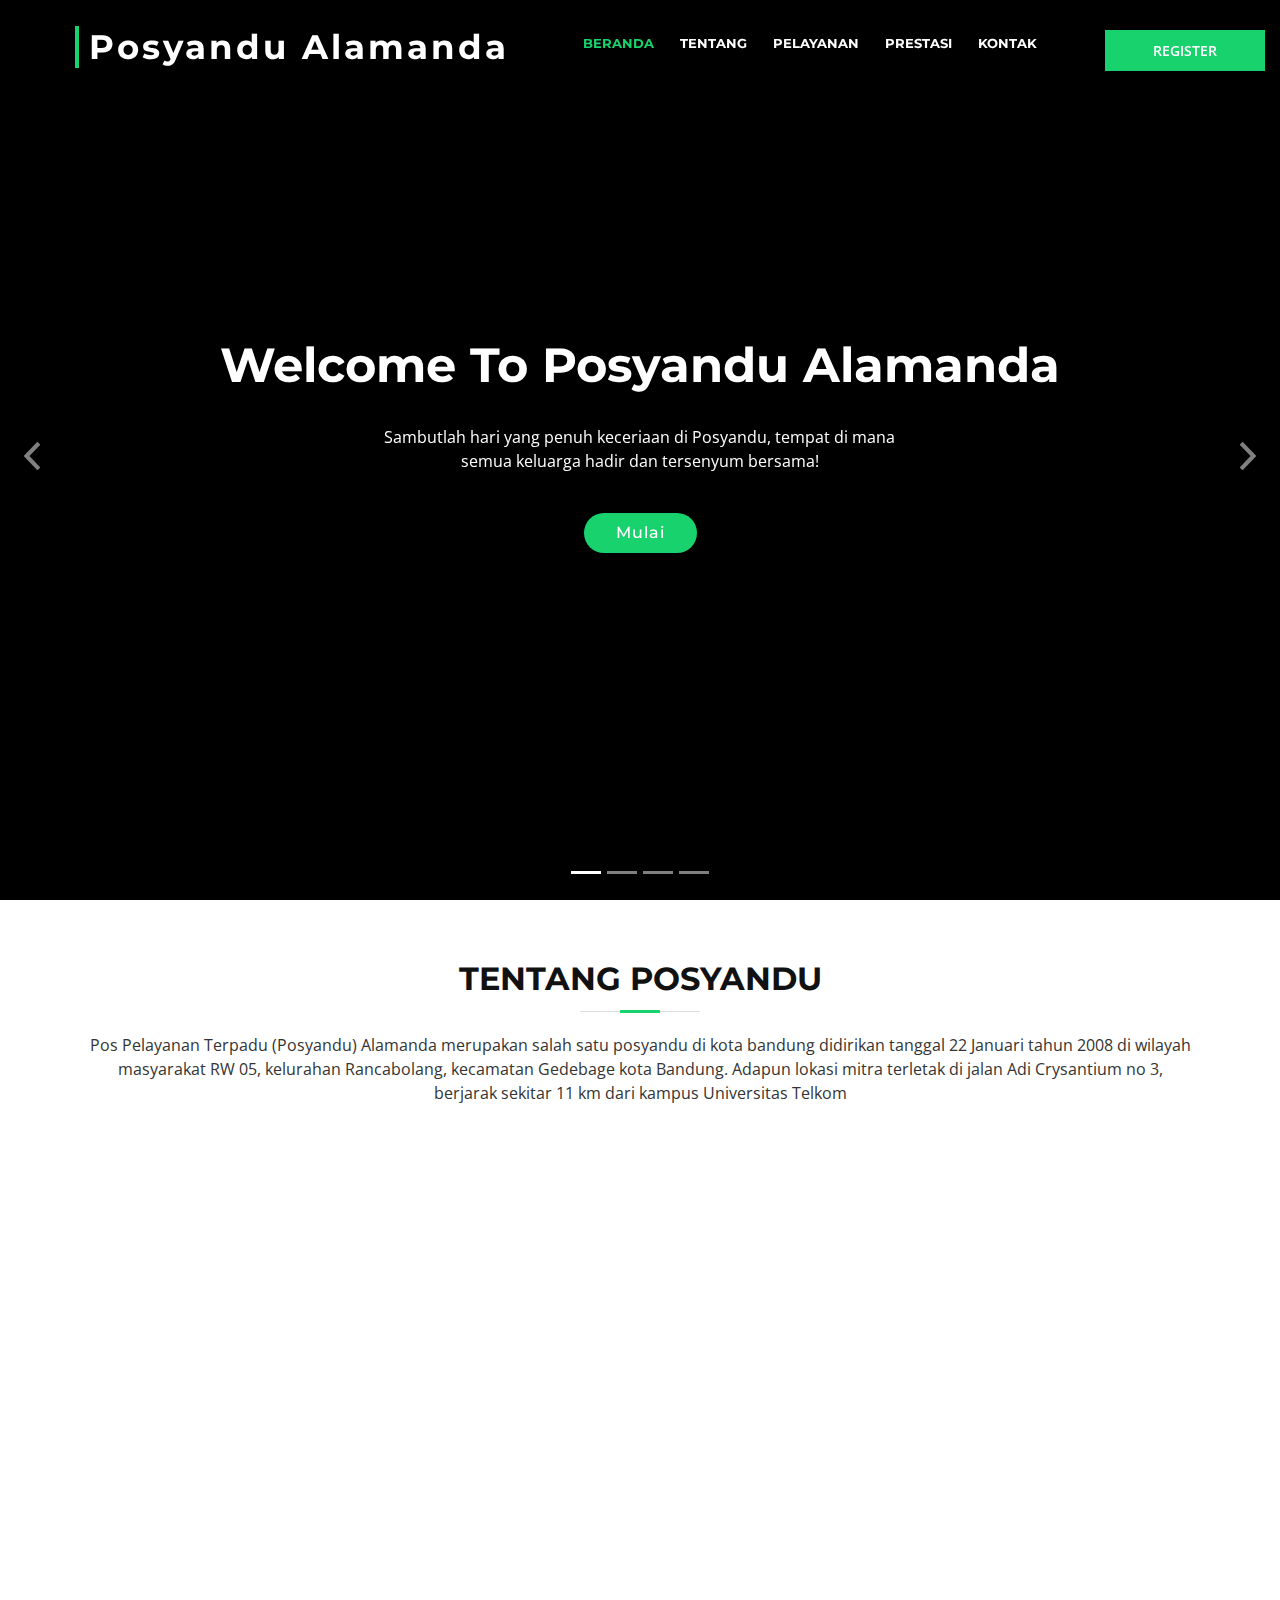
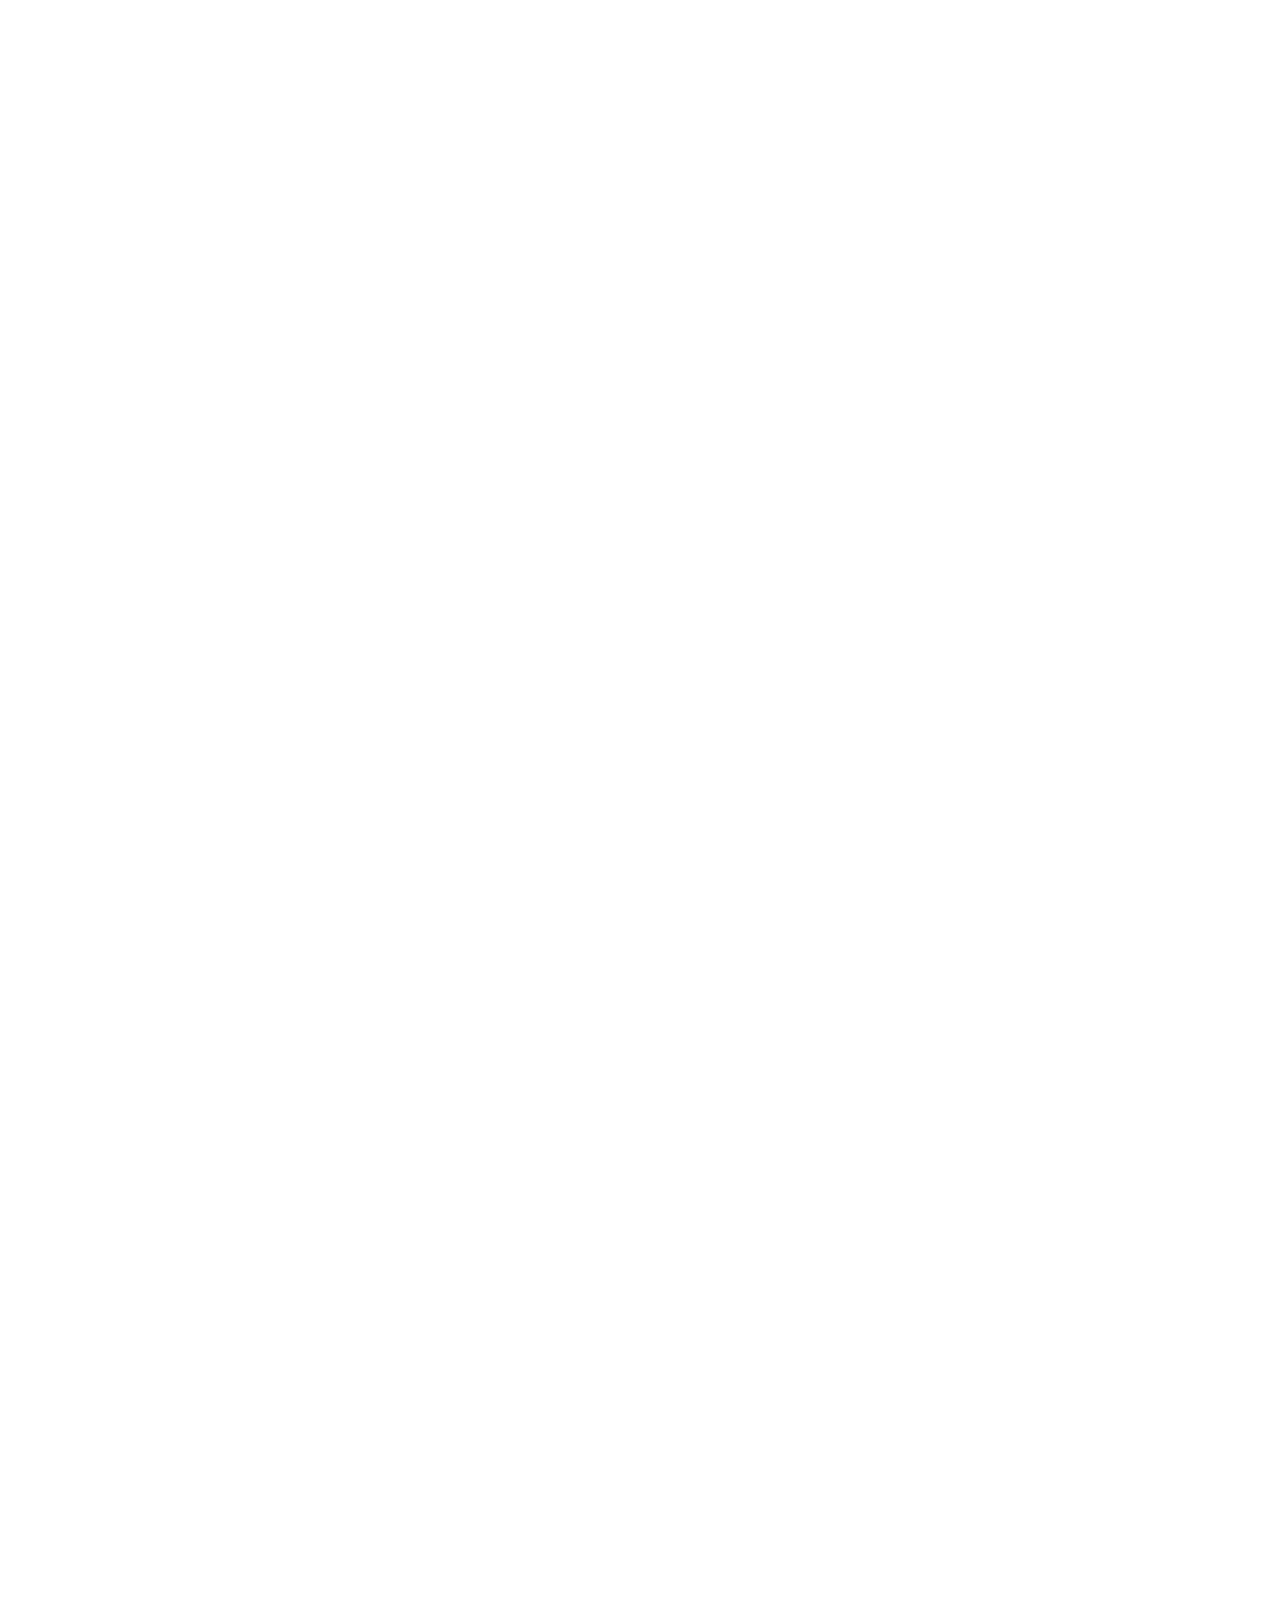
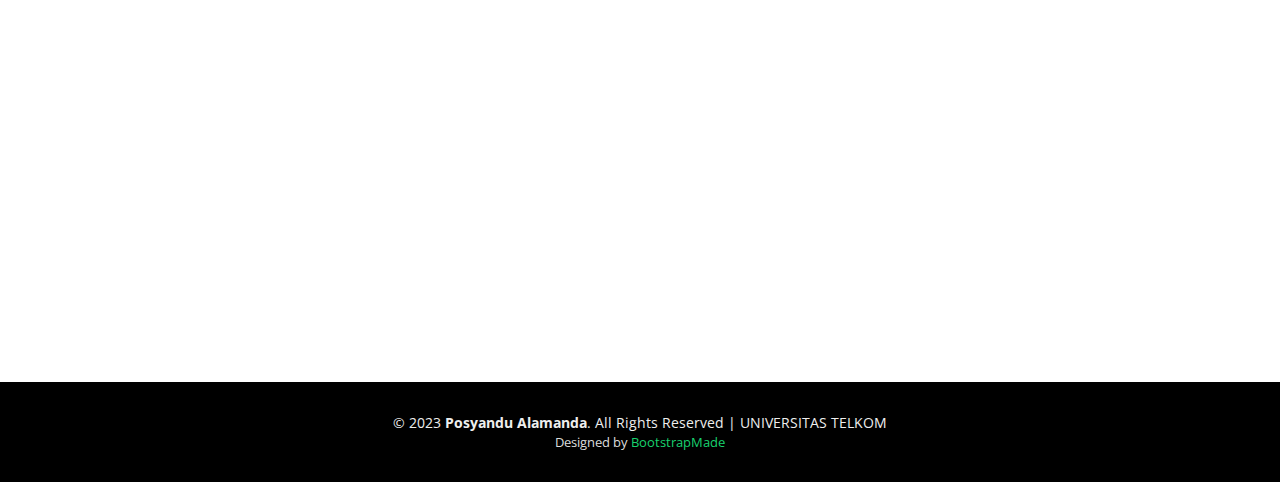
==== index.html @ d0e0080b "fix language" ====
<!DOCTYPE html>
<html lang="en">
<head>
  <meta charset="utf-8">
  <title>Posyandu Alamanda</title>
  <meta content="width=device-width, initial-scale=1.0" name="viewport">
  <meta content="" name="keywords">
  <meta content="" name="description">

  <!-- Favicons -->
  <link href="img/rancabolang-removebg-preview.png" rel="icon">
  <link href="img/apple-touch-icon.png" rel="apple-touch-icon">

  <!-- Google Fonts -->
  <link href="https://fonts.googleapis.com/css?family=Open+Sans:300,300i,400,400i,700,700i|Montserrat:300,400,500,700" rel="stylesheet">

  <!-- Bootstrap CSS File -->
  <link href="lib/bootstrap/css/bootstrap.min.css" rel="stylesheet">

  <!-- Libraries CSS Files -->
  <link href="lib/font-awesome/css/font-awesome.min.css" rel="stylesheet">
  <link href="lib/animate/animate.min.css" rel="stylesheet">
  <link href="lib/ionicons/css/ionicons.min.css" rel="stylesheet">
  <link href="lib/owlcarousel/assets/owl.carousel.min.css" rel="stylesheet">
  <link href="lib/lightbox/css/lightbox.min.css" rel="stylesheet">
  <link href="img" rel="stylesheet">

  <!-- Main Stylesheet File -->
  <link href="css/style.css" rel="stylesheet">

  <!-- =======================================================
    Theme Name: BizPage
    Theme URL: https://bootstrapmade.com/bizpage-bootstrap-business-template/
    Author: BootstrapMade.com
    License: https://bootstrapmade.com/license/
  ======================================================= -->
</head>

<body>

  <!--==========================
    Header
  ============================-->
  <header id="header">
    <div class="container-fluid">

      <div id="logo" class="pull-left">
        <h1><a href="#intro" class="scrollto">Posyandu Alamanda</a></h1>
        <!-- Uncomment below if you prefer to use an image logo -->
<!--         <a href="#intro"><img src="img/pregnant.png" alt="" title="" /></a>-->
      </div>

      <div class="register pull-right">
        <a href="https://docs.google.com/forms/d/e/1FAIpQLScKNRHUPTcEAJCpFAz00NwBmkk4bZN40yLzJn6xHzFb1jUfgg/viewform" target="_blank" rel="noopener" class="register">Register</a>
      </div>

      <nav id="nav-menu-container">
        <ul class="nav-menu">
          <li class="menu-active"><a href="#intro">Beranda</a></li>
          <li><a href="#about">Tentang</a></li>
          <li><a href="#services">Pelayanan</a></li>
<!--          <li><a href="#portfolio">Portfolio</a></li>-->
<!--          <li><a href="#team">Team</a></li>-->
<!--          <li class="menu-has-children"><a href="">Drop Down</a>-->
<!--            <ul>-->
<!--              <li><a href="#">Drop Down 1</a></li>-->
<!--              <li><a href="#">Drop Down 3</a></li>-->
<!--              <li><a href="#">Drop Down 4</a></li>-->
<!--              <li><a href="#">Drop Down 5</a></li>-->
<!--            </ul>-->
<!--          </li>-->
          <li><a href="#call-to-action">Prestasi</a> </li>
          <li><a href="#contact">Kontak</a></li>
        </ul>
      </nav><!-- #nav-menu-container -->


    </div>
  </header><!-- #header -->

  <!--==========================
    Intro Section
  ============================-->
  <section id="intro">
    <div class="intro-container">
      <div id="introCarousel" class="carousel  slide carousel-fade" data-ride="carousel">

        <ol class="carousel-indicators"></ol>

        <div class="carousel-inner" role="listbox">

          <div class="carousel-item active">
            <div class="carousel-background"><img src="img/P1060090.JPG" alt=""></div>
            <div class="carousel-container">
              <div class="carousel-content">
                <h2>Welcome To Posyandu Alamanda</h2>
                <p>Sambutlah hari yang penuh keceriaan di Posyandu, tempat di mana semua keluarga hadir dan tersenyum bersama!</p>
                <a href="#featured-services" class="btn-get-started scrollto">Mulai</a>
              </div>
            </div>
          </div>

          <div class="carousel-item">
            <div class="carousel-background"><img src="img/P1050986.JPG" alt=""></div>
            <div class="carousel-container">
              <div class="carousel-content">
                <h2>Temukan program yang menanti</h2>
                <p>Posyandu, sarana untuk mendapatkan informasi dan dukungan yang Anda butuhkan dalam merawat buah hati tercinta!</p>
                <a href="#featured-services" class="btn-get-started scrollto">Mulai</a>
              </div>
            </div>
          </div>

          <div class="carousel-item">
            <div class="carousel-background"><img src="img/P1050990.JPG" alt=""></div>
            <div class="carousel-container">
              <div class="carousel-content">
                <h2>Jaga buah hati dan kesehatan ibu</h2>
                <p>Posyandu, tempat di mana ikatan kuat antara ibu dan anak tumbuh bersama dengan cinta dan perawatan yang penuh kasih!</p>
                <a href="#featured-services" class="btn-get-started scrollto">Mulai</a>
              </div>
            </div>
          </div>

          <div class="carousel-item">
            <div class="carousel-background"><img src="img/P1060015.JPG" alt=""></div>
            <div class="carousel-container">
              <div class="carousel-content">
                <h2>Ayo datang ke Posyandu Alamanda!</h2>
<!--                <p>Neque porro quisquam est, qui dolorem ipsum quia dolor sit amet, consectetur, adipisci velit, sed quia non numquam eius modi tempora incidunt ut labore et dolore magnam aliquam quaerat voluptatem. Ut enim ad minima veniam, quis nostrum.</p>-->
                <a href="#featured-services" class="btn-get-started scrollto">Mulai</a>
              </div>
            </div>
          </div>

<!--          <div class="carousel-item">-->
<!--            <div class="carousel-background"><img src="img/intro-carousel/5.jpg" alt=""></div>-->
<!--            <div class="carousel-container">-->
<!--              <div class="carousel-content">-->
<!--                <h2>Magnam aliquam quaerat</h2>-->
<!--                <p>Lorem ipsum dolor sit amet, consectetur adipiscing elit, sed do eiusmod tempor incididunt ut labore et dolore magna aliqua. Ut enim ad minim veniam, quis nostrud exercitation ullamco laboris nisi ut aliquip ex ea commodo consequat.</p>-->
<!--                <a href="#featured-services" class="btn-get-started scrollto">Get Started</a>-->
<!--              </div>-->
<!--            </div>-->
<!--          </div>-->

        </div>

        <a class="carousel-control-prev" href="#introCarousel" role="button" data-slide="prev">
          <span class="carousel-control-prev-icon ion-chevron-left" aria-hidden="true"></span>
          <span class="sr-only">Previous</span>
        </a>

        <a class="carousel-control-next" href="#introCarousel" role="button" data-slide="next">
          <span class="carousel-control-next-icon ion-chevron-right" aria-hidden="true"></span>
          <span class="sr-only">Next</span>
        </a>

      </div>
    </div>
  </section><!-- #intro -->

  <main id="main">

    <!--==========================
      Featured Services Section
    ============================-->
    <section id="featured-services">
      <div class="container">
        <div class="row">

<!--          <div class="col-lg-4 box">-->
<!--            <i class="ion-ios-bookmarks-outline"></i>-->
<!--            <h4 class="title"><a href="">Lorem Ipsum Delino</a></h4>-->
<!--            <p class="description">Voluptatum deleniti atque corrupti quos dolores et quas molestias excepturi sint occaecati cupiditate non provident</p>-->
<!--          </div>-->

<!--          <div class="col-lg-4 box box-bg">-->
<!--            <i class="ion-ios-stopwatch-outline"></i>-->
<!--            <h4 class="title"><a href="">Dolor Sitema</a></h4>-->
<!--            <p class="description">Minim veniam, quis nostrud exercitation ullamco laboris nisi ut aliquip ex ea commodo consequat tarad limino ata</p>-->
<!--          </div>-->

<!--          <div class="col-lg-4 box">-->
<!--            <i class="ion-ios-heart-outline"></i>-->
<!--            <h4 class="title"><a href="">Sed ut perspiciatis</a></h4>-->
<!--            <p class="description">Duis aute irure dolor in reprehenderit in voluptate velit esse cillum dolore eu fugiat nulla pariatur</p>-->
<!--          </div>-->

        </div>
      </div>
    </section><!-- #featured-services -->

    <!--==========================
      Tentang Posyandu Section
    ============================-->
    <section id="about">
      <div class="container">

        <header class="section-header">
          <h3>Tentang Posyandu</h3>
          <p>Pos Pelayanan Terpadu (Posyandu) Alamanda merupakan salah satu posyandu di kota bandung didirikan tanggal 22 Januari tahun 2008
            di wilayah masyarakat RW 05, kelurahan Rancabolang, kecamatan Gedebage kota Bandung.
            Adapun lokasi mitra terletak di jalan Adi Crysantium no 3, berjarak sekitar 11 km dari kampus Universitas Telkom</p>
        </header>

        <div class="row about-cols">

          <div class="col-md-4 wow fadeInUp">
            <div class="about-col">
              <div class="img">
                <img src="img/P1050989.JPG" alt="" class="img-fluid">
                <div class="icon"><i class="ion-ios-speedometer-outline"></i></div>
              </div>
              <h2 class="title"><a href="#">Pelayanan berkualitas</a></h2>
              <p>
                Kami hadir dengan komitmen yang kuat untuk memberikan pelayanan kesehatan terbaik bagi keluarga Anda. Dengan tenaga medis yang berkompeten dan fasilitas yang lengkap.
              </p>
            </div>
          </div>

          <div class="col-md-4 wow fadeInUp" data-wow-delay="0.1s">
            <div class="about-col"><a href="https://openlibrarypublications.telkomuniversity.ac.id/index.php/cosecant/article/view/18658/0" target="_blank" rel="noopener">
              <div class="img">
                <img src="img/P1060078.JPG" alt="" class="img-fluid">
                <div class="icon"><i class="ion-network"></i></div>
              </div>
              <h2 class="title"><a href="https://openlibrarypublications.telkomuniversity.ac.id/index.php/cosecant/article/view/18658/0">Kolaborasi</a></h2>
              <p>
                Posyandu yang berkolaborasi dengan Universitas Telkom yang mendukung perannya digitalisasi pada masyarakat Rancabolang khususnya pada Pos Pelayanan Terpadu.
              </p>
            </div>
          </div>

          <div class="col-md-4 wow fadeInUp" data-wow-delay="0.2s"><a href="https://www.google.com/maps?q=-6.9656998,107.6898047" target="_blank" rel="noopener">
            <div class="about-col">
              <div class="img">
                <img src="img/pin.png" alt="" class="img-fluid">
                <div class="icon"><i class="ion-android-pin"></i></div>
              </div>
              <h2 class="title"><a href="https://www.google.com/maps?q=-6.9656998,107.6898047">Kunjungi Kami</a></h2>
              <p>
                Posyandu kami berada di Jalan Adi Crysantium no 3, Kelurahan Rancabolang, Kecamatan Gedebage Kota Bandung. Dengan patokan sebelah Masjid Al Kahfi.
              </p>
            </div>
          </div>

        </div>

      </div>
    </section><!-- #about -->

    <!--==========================
      Services Section
    ============================-->
    <section id="services">
      <div class="container">

        <header class="section-header wow fadeInUp">
          <h3>Pelayanan</h3>
          <p>Posyandu Alamanda juga menghadirkan beberapa layanan untuk kesehatan ibu dan anak</p>
        </header>

        <div class="row justify-content-center">

          <div class="col-lg-5 col-md-6 box wow bounceInUp" data-wow-duration="1.4s">
            <div class="icon"><a href="https://docs.google.com/forms/d/e/1FAIpQLSeQE-laESmrRRzNzdZBNfFDBvQmcZvoIP26duP---uxsy8sAg/viewform" target="_blank" rel="noopener"><i class="ion-android-add"></i></div>
            <h4 class="title"><a href="https://docs.google.com/forms/d/e/1FAIpQLSeQE-laESmrRRzNzdZBNfFDBvQmcZvoIP26duP---uxsy8sAg/viewform" target="_blank" rel="noopener">Kesehatan Ibu Hamil</a></h4>
            <p class="description">Kami menyediakan perawatan khusus dan dukungan penuh selama masa kehamilan Anda.</p>
          </div>
          <div class="col-lg-5 col-md-6 box wow bounceInUp" data-wow-duration="1.4s">
            <div class="icon"><a href="https://docs.google.com/forms/d/e/1FAIpQLScKNRHUPTcEAJCpFAz00NwBmkk4bZN40yLzJn6xHzFb1jUfgg/viewform" target="_blank" rel="noopener"><i class="ion-android-add"></i></div>
            <h4 class="title"><a href="https://docs.google.com/forms/d/e/1FAIpQLScKNRHUPTcEAJCpFAz00NwBmkk4bZN40yLzJn6xHzFb1jUfgg/viewform" target="_blank" rel="noopener">Kesehatan Balita</a></h4>
            <p class="description"> Kami mengerti betapa berharganya masa pertumbuhan balita Anda, dan itulah mengapa kami memberikan pelayanan kesehatan khusus untuk mereka.</p>
          </div>
          <div class="col-lg-5 col-md-6 box wow bounceInUp" data-wow-duration="1.4s">
            <div class="icon"><a href="https://docs.google.com/forms/d/e/1FAIpQLSdAARmuo0amvD1FZGSQmYcDFdeNmCSC4bjBFoMOuuf-Acz6oQ/viewform" target="_blank" rel="noopener"><i class="ion-android-add"></i></div>
            <h4 class="title"><a href="https://docs.google.com/forms/d/e/1FAIpQLSdAARmuo0amvD1FZGSQmYcDFdeNmCSC4bjBFoMOuuf-Acz6oQ/viewform" target="_blank" rel="noopener">Kesehatan Ibu hamil tiap Bulan</a></h4>
            <p class="description">Dapatkan Pelayanan Kesehatan Ibu Hamil Terbaik Setiap Bulan di Posyandu Kami. Kami menyediakan perawatan komprehensif dan pemeriksaan rutin untuk memantau kesehatan ibu hamil.</p>
          </div>
          <div class="col-lg-5 col-md-6 box wow bounceInUp" data-wow-duration="1.4s">
            <div class="icon"><a href="https://docs.google.com/forms/d/e/1FAIpQLSeQ6XVXdPKu1Yi7RzJk9w0pGFtIYqemBhJ7nxxo6DMxjvtsFw/viewform" target="_blank" rel="noopener"><i class="ion-android-add"></i></div>
            <h4 class="title"><a href="https://docs.google.com/forms/d/e/1FAIpQLSeQ6XVXdPKu1Yi7RzJk9w0pGFtIYqemBhJ7nxxo6DMxjvtsFw/viewform" target="_blank" rel="noopener">Kesehatan Balita tiap Bulan</a></h4>
            <p class="description">Pelayanan Kesehatan Balita Terbaik Setiap Bulan di Posyandu Kami. Kami memberikan perawatan kesehatan komprehensif dan pemeriksaan rutin untuk memastikan pertumbuhan dan perkembangan optimal balita.</p>
          </div>

        </div>

      </div>
    </section><!-- #services -->

    <!--==========================
      Call To Action Section
    ============================-->
    <section id="call-to-action" class="wow fadeIn">
      <div class="container text-center">
        <h3>PRESTASI</h3>
        <div class="row justify-content-center">

          <div class="col-lg-4 col-md-6 box wow bounceInUp" data-wow-duration="1.4s">
            <div class="icon"><i class="ion-trophy"></i></div>
            <h4 class="title">2015</a></h4>
            <p class="description">Juara Administrasi Terbaik dan Tercepat tingkat RW dari Puskesmas</p>
          </div>
          <div class="col-lg-4 col-md-6 box wow bounceInUp" data-wow-duration="1.4s">
            <div class="icon"><i class="ion-ios-bookmarks-outline"></i></div>
            <h4 class="title">2017</a></h4>
            <p class="description">Juara 1 Rumah Sehat</p>
          </div>
          <div class="col-lg-4 col-md-6 box wow bounceInUp" data-wow-duration="1.4s">
            <div class="icon"><i class="ion-ios-paper-outline"></i></div>
            <h4 class="title">2019</a></h4>
            <p class="description">Juara 1 Admin Posyandu Sekelurahan Rancabolang</p>
          </div>
          <div class="col-lg-4 col-md-6 box wow bounceInUp" data-wow-delay="0.1s" data-wow-duration="1.4s">
            <div class="icon"><i class="ion-ios-speedometer-outline"></i></div>
            <h4 class="title">2021</a></h4>
            <p class="description">Juara 1 Rumah Sehat</p>
          </div>

        </div>
        </div>
      </div>
    </section><!-- #call-to-action -->

<!--    &lt;!&ndash;==========================-->
<!--      Skills Section-->
<!--    ============================&ndash;&gt;-->
<!--    <section id="skills">-->
<!--      <div class="container">-->

<!--        <header class="section-header">-->
<!--          <h3>Our Skills</h3>-->
<!--          <p>Lorem ipsum dolor sit amet, consectetur adipiscing elit, sed do eiusmod tempor incididunt ut labore et dolore magna aliqua. Ut enim ad minim veniam, quis nostrud exercitation ullamco laboris nisi ut aliquip</p>-->
<!--        </header>-->

<!--        <div class="skills-content">-->

<!--          <div class="progress">-->
<!--            <div class="progress-bar bg-success" role="progressbar" aria-valuenow="100" aria-valuemin="0" aria-valuemax="100">-->
<!--              <span class="skill">HTML <i class="val">100%</i></span>-->
<!--            </div>-->
<!--          </div>-->

<!--          <div class="progress">-->
<!--            <div class="progress-bar bg-info" role="progressbar" aria-valuenow="90" aria-valuemin="0" aria-valuemax="100">-->
<!--              <span class="skill">CSS <i class="val">90%</i></span>-->
<!--            </div>-->
<!--          </div>-->

<!--          <div class="progress">-->
<!--            <div class="progress-bar bg-warning" role="progressbar" aria-valuenow="75" aria-valuemin="0" aria-valuemax="100">-->
<!--              <span class="skill">JavaScript <i class="val">75%</i></span>-->
<!--            </div>-->
<!--          </div>-->

<!--          <div class="progress">-->
<!--            <div class="progress-bar bg-danger" role="progressbar" aria-valuenow="55" aria-valuemin="0" aria-valuemax="100">-->
<!--              <span class="skill">Photoshop <i class="val">55%</i></span>-->
<!--            </div>-->
<!--          </div>-->

<!--        </div>-->

<!--      </div>-->
<!--    </section>-->

<!--    &lt;!&ndash;==========================-->
<!--      Facts Section-->
<!--    ============================&ndash;&gt;-->
<!--    <section id="facts"  class="wow fadeIn">-->
<!--      <div class="container">-->

<!--        <header class="section-header">-->
<!--          <h3>Facts</h3>-->
<!--          <p>Sed ut perspiciatis unde omnis iste natus error sit voluptatem accusantium doloremque</p>-->
<!--        </header>-->

<!--        <div class="row counters">-->

<!--  				<div class="col-lg-3 col-6 text-center">-->
<!--            <span data-toggle="counter-up">274</span>-->
<!--            <p>Clients</p>-->
<!--  				</div>-->

<!--          <div class="col-lg-3 col-6 text-center">-->
<!--            <span data-toggle="counter-up">421</span>-->
<!--            <p>Projects</p>-->
<!--  				</div>-->

<!--          <div class="col-lg-3 col-6 text-center">-->
<!--            <span data-toggle="counter-up">1,364</span>-->
<!--            <p>Hours Of Support</p>-->
<!--  				</div>-->

<!--          <div class="col-lg-3 col-6 text-center">-->
<!--            <span data-toggle="counter-up">18</span>-->
<!--            <p>Hard Workers</p>-->
<!--  				</div>-->

<!--  			</div>-->

<!--        <div class="facts-img">-->
<!--          <img src="img/facts-img.png" alt="" class="img-fluid">-->
<!--        </div>-->

<!--      </div>-->
<!--    </section>&lt;!&ndash; #facts &ndash;&gt;-->

<!--    &lt;!&ndash;==========================-->
<!--      Portfolio Section-->
<!--    ============================&ndash;&gt;-->
<!--    <section id="portfolio"  class="section-bg" >-->
<!--      <div class="container">-->

<!--        <header class="section-header">-->
<!--          <h3 class="section-title">Our Portfolio</h3>-->
<!--        </header>-->

<!--        <div class="row">-->
<!--          <div class="col-lg-12">-->
<!--            <ul id="portfolio-flters">-->
<!--              <li data-filter="*" class="filter-active">All</li>-->
<!--              <li data-filter=".filter-app">App</li>-->
<!--              <li data-filter=".filter-card">Card</li>-->
<!--              <li data-filter=".filter-web">Web</li>-->
<!--            </ul>-->
<!--          </div>-->
<!--        </div>-->

<!--        <div class="row portfolio-container">-->

<!--          <div class="col-lg-4 col-md-6 portfolio-item filter-app wow fadeInUp">-->
<!--            <div class="portfolio-wrap">-->
<!--              <figure>-->
<!--                <img src="img/portfolio/app1.jpg" class="img-fluid" alt="">-->
<!--                <a href="img/portfolio/app1.jpg" data-lightbox="portfolio" data-title="App 1" class="link-preview" title="Preview"><i class="ion ion-eye"></i></a>-->
<!--                <a href="#" class="link-details" title="More Details"><i class="ion ion-android-open"></i></a>-->
<!--              </figure>-->

<!--              <div class="portfolio-info">-->
<!--                <h4><a href="#">App 1</a></h4>-->
<!--                <p>App</p>-->
<!--              </div>-->
<!--            </div>-->
<!--          </div>-->

<!--          <div class="col-lg-4 col-md-6 portfolio-item filter-web wow fadeInUp" data-wow-delay="0.1s">-->
<!--            <div class="portfolio-wrap">-->
<!--              <figure>-->
<!--                <img src="img/portfolio/web3.jpg" class="img-fluid" alt="">-->
<!--                <a href="img/portfolio/web3.jpg" class="link-preview" data-lightbox="portfolio" data-title="Web 3" title="Preview"><i class="ion ion-eye"></i></a>-->
<!--                <a href="#" class="link-details" title="More Details"><i class="ion ion-android-open"></i></a>-->
<!--              </figure>-->

<!--              <div class="portfolio-info">-->
<!--                <h4><a href="#">Web 3</a></h4>-->
<!--                <p>Web</p>-->
<!--              </div>-->
<!--            </div>-->
<!--          </div>-->

<!--          <div class="col-lg-4 col-md-6 portfolio-item filter-app wow fadeInUp" data-wow-delay="0.2s">-->
<!--            <div class="portfolio-wrap">-->
<!--              <figure>-->
<!--                <img src="img/portfolio/app2.jpg" class="img-fluid" alt="">-->
<!--                <a href="img/portfolio/app2.jpg" class="link-preview" data-lightbox="portfolio" data-title="App 2" title="Preview"><i class="ion ion-eye"></i></a>-->
<!--                <a href="#" class="link-details" title="More Details"><i class="ion ion-android-open"></i></a>-->
<!--              </figure>-->

<!--              <div class="portfolio-info">-->
<!--                <h4><a href="#">App 2</a></h4>-->
<!--                <p>App</p>-->
<!--              </div>-->
<!--            </div>-->
<!--          </div>-->

<!--          <div class="col-lg-4 col-md-6 portfolio-item filter-card wow fadeInUp">-->
<!--            <div class="portfolio-wrap">-->
<!--              <figure>-->
<!--                <img src="img/portfolio/card2.jpg" class="img-fluid" alt="">-->
<!--                <a href="img/portfolio/card2.jpg" class="link-preview" data-lightbox="portfolio" data-title="Card 2" title="Preview"><i class="ion ion-eye"></i></a>-->
<!--                <a href="#" class="link-details" title="More Details"><i class="ion ion-android-open"></i></a>-->
<!--              </figure>-->

<!--              <div class="portfolio-info">-->
<!--                <h4><a href="#">Card 2</a></h4>-->
<!--                <p>Card</p>-->
<!--              </div>-->
<!--            </div>-->
<!--          </div>-->

<!--          <div class="col-lg-4 col-md-6 portfolio-item filter-web wow fadeInUp" data-wow-delay="0.1s">-->
<!--            <div class="portfolio-wrap">-->
<!--              <figure>-->
<!--                <img src="img/portfolio/web2.jpg" class="img-fluid" alt="">-->
<!--                <a href="img/portfolio/web2.jpg" class="link-preview" data-lightbox="portfolio" data-title="Web 2" title="Preview"><i class="ion ion-eye"></i></a>-->
<!--                <a href="#" class="link-details" title="More Details"><i class="ion ion-android-open"></i></a>-->
<!--              </figure>-->

<!--              <div class="portfolio-info">-->
<!--                <h4><a href="#">Web 2</a></h4>-->
<!--                <p>Web</p>-->
<!--              </div>-->
<!--            </div>-->
<!--          </div>-->

<!--          <div class="col-lg-4 col-md-6 portfolio-item filter-app wow fadeInUp" data-wow-delay="0.2s">-->
<!--            <div class="portfolio-wrap">-->
<!--              <figure>-->
<!--                <img src="img/portfolio/app3.jpg" class="img-fluid" alt="">-->
<!--                <a href="img/portfolio/app3.jpg" class="link-preview" data-lightbox="portfolio" data-title="App 3" title="Preview"><i class="ion ion-eye"></i></a>-->
<!--                <a href="#" class="link-details" title="More Details"><i class="ion ion-android-open"></i></a>-->
<!--              </figure>-->

<!--              <div class="portfolio-info">-->
<!--                <h4><a href="#">App 3</a></h4>-->
<!--                <p>App</p>-->
<!--              </div>-->
<!--            </div>-->
<!--          </div>-->

<!--          <div class="col-lg-4 col-md-6 portfolio-item filter-card wow fadeInUp">-->
<!--            <div class="portfolio-wrap">-->
<!--              <figure>-->
<!--                <img src="img/portfolio/card1.jpg" class="img-fluid" alt="">-->
<!--                <a href="img/portfolio/card1.jpg" class="link-preview" data-lightbox="portfolio" data-title="Card 1" title="Preview"><i class="ion ion-eye"></i></a>-->
<!--                <a href="#" class="link-details" title="More Details"><i class="ion ion-android-open"></i></a>-->
<!--              </figure>-->

<!--              <div class="portfolio-info">-->
<!--                <h4><a href="#">Card 1</a></h4>-->
<!--                <p>Card</p>-->
<!--              </div>-->
<!--            </div>-->
<!--          </div>-->

<!--          <div class="col-lg-4 col-md-6 portfolio-item filter-card wow fadeInUp" data-wow-delay="0.1s">-->
<!--            <div class="portfolio-wrap">-->
<!--              <figure>-->
<!--                <img src="img/portfolio/card3.jpg" class="img-fluid" alt="">-->
<!--                <a href="img/portfolio/card3.jpg" class="link-preview" data-lightbox="portfolio" data-title="Card 3" title="Preview"><i class="ion ion-eye"></i></a>-->
<!--                <a href="#" class="link-details" title="More Details"><i class="ion ion-android-open"></i></a>-->
<!--              </figure>-->

<!--              <div class="portfolio-info">-->
<!--                <h4><a href="#">Card 3</a></h4>-->
<!--                <p>Card</p>-->
<!--              </div>-->
<!--            </div>-->
<!--          </div>-->

<!--          <div class="col-lg-4 col-md-6 portfolio-item filter-web wow fadeInUp" data-wow-delay="0.2s">-->
<!--            <div class="portfolio-wrap">-->
<!--              <figure>-->
<!--                <img src="img/portfolio/web1.jpg" class="img-fluid" alt="">-->
<!--                <a href="img/portfolio/web1.jpg" class="link-preview" data-lightbox="portfolio" data-title="Web 1" title="Preview"><i class="ion ion-eye"></i></a>-->
<!--                <a href="#" class="link-details" title="More Details"><i class="ion ion-android-open"></i></a>-->
<!--              </figure>-->

<!--              <div class="portfolio-info">-->
<!--                <h4><a href="#">Web 1</a></h4>-->
<!--                <p>Web</p>-->
<!--              </div>-->
<!--            </div>-->
<!--          </div>-->

<!--        </div>-->

<!--      </div>-->
<!--    </section>&lt;!&ndash; #portfolio &ndash;&gt;-->

<!--    &lt;!&ndash;==========================-->
<!--      Clients Section-->
<!--    ============================&ndash;&gt;-->
<!--    <section id="clients" class="wow fadeInUp">-->
<!--      <div class="container">-->

<!--        <header class="section-header">-->
<!--          <h3>Our Clients</h3>-->
<!--        </header>-->

<!--        <div class="owl-carousel clients-carousel">-->
<!--          <img src="img/clients/client-1.png" alt="">-->
<!--          <img src="img/clients/client-2.png" alt="">-->
<!--          <img src="img/clients/client-3.png" alt="">-->
<!--          <img src="img/clients/client-4.png" alt="">-->
<!--          <img src="img/clients/client-5.png" alt="">-->
<!--          <img src="img/clients/client-6.png" alt="">-->
<!--          <img src="img/clients/client-7.png" alt="">-->
<!--          <img src="img/clients/client-8.png" alt="">-->
<!--        </div>-->

<!--      </div>-->
<!--    </section>&lt;!&ndash; #clients &ndash;&gt;-->

<!--    &lt;!&ndash;==========================-->
<!--      Clients Section-->
<!--    ============================&ndash;&gt;-->
<!--    <section id="testimonials" class="section-bg wow fadeInUp">-->
<!--      <div class="container">-->

<!--        <header class="section-header">-->
<!--          <h3>Testimonials</h3>-->
<!--        </header>-->

<!--        <div class="owl-carousel testimonials-carousel">-->

<!--          <div class="testimonial-item">-->
<!--            <img src="img/testimonial-1.jpg" class="testimonial-img" alt="">-->
<!--            <h3>Saul Goodman</h3>-->
<!--            <h4>Ceo &amp; Founder</h4>-->
<!--            <p>-->
<!--              <img src="img/quote-sign-left.png" class="quote-sign-left" alt="">-->
<!--              Proin iaculis purus consequat sem cure digni ssim donec porttitora entum suscipit rhoncus. Accusantium quam, ultricies eget id, aliquam eget nibh et. Maecen aliquam, risus at semper.-->
<!--              <img src="img/quote-sign-right.png" class="quote-sign-right" alt="">-->
<!--            </p>-->
<!--          </div>-->

<!--          <div class="testimonial-item">-->
<!--            <img src="img/testimonial-2.jpg" class="testimonial-img" alt="">-->
<!--            <h3>Sara Wilsson</h3>-->
<!--            <h4>Designer</h4>-->
<!--            <p>-->
<!--              <img src="img/quote-sign-left.png" class="quote-sign-left" alt="">-->
<!--              Export tempor illum tamen malis malis eram quae irure esse labore quem cillum quid cillum eram malis quorum velit fore eram velit sunt aliqua noster fugiat irure amet legam anim culpa.-->
<!--              <img src="img/quote-sign-right.png" class="quote-sign-right" alt="">-->
<!--            </p>-->
<!--          </div>-->

<!--          <div class="testimonial-item">-->
<!--            <img src="img/testimonial-3.jpg" class="testimonial-img" alt="">-->
<!--            <h3>Jena Karlis</h3>-->
<!--            <h4>Store Owner</h4>-->
<!--            <p>-->
<!--              <img src="img/quote-sign-left.png" class="quote-sign-left" alt="">-->
<!--              Enim nisi quem export duis labore cillum quae magna enim sint quorum nulla quem veniam duis minim tempor labore quem eram duis noster aute amet eram fore quis sint minim.-->
<!--              <img src="img/quote-sign-right.png" class="quote-sign-right" alt="">-->
<!--            </p>-->
<!--          </div>-->

<!--          <div class="testimonial-item">-->
<!--            <img src="img/testimonial-4.jpg" class="testimonial-img" alt="">-->
<!--            <h3>Matt Brandon</h3>-->
<!--            <h4>Freelancer</h4>-->
<!--            <p>-->
<!--              <img src="img/quote-sign-left.png" class="quote-sign-left" alt="">-->
<!--              Fugiat enim eram quae cillum dolore dolor amet nulla culpa multos export minim fugiat minim velit minim dolor enim duis veniam ipsum anim magna sunt elit fore quem dolore labore illum veniam.-->
<!--              <img src="img/quote-sign-right.png" class="quote-sign-right" alt="">-->
<!--            </p>-->
<!--          </div>-->

<!--          <div class="testimonial-item">-->
<!--            <img src="img/testimonial-5.jpg" class="testimonial-img" alt="">-->
<!--            <h3>John Larson</h3>-->
<!--            <h4>Entrepreneur</h4>-->
<!--            <p>-->
<!--              <img src="img/quote-sign-left.png" class="quote-sign-left" alt="">-->
<!--              Quis quorum aliqua sint quem legam fore sunt eram irure aliqua veniam tempor noster veniam enim culpa labore duis sunt culpa nulla illum cillum fugiat legam esse veniam culpa fore nisi cillum quid.-->
<!--              <img src="img/quote-sign-right.png" class="quote-sign-right" alt="">-->
<!--            </p>-->
<!--          </div>-->

<!--        </div>-->

<!--      </div>-->
<!--    </section>&lt;!&ndash; #testimonials &ndash;&gt;-->

<!--    &lt;!&ndash;==========================-->
<!--      Team Section-->
<!--    ============================&ndash;&gt;-->
<!--    <section id="team">-->
<!--      <div class="container">-->
<!--        <div class="section-header wow fadeInUp">-->
<!--          <h3>Team</h3>-->
<!--          <p>Sed ut perspiciatis unde omnis iste natus error sit voluptatem accusantium doloremque</p>-->
<!--        </div>-->

<!--        <div class="row">-->

<!--          <div class="col-lg-3 col-md-6 wow fadeInUp">-->
<!--            <div class="member">-->
<!--              <img src="img/team-1.jpg" class="img-fluid" alt="">-->
<!--              <div class="member-info">-->
<!--                <div class="member-info-content">-->
<!--                  <h4>Walter White</h4>-->
<!--                  <span>Chief Executive Officer</span>-->
<!--                  <div class="social">-->
<!--                    <a href=""><i class="fa fa-twitter"></i></a>-->
<!--                    <a href=""><i class="fa fa-facebook"></i></a>-->
<!--                    <a href=""><i class="fa fa-google-plus"></i></a>-->
<!--                    <a href=""><i class="fa fa-linkedin"></i></a>-->
<!--                  </div>-->
<!--                </div>-->
<!--              </div>-->
<!--            </div>-->
<!--          </div>-->

<!--          <div class="col-lg-3 col-md-6 wow fadeInUp" data-wow-delay="0.1s">-->
<!--            <div class="member">-->
<!--              <img src="img/team-2.jpg" class="img-fluid" alt="">-->
<!--              <div class="member-info">-->
<!--                <div class="member-info-content">-->
<!--                  <h4>Sarah Jhonson</h4>-->
<!--                  <span>Product Manager</span>-->
<!--                  <div class="social">-->
<!--                    <a href=""><i class="fa fa-twitter"></i></a>-->
<!--                    <a href=""><i class="fa fa-facebook"></i></a>-->
<!--                    <a href=""><i class="fa fa-google-plus"></i></a>-->
<!--                    <a href=""><i class="fa fa-linkedin"></i></a>-->
<!--                  </div>-->
<!--                </div>-->
<!--              </div>-->
<!--            </div>-->
<!--          </div>-->

<!--          <div class="col-lg-3 col-md-6 wow fadeInUp" data-wow-delay="0.2s">-->
<!--            <div class="member">-->
<!--              <img src="img/team-3.jpg" class="img-fluid" alt="">-->
<!--              <div class="member-info">-->
<!--                <div class="member-info-content">-->
<!--                  <h4>William Anderson</h4>-->
<!--                  <span>CTO</span>-->
<!--                  <div class="social">-->
<!--                    <a href=""><i class="fa fa-twitter"></i></a>-->
<!--                    <a href=""><i class="fa fa-facebook"></i></a>-->
<!--                    <a href=""><i class="fa fa-google-plus"></i></a>-->
<!--                    <a href=""><i class="fa fa-linkedin"></i></a>-->
<!--                  </div>-->
<!--                </div>-->
<!--              </div>-->
<!--            </div>-->
<!--          </div>-->

<!--          <div class="col-lg-3 col-md-6 wow fadeInUp" data-wow-delay="0.3s">-->
<!--            <div class="member">-->
<!--              <img src="img/team-4.jpg" class="img-fluid" alt="">-->
<!--              <div class="member-info">-->
<!--                <div class="member-info-content">-->
<!--                  <h4>Amanda Jepson</h4>-->
<!--                  <span>Accountant</span>-->
<!--                  <div class="social">-->
<!--                    <a href=""><i class="fa fa-twitter"></i></a>-->
<!--                    <a href=""><i class="fa fa-facebook"></i></a>-->
<!--                    <a href=""><i class="fa fa-google-plus"></i></a>-->
<!--                    <a href=""><i class="fa fa-linkedin"></i></a>-->
<!--                  </div>-->
<!--                </div>-->
<!--              </div>-->
<!--            </div>-->
<!--          </div>-->

<!--        </div>-->

<!--      </div>-->
<!--    </section>&lt;!&ndash; #team &ndash;&gt;-->

    <!--==========================
      Contact Section
    ============================-->
    <section id="contact" class="section-bg wow fadeInUp">
      <div class="container">

        <div class="section-header">
          <h3>Hubungi Kami</h3>
          <p>Sed ut perspiciatis unde omnis iste natus error sit voluptatem accusantium doloremque</p>
        </div>

        <div class="row contact-info">

          <div class="col-md-4">
            <div class="contact-address">
              <i class="ion-ios-location-outline"></i>
              <h3>Address</h3>
              <address>Jalan Adi Crysantium no 3, Kelurahan Rancabolang, Kecamatan Gedebage Kota Bandung</address>
            </div>
          </div>

          <div class="col-md-4">
            <div class="contact-phone">
              <i class="ion-ios-telephone-outline"></i>
              <h3>Phone Number</h3>
              <p><a href="tel:+155895548855">+62828282828</a></p>
            </div>
          </div>

          <div class="col-md-4">
            <div class="contact-email">
              <i class="ion-ios-email-outline"></i>
              <h3>Email</h3>
              <p><a href="mailto:info@example.com">idaman.alamanda@gmail.com</a></p>
            </div>
          </div>

        </div>

        <div class="form">
          <div id="sendmessage">Your message has been sent. Thank you!</div>
          <div id="errormessage"></div>
          <form action="" method="post" role="form" class="contactForm">
            <div class="form-row">
              <div class="form-group col-md-6">
                <input type="text" name="name" class="form-control" id="name" placeholder="Your Name" data-rule="minlen:4" data-msg="Please enter at least 4 chars" />
                <div class="validation"></div>
              </div>
              <div class="form-group col-md-6">
                <input type="email" class="form-control" name="email" id="email" placeholder="Your Email" data-rule="email" data-msg="Please enter a valid email" />
                <div class="validation"></div>
              </div>
            </div>
            <div class="form-group">
              <input type="text" class="form-control" name="subject" id="subject" placeholder="Subject" data-rule="minlen:4" data-msg="Please enter at least 8 chars of subject" />
              <div class="validation"></div>
            </div>
            <div class="form-group">
              <textarea class="form-control" name="message" rows="5" data-rule="required" data-msg="Please write something for us" placeholder="Message"></textarea>
              <div class="validation"></div>
            </div>
            <div class="text-center"><button type="submit">Send Message</button></div>
          </form>
        </div>

      </div>
    </section><!-- #contact -->

  </main>

  <!--==========================
    Footer
  ============================-->
  <footer id="footer">
<!--    <div class="footer-top">-->
<!--      <div class="container">-->
<!--        <div class="row">-->

<!--          <div class="col-lg-3 col-md-6 footer-info">-->
<!--            <h3>BizPage</h3>-->
<!--            <p>Cras fermentum odio eu feugiat lide par naso tierra. Justo eget nada terra videa magna derita valies darta donna mare fermentum iaculis eu non diam phasellus. Scelerisque felis imperdiet proin fermentum leo. Amet volutpat consequat mauris nunc congue.</p>-->
<!--          </div>-->

<!--          <div class="col-lg-3 col-md-6 footer-links">-->
<!--            <h4>Useful Links</h4>-->
<!--            <ul>-->
<!--              <li><i class="ion-ios-arrow-right"></i> <a href="#">Home</a></li>-->
<!--              <li><i class="ion-ios-arrow-right"></i> <a href="#">About us</a></li>-->
<!--              <li><i class="ion-ios-arrow-right"></i> <a href="#">Services</a></li>-->
<!--              <li><i class="ion-ios-arrow-right"></i> <a href="#">Terms of service</a></li>-->
<!--              <li><i class="ion-ios-arrow-right"></i> <a href="#">Privacy policy</a></li>-->
<!--            </ul>-->
<!--          </div>-->

<!--          <div class="col-lg-3 col-md-6 footer-contact">-->
<!--            <h4>Contact Us</h4>-->
<!--            <p>-->
<!--              A108 Adam Street <br>-->
<!--              New York, NY 535022<br>-->
<!--              United States <br>-->
<!--              <strong>Phone:</strong> +1 5589 55488 55<br>-->
<!--              <strong>Email:</strong> info@example.com<br>-->
<!--            </p>-->

<!--            <div class="social-links">-->
<!--              <a href="#" class="twitter"><i class="fa fa-twitter"></i></a>-->
<!--              <a href="#" class="facebook"><i class="fa fa-facebook"></i></a>-->
<!--              <a href="#" class="instagram"><i class="fa fa-instagram"></i></a>-->
<!--              <a href="#" class="google-plus"><i class="fa fa-google-plus"></i></a>-->
<!--              <a href="#" class="linkedin"><i class="fa fa-linkedin"></i></a>-->
<!--            </div>-->

<!--          </div>-->

<!--          <div class="col-lg-3 col-md-6 footer-newsletter">-->
<!--            <h4>Our Newsletter</h4>-->
<!--            <p>Tamen quem nulla quae legam multos aute sint culpa legam noster magna veniam enim veniam illum dolore legam minim quorum culpa amet magna export quem marada parida nodela caramase seza.</p>-->
<!--            <form action="" method="post">-->
<!--              <input type="email" name="email"><input type="submit"  value="Subscribe">-->
<!--            </form>-->
<!--          </div>-->

<!--        </div>-->
<!--      </div>-->
<!--    </div>-->

    <div class="container">
      <div class="copyright">
        &copy; 2023 <strong>Posyandu Alamanda</strong>. All Rights Reserved | UNIVERSITAS TELKOM
      </div>
      <div class="credits">
        <!--
          All the links in the footer should remain intact.
          You can delete the links only if you purchased the pro version.
          Licensing information: https://bootstrapmade.com/license/
          Purchase the pro version with working PHP/AJAX contact form: https://bootstrapmade.com/buy/?theme=BizPage
        -->
        Designed by <a href="https://bootstrapmade.com/">BootstrapMade</a>
      </div>
    </div>
  </footer><!-- #footer -->

  <a href="#" class="back-to-top"><i class="fa fa-chevron-up"></i></a>
  <!-- Uncomment below i you want to use a preloader -->
  <!-- <div id="preloader"></div> -->

  <!-- JavaScript Libraries -->
  <script src="lib/jquery/jquery.min.js"></script>
  <script src="lib/jquery/jquery-migrate.min.js"></script>
  <script src="lib/bootstrap/js/bootstrap.bundle.min.js"></script>
  <script src="lib/easing/easing.min.js"></script>
  <script src="lib/superfish/hoverIntent.js"></script>
  <script src="lib/superfish/superfish.min.js"></script>
  <script src="lib/wow/wow.min.js"></script>
  <script src="lib/waypoints/waypoints.min.js"></script>
  <script src="lib/counterup/counterup.min.js"></script>
  <script src="lib/owlcarousel/owl.carousel.min.js"></script>
  <script src="lib/isotope/isotope.pkgd.min.js"></script>
  <script src="lib/lightbox/js/lightbox.min.js"></script>
  <script src="lib/touchSwipe/jquery.touchSwipe.min.js"></script>
  <!-- Contact Form JavaScript File -->
  <script src="contactform/contactform.js"></script>

  <!-- Template Main Javascript File -->
  <script src="js/main.js"></script>

</body>
</html>
---- css/style.css ----
/*
  Theme Name: BizPage
  Theme URL: https://bootstrapmade.com/bizpage-bootstrap-business-template/
  Author: BootstrapMade.com
  License: https://bootstrapmade.com/license/
*/

/*--------------------------------------------------------------
# General
--------------------------------------------------------------*/

body {
  background: #fff;
  color: #666666;
  font-family: "Open Sans", sans-serif;
}

a {
  color: #18d26e;
  transition: 0.5s;
}

a:hover,
a:active,
a:focus {
  color: #18d36e;
  outline: none;
  text-decoration: none;
}

p {
  padding: 0;
  margin: 0 0 30px 0;
}

h1,
h2,
h3,
h4,
h5,
h6 {
  font-family: "Montserrat", sans-serif;
  font-weight: 400;
  margin: 0 0 20px 0;
  padding: 0;
}

/* Back to top button */

.back-to-top {
  position: fixed;
  display: none;
  background: #18d26e;
  color: #fff;
  width: 44px;
  height: 44px;
  text-align: center;
  line-height: 1;
  font-size: 16px;
  border-radius: 50%;
  right: 15px;
  bottom: 15px;
  transition: background 0.5s;
  z-index: 11;
}

.back-to-top i {
  padding-top: 12px;
  color: #fff;
}

/* Prelaoder */

#preloader {
  position: fixed;
  top: 0;
  left: 0;
  right: 0;
  bottom: 0;
  z-index: 9999;
  overflow: hidden;
  background: #fff;
}

#preloader:before {
  content: "";
  position: fixed;
  top: calc(50% - 30px);
  left: calc(50% - 30px);
  border: 6px solid #f2f2f2;
  border-top: 6px solid #18d26e;
  border-radius: 50%;
  width: 60px;
  height: 60px;
  -webkit-animation: animate-preloader 1s linear infinite;
  animation: animate-preloader 1s linear infinite;
}

@-webkit-keyframes animate-preloader {
  0% {
    -webkit-transform: rotate(0deg);
    transform: rotate(0deg);
  }

  100% {
    -webkit-transform: rotate(360deg);
    transform: rotate(360deg);
  }
}

@keyframes animate-preloader {
  0% {
    -webkit-transform: rotate(0deg);
    transform: rotate(0deg);
  }

  100% {
    -webkit-transform: rotate(360deg);
    transform: rotate(360deg);
  }
}

/*--------------------------------------------------------------
# Header
--------------------------------------------------------------*/

#header {
  padding: 30px 0;
  height: 92px;
  position: fixed;
  left: 0;
  top: 0;
  right: 0;
  transition: all 0.5s;
  z-index: 997;
}

#header.header-scrolled {
  background: rgba(0, 0, 0, 0.9);
  padding: 20px 0;
  height: 72px;
  transition: all 0.5s;
}

#header #logo {
  float: left;
}

#header #logo h1 {
  font-size: 34px;
  margin: 0;
  padding: 0;
  line-height: 1;
  font-family: "Montserrat", sans-serif;
  font-weight: 700;
  letter-spacing: 3px;
}

#header #logo h1 a,
#header #logo h1 a:hover {
  color: #fff;
  padding-left: 10px;
  border-left: 4px solid #18d26e;
}

#header #logo img {
  padding: 0;
  margin: 0;
}

/*--------------------------------------------------------------
# Intro Section
--------------------------------------------------------------*/

#intro {
  display: table;
  width: 100%;
  height: 100vh;
  background: #000;
}

#intro .carousel-item {
  width: 100%;
  height: 100vh;
  background-size: cover;
  background-position: center;
  background-repeat: no-repeat;
}

#intro .carousel-item::before {
  content: '';
  background-color: rgba(0, 0, 0, 0.7);
  position: absolute;
  height: 100%;
  width: 100%;
  top: 0;
  right: 0;
  left: 0;
  bottom: 0;
}

#intro .carousel-container {
  display: -webkit-box;
  display: -webkit-flex;
  display: -ms-flexbox;
  display: flex;
  -webkit-box-pack: center;
  -webkit-justify-content: center;
  -ms-flex-pack: center;
  justify-content: center;
  -webkit-box-align: center;
  -webkit-align-items: center;
  -ms-flex-align: center;
  align-items: center;
  position: absolute;
  bottom: 0;
  top: 0;
  left: 0;
  right: 0;
}

#intro .carousel-background img {
  max-width: 100%;
}

#intro .carousel-content {
  text-align: center;
}

#intro h2 {
  color: #fff;
  margin-bottom: 30px;
  font-size: 48px;
  font-weight: 700;
}

#intro p {
  width: 80%;
  margin: 0 auto 30px auto;
  color: #fff;
}

#intro .carousel-fade {
  overflow: hidden;
}

#intro .carousel-fade .carousel-inner .carousel-item {
  transition-property: opacity;
}

#intro .carousel-fade .carousel-inner .carousel-item,
#intro .carousel-fade .carousel-inner .active.carousel-item-left,
#intro .carousel-fade .carousel-inner .active.carousel-item-right {
  opacity: 0;
}

#intro .carousel-fade .carousel-inner .active,
#intro .carousel-fade .carousel-inner .carousel-item-next.carousel-item-left,
#intro .carousel-fade .carousel-inner .carousel-item-prev.carousel-item-right {
  opacity: 1;
  transition: 0.5s;
}

#intro .carousel-fade .carousel-inner .carousel-item-next,
#intro .carousel-fade .carousel-inner .carousel-item-prev,
#intro .carousel-fade .carousel-inner .active.carousel-item-left,
#intro .carousel-fade .carousel-inner .active.carousel-item-right {
  left: 0;
  -webkit-transform: translate3d(0, 0, 0);
  transform: translate3d(0, 0, 0);
}

#intro .carousel-control-prev,
#intro .carousel-control-next {
  width: 10%;
}

#intro .carousel-control-next-icon,
#intro .carousel-control-prev-icon {
  background: none;
  font-size: 32px;
  line-height: 1;
}

#intro .carousel-indicators li {
  cursor: pointer;
}

#intro .btn-get-started {
  font-family: "Montserrat", sans-serif;
  font-weight: 500;
  font-size: 16px;
  letter-spacing: 1px;
  display: inline-block;
  padding: 8px 32px;
  border-radius: 50px;
  transition: 0.5s;
  margin: 10px;
  color: #fff;
  background: #18d26e;
}

#intro .btn-get-started:hover {
  background: #fff;
  color: #18d26e;
}

/*--------------------------------------------------------------
# Navigation Menu
--------------------------------------------------------------*/

/* Nav Menu Essentials */

.nav-menu,
.nav-menu * {
  margin: 0;
  padding: 0;
  list-style: none;
}

.nav-menu ul {
  position: absolute;
  display: none;
  top: 100%;
  left: 0;
  z-index: 99;
}

.nav-menu li {
  position: relative;
  white-space: nowrap;
}

.nav-menu > li {
  float: left;
}

.nav-menu li:hover > ul,
.nav-menu li.sfHover > ul {
  display: block;
}

.nav-menu ul ul {
  top: 0;
  left: 100%;
}

.nav-menu ul li {
  min-width: 180px;
}


/* Nav Menu Arrows */

.sf-arrows .sf-with-ul {
  padding-right: 30px;
}

.sf-arrows .sf-with-ul:after {
  content: "\f107";
  position: absolute;
  right: 15px;
  font-family: FontAwesome;
  font-style: normal;
  font-weight: normal;
}

.sf-arrows ul .sf-with-ul:after {
  content: "\f105";
}

/* Nav Meu Container */

#nav-menu-container {
  float: right;
  margin: 0;
}

/* Nav Meu Styling */

.nav-menu a {
  padding: 0 8px 10px 8px;
  text-decoration: none;
  display: inline-block;
  color: #fff;
  font-family: "Montserrat", sans-serif;
  font-weight: 700;
  font-size: 13px;
  text-transform: uppercase;
  outline: none;
}

.nav-menu li:hover > a,
.nav-menu > .menu-active > a {
  color: #18d26e;
}

.nav-menu > li {
  margin-left: 10px;
}

.nav-menu ul {
  margin: 4px 0 0 0;
  padding: 10px;
  box-shadow: 0px 0px 30px rgba(127, 137, 161, 0.25);
  background: #fff;
}

.nav-menu ul li {
  transition: 0.3s;
}

.nav-menu ul li a {
  padding: 10px;
  color: #333;
  transition: 0.3s;
  display: block;
  font-size: 13px;
  text-transform: none;
}

.nav-menu ul li:hover > a {
  color: #18d26e;
}

.nav-menu ul ul {
  margin: 0;
}


.register {
  font-weight: 600;
  font-size: 14px;
  text-transform: uppercase;
  border-radius: 0;
  padding: 10px 24px;
  background: #18d26e;
  color: white;
  list-style: none;
}

.register:hover {
  background: #FFFFFF;
  color: #18d26e;
}

/* Mobile Nav Toggle */

#mobile-nav-toggle {
  position: fixed;
  right: 0;
  top: 0;
  z-index: 999;
  margin: 20px 20px 0 0;
  border: 0;
  background: none;
  font-size: 24px;
  display: none;
  transition: all 0.4s;
  outline: none;
  cursor: pointer;
}

#mobile-nav-toggle i {
  color: #fff;
}

/* Mobile Nav Styling */

#mobile-nav {
  position: fixed;
  top: 0;
  padding-top: 18px;
  bottom: 0;
  z-index: 998;
  background: rgba(0, 0, 0, 0.8);
  left: -260px;
  width: 260px;
  overflow-y: auto;
  transition: 0.4s;
}

#mobile-nav ul {
  padding: 0;
  margin: 0;
  list-style: none;
}

#mobile-nav ul li {
  position: relative;
}

#mobile-nav ul li a {
  color: #fff;
  font-size: 13px;
  text-transform: uppercase;
  overflow: hidden;
  padding: 10px 22px 10px 15px;
  position: relative;
  text-decoration: none;
  width: 100%;
  display: block;
  outline: none;
  font-weight: 700;
  font-family: "Montserrat", sans-serif;
}

#mobile-nav ul li a:hover {
  color: #18d26e;
}

#mobile-nav ul li li {
  padding-left: 30px;
}

#mobile-nav ul li.menu-active a {
  color: #18d26e;
}

#mobile-nav ul .menu-has-children i {
  position: absolute;
  right: 0;
  z-index: 99;
  padding: 15px;
  cursor: pointer;
  color: #fff;
}

#mobile-nav ul .menu-has-children i.fa-chevron-up {
  color: #18d26e;
}

#mobile-nav ul .menu-has-children li a {
  text-transform: none;
}

#mobile-nav ul .menu-item-active {
  color: #18d26e;
}

#mobile-body-overly {
  width: 100%;
  height: 100%;
  z-index: 997;
  top: 0;
  left: 0;
  position: fixed;
  background: rgba(0, 0, 0, 0.7);
  display: none;
}

/* Mobile Nav body classes */

body.mobile-nav-active {
  overflow: hidden;
}

body.mobile-nav-active #mobile-nav {
  left: 0;
}

body.mobile-nav-active #mobile-nav-toggle {
  color: #fff;
}

/*--------------------------------------------------------------
# Sections
--------------------------------------------------------------*/

/* Sections Header
--------------------------------*/

.section-header h3 {
  font-size: 32px;
  color: #111;
  text-transform: uppercase;
  text-align: center;
  font-weight: 700;
  position: relative;
  padding-bottom: 15px;
}

.section-header h3::before {
  content: '';
  position: absolute;
  display: block;
  width: 120px;
  height: 1px;
  background: #ddd;
  bottom: 1px;
  left: calc(50% - 60px);
}

.section-header h3::after {
  content: '';
  position: absolute;
  display: block;
  width: 40px;
  height: 3px;
  background: #18d26e;
  bottom: 0;
  left: calc(50% - 20px);
}

.section-header p {
  text-align: center;
  padding-bottom: 30px;
  color: #333;
}

/* Section with background
--------------------------------*/

.section-bg {
  background: #f7f7f7;
}

/* Featured Services Section
--------------------------------*/

#featured-services {
  background: #000;
}

#featured-services .box {
  padding: 30px 20px;
}

#featured-services .box-bg {
  background-image: linear-gradient(0deg, #000000 0%, #242323 50%, #000000 100%);
}

#featured-services i {
  color: #18d26e;
  font-size: 48px;
  display: inline-block;
  line-height: 1;
}

#featured-services h4 {
  font-weight: 400;
  margin: 15px 0;
  font-size: 18px;
}

#featured-services h4 a {
  color: #fff;
}

#featured-services h4 a:hover {
  color: #18d26e;
}

#featured-services p {
  font-size: 14px;
  line-height: 24px;
  color: #fff;
  margin-bottom: 0;
}

/* About Us Section
--------------------------------*/

#about {
  background: url("../img/about-bg.jpg") center top no-repeat fixed;
  background-size: cover;
  padding: 60px 0 40px 0;
  position: relative;
}

#about::before {
  content: '';
  position: absolute;
  left: 0;
  right: 0;
  top: 0;
  bottom: 0;
  background: rgba(255, 255, 255, 0.92);
  z-index: 9;
}

#about .container {
  position: relative;
  z-index: 10;
}

#about .about-col {
  background: #fff;
  border-radius: 0 0 4px 4px;
  box-shadow: 0px 2px 12px rgba(0, 0, 0, 0.08);
  margin-bottom: 20px;
}

#about .about-col .img {
  position: relative;
}

#about .about-col .img img {
  border-radius: 4px 4px 0 0;
}

#about .about-col .icon {
  width: 64px;
  height: 64px;
  padding-top: 8px;
  text-align: center;
  position: absolute;
  background-color: #18d26e;
  border-radius: 50%;
  text-align: center;
  border: 4px solid #fff;
  left: calc( 50% - 32px);
  bottom: -30px;
  transition: 0.3s;
}

#about .about-col i {
  font-size: 36px;
  line-height: 1;
  color: #fff;
  transition: 0.3s;
}

#about .about-col:hover .icon {
  background-color: #fff;
}

#about .about-col:hover i {
  color: #18d26e;
}

#about .about-col h2 {
  color: #000;
  text-align: center;
  font-weight: 700;
  font-size: 20px;
  padding: 0;
  margin: 40px 0 12px 0;
}

#about .about-col h2 a {
  color: #000;
}

#about .about-col h2 a:hover {
  color: #18d26e;
}

#about .about-col p {
  font-size: 14px;
  line-height: 24px;
  color: #333;
  margin-bottom: 0;
  padding: 0 20px 20px 20px;
}

/* Services Section
--------------------------------*/

#services {
  background: #fff;
  background-size: cover;
  padding: 60px 0 40px 0;
}

#services .box {
  margin-bottom: 30px;
}

#services .icon {
  float: left;
}

#services .icon i {
  color: #18d26e;
  font-size: 36px;
  line-height: 1;
  transition: 0.5s;
}

#services .title {
  margin-left: 60px;
  font-weight: 700;
  margin-bottom: 15px;
  font-size: 18px;
}

#services .title a {
  color: #111;
}

#services .box:hover .title a {
  color: #18d26e;
}

#services .description {
  font-size: 14px;
  margin-left: 60px;
  line-height: 24px;
  margin-bottom: 0;
}

/* Call To Action Section
--------------------------------*/

#call-to-action {
  background: linear-gradient(rgba(0, 142, 99, 0.1), rgba(0, 0, 0, 0.1)), url(../img/call-to-action-bg.jpg) fixed center center;
  background-size: cover;
  padding: 60px 0;
}

#call-to-action h3 {
  color: #fff;
  font-size: 40px;
  font-weight: 800;
}

#call-to-action h4 {
  color: #fff;
  font-size: 45px;
  font-weight: 800;
}

#call-to-action p {
  color: #fff;
  font-size: 18px;
}

#call-to-action .cta-btn {
  font-family: "Montserrat", sans-serif;
  text-transform: uppercase;
  font-weight: 500;
  font-size: 16px;
  letter-spacing: 1px;
  display: inline-block;
  padding: 8px 28px;
  border-radius: 25px;
  transition: 0.5s;
  margin-top: 10px;
  border: 2px solid #fff;
  color: #fff;
}

#call-to-action .cta-btn:hover {
  background: #18d26e;
  border: 2px solid #18d26e;
}

/* Call To Action Section
--------------------------------*/

#skills {
  padding: 60px 0;
}

#skills .progress {
  height: 35px;
  margin-bottom: 10px;
}

#skills .progress .skill {
  font-family: "Open Sans", sans-serif;
  line-height: 35px;
  padding: 0;
  margin: 0 0 0 20px;
  text-transform: uppercase;
}

#skills .progress .skill .val {
  float: right;
  font-style: normal;
  margin: 0 20px 0 0;
}

#skills .progress-bar {
  width: 1px;
  text-align: left;
  transition: .9s;
}

/* Facts Section
--------------------------------*/

#facts {
  background: url("../img/facts-bg.jpg") center top no-repeat fixed;
  background-size: cover;
  padding: 60px 0 0 0;
  position: relative;
}

#facts::before {
  content: '';
  position: absolute;
  left: 0;
  right: 0;
  top: 0;
  bottom: 0;
  background: rgba(255, 255, 255, 0.88);
  z-index: 9;
}

#facts .container {
  position: relative;
  z-index: 10;
}

#facts .counters span {
  font-family: "Montserrat", sans-serif;
  font-weight: bold;
  font-size: 48px;
  display: block;
  color: #18d26e;
}

#facts .counters p {
  padding: 0;
  margin: 0 0 20px 0;
  font-family: "Montserrat", sans-serif;
  font-size: 14px;
  color: #111;
}

#facts .facts-img {
  text-align: center;
  padding-top: 30px;
}

/* Portfolio Section
--------------------------------*/

#portfolio {
  padding: 60px 0;
}

#portfolio #portfolio-flters {
  padding: 0;
  margin: 5px 0 35px 0;
  list-style: none;
  text-align: center;
}

#portfolio #portfolio-flters li {
  cursor: pointer;
  margin: 15px 15px 15px 0;
  display: inline-block;
  padding: 10px 20px;
  font-size: 12px;
  line-height: 20px;
  color: #666666;
  border-radius: 4px;
  text-transform: uppercase;
  background: #fff;
  margin-bottom: 5px;
  transition: all 0.3s ease-in-out;
}

#portfolio #portfolio-flters li:hover,
#portfolio #portfolio-flters li.filter-active {
  background: #18d26e;
  color: #fff;
}

#portfolio #portfolio-flters li:last-child {
  margin-right: 0;
}

#portfolio .portfolio-wrap {
  box-shadow: 0px 2px 12px rgba(0, 0, 0, 0.08);
  transition: 0.3s;
}

#portfolio .portfolio-wrap:hover {
  box-shadow: 0px 4px 14px rgba(0, 0, 0, 0.16);
}

#portfolio .portfolio-item {
  position: relative;
  height: 360px;
  overflow: hidden;
}

#portfolio .portfolio-item figure {
  background: #000;
  overflow: hidden;
  height: 240px;
  position: relative;
  border-radius: 4px 4px 0 0;
  margin: 0;
}

#portfolio .portfolio-item figure:hover img {
  opacity: 0.4;
  transition: 0.3s;
}

#portfolio .portfolio-item figure .link-preview,
#portfolio .portfolio-item figure .link-details {
  position: absolute;
  display: inline-block;
  opacity: 0;
  line-height: 1;
  text-align: center;
  width: 36px;
  height: 36px;
  background: #fff;
  border-radius: 50%;
  transition: 0.2s linear;
}

#portfolio .portfolio-item figure .link-preview i,
#portfolio .portfolio-item figure .link-details i {
  padding-top: 6px;
  font-size: 22px;
  color: #333;
}

#portfolio .portfolio-item figure .link-preview:hover,
#portfolio .portfolio-item figure .link-details:hover {
  background: #18d26e;
}

#portfolio .portfolio-item figure .link-preview:hover i,
#portfolio .portfolio-item figure .link-details:hover i {
  color: #fff;
}

#portfolio .portfolio-item figure .link-preview {
  left: calc(50% - 38px);
  top: calc(50% - 18px);
}

#portfolio .portfolio-item figure .link-details {
  right: calc(50% - 38px);
  top: calc(50% - 18px);
}

#portfolio .portfolio-item figure:hover .link-preview {
  opacity: 1;
  left: calc(50% - 44px);
}

#portfolio .portfolio-item figure:hover .link-details {
  opacity: 1;
  right: calc(50% - 44px);
}

#portfolio .portfolio-item .portfolio-info {
  background: #fff;
  text-align: center;
  padding: 30px;
  height: 90px;
  border-radius: 0 0 3px 3px;
}

#portfolio .portfolio-item .portfolio-info h4 {
  font-size: 18px;
  line-height: 1px;
  font-weight: 700;
  margin-bottom: 18px;
  padding-bottom: 0;
}

#portfolio .portfolio-item .portfolio-info h4 a {
  color: #333;
}

#portfolio .portfolio-item .portfolio-info h4 a:hover {
  color: #18d26e;
}

#portfolio .portfolio-item .portfolio-info p {
  padding: 0;
  margin: 0;
  color: #b8b8b8;
  font-weight: 500;
  font-size: 14px;
  text-transform: uppercase;
}

/* Clients Section
--------------------------------*/

#clients {
  padding: 60px 0;
}

#clients img {
  max-width: 100%;
  opacity: 0.5;
  transition: 0.3s;
  padding: 15px 0;
}

#clients img:hover {
  opacity: 1;
}

#clients .owl-nav,
#clients .owl-dots {
  margin-top: 5px;
  text-align: center;
}

#clients .owl-dot {
  display: inline-block;
  margin: 0 5px;
  width: 12px;
  height: 12px;
  border-radius: 50%;
  background-color: #ddd;
}

#clients .owl-dot.active {
  background-color: #18d26e;
}

/* Testimonials Section
--------------------------------*/

#testimonials {
  padding: 60px 0;
}

#testimonials .section-header {
  margin-bottom: 40px;
}

#testimonials .testimonial-item {
  text-align: center;
}

#testimonials .testimonial-item .testimonial-img {
  width: 120px;
  border-radius: 50%;
  border: 4px solid #fff;
  margin: 0 auto;
}

#testimonials .testimonial-item h3 {
  font-size: 20px;
  font-weight: bold;
  margin: 10px 0 5px 0;
  color: #111;
}

#testimonials .testimonial-item h4 {
  font-size: 14px;
  color: #999;
  margin: 0 0 15px 0;
}

#testimonials .testimonial-item .quote-sign-left {
  margin-top: -15px;
  padding-right: 10px;
  display: inline-block;
  width: 37px;
}

#testimonials .testimonial-item .quote-sign-right {
  margin-bottom: -15px;
  padding-left: 10px;
  display: inline-block;
  max-width: 100%;
  width: 37px;
}

#testimonials .testimonial-item p {
  font-style: italic;
  margin: 0 auto 15px auto;
}

#testimonials .owl-nav,
#testimonials .owl-dots {
  margin-top: 5px;
  text-align: center;
}

#testimonials .owl-dot {
  display: inline-block;
  margin: 0 5px;
  width: 12px;
  height: 12px;
  border-radius: 50%;
  background-color: #ddd;
}

#testimonials .owl-dot.active {
  background-color: #18d26e;
}

/* Team Section
--------------------------------*/

#team {
  background: #fff;
  padding: 60px 0;
}

#team .member {
  text-align: center;
  margin-bottom: 20px;
  background: #000;
  position: relative;
}

#team .member .member-info {
  opacity: 0;
  display: -webkit-box;
  display: -webkit-flex;
  display: -ms-flexbox;
  display: flex;
  -webkit-box-pack: center;
  -webkit-justify-content: center;
  -ms-flex-pack: center;
  justify-content: center;
  -webkit-box-align: center;
  -webkit-align-items: center;
  -ms-flex-align: center;
  align-items: center;
  position: absolute;
  bottom: 0;
  top: 0;
  left: 0;
  right: 0;
  transition: 0.2s;
}

#team .member .member-info-content {
  margin-top: -50px;
  transition: margin 0.2s;
}

#team .member:hover .member-info {
  background: rgba(0, 0, 0, 0.7);
  opacity: 1;
  transition: 0.4s;
}

#team .member:hover .member-info-content {
  margin-top: 0;
  transition: margin 0.4s;
}

#team .member h4 {
  font-weight: 700;
  margin-bottom: 2px;
  font-size: 18px;
  color: #fff;
}

#team .member span {
  font-style: italic;
  display: block;
  font-size: 13px;
  color: #fff;
}

#team .member .social {
  margin-top: 15px;
}

#team .member .social a {
  transition: none;
  color: #fff;
}

#team .member .social a:hover {
  color: #18d26e;
}

#team .member .social i {
  font-size: 18px;
  margin: 0 2px;
}

/* Contact Section
--------------------------------*/

#contact {
  padding: 60px 0;
}

#contact .contact-info {
  margin-bottom: 20px;
  text-align: center;
}

#contact .contact-info i {
  font-size: 48px;
  display: inline-block;
  margin-bottom: 10px;
  color: #18d26e;
}

#contact .contact-info address,
#contact .contact-info p {
  margin-bottom: 0;
  color: #000;
}

#contact .contact-info h3 {
  font-size: 18px;
  margin-bottom: 15px;
  font-weight: bold;
  text-transform: uppercase;
  color: #999;
}

#contact .contact-info a {
  color: #000;
}

#contact .contact-info a:hover {
  color: #18d26e;
}

#contact .contact-address,
#contact .contact-phone,
#contact .contact-email {
  margin-bottom: 20px;
}

#contact .form #sendmessage {
  color: #18d26e;
  border: 1px solid #18d26e;
  display: none;
  text-align: center;
  padding: 15px;
  font-weight: 600;
  margin-bottom: 15px;
}

#contact .form #errormessage {
  color: red;
  display: none;
  border: 1px solid red;
  text-align: center;
  padding: 15px;
  font-weight: 600;
  margin-bottom: 15px;
}

#contact .form #sendmessage.show,
#contact .form #errormessage.show,
#contact .form .show {
  display: block;
}

#contact .form .validation {
  color: red;
  display: none;
  margin: 0 0 20px;
  font-weight: 400;
  font-size: 13px;
}

#contact .form input,
#contact .form textarea {
  padding: 10px 14px;
  border-radius: 0;
  box-shadow: none;
  font-size: 15px;
}

#contact .form button[type="submit"] {
  background: #18d26e;
  border: 0;
  padding: 10px 30px;
  color: #fff;
  transition: 0.4s;
  cursor: pointer;
}

#contact .form button[type="submit"]:hover {
  background: #13a456;
}

/*--------------------------------------------------------------
# Footer
--------------------------------------------------------------*/

#footer {
  background: #000;
  padding: 0 0 30px 0;
  color: #eee;
  font-size: 14px;
}

#footer .footer-top {
  background: #111;
  padding: 60px 0 30px 0;
}

#footer .footer-top .footer-info {
  margin-bottom: 30px;
}

#footer .footer-top .footer-info h3 {
  font-size: 34px;
  margin: 0 0 20px 0;
  padding: 2px 0 2px 10px;
  line-height: 1;
  font-family: "Montserrat", sans-serif;
  font-weight: 700;
  letter-spacing: 3px;
  border-left: 4px solid #18d26e;
}

#footer .footer-top .footer-info p {
  font-size: 14px;
  line-height: 24px;
  margin-bottom: 0;
  font-family: "Montserrat", sans-serif;
  color: #eee;
}

#footer .footer-top .social-links a {
  font-size: 18px;
  display: inline-block;
  background: #333;
  color: #eee;
  line-height: 1;
  padding: 8px 0;
  margin-right: 4px;
  border-radius: 50%;
  text-align: center;
  width: 36px;
  height: 36px;
  transition: 0.3s;
}

#footer .footer-top .social-links a:hover {
  background: #18d26e;
  color: #fff;
}

#footer .footer-top h4 {
  font-size: 14px;
  font-weight: bold;
  color: #fff;
  text-transform: uppercase;
  position: relative;
  padding-bottom: 12px;
}

#footer .footer-top h4::before,
#footer .footer-top h4::after {
  content: '';
  position: absolute;
  left: 0;
  bottom: 0;
  height: 2px;
}

#footer .footer-top h4::before {
  right: 0;
  background: #555;
}

#footer .footer-top h4::after {
  background: #18d26e;
  width: 60px;
}

#footer .footer-top .footer-links {
  margin-bottom: 30px;
}

#footer .footer-top .footer-links ul {
  list-style: none;
  padding: 0;
  margin: 0;
}

#footer .footer-top .footer-links ul i {
  padding-right: 8px;
  color: #ddd;
}

#footer .footer-top .footer-links ul li {
  border-bottom: 1px solid #333;
  padding: 10px 0;
}

#footer .footer-top .footer-links ul li:first-child {
  padding-top: 0;
}

#footer .footer-top .footer-links ul a {
  color: #eee;
}

#footer .footer-top .footer-links ul a:hover {
  color: #18d26e;
}

#footer .footer-top .footer-contact {
  margin-bottom: 30px;
}

#footer .footer-top .footer-contact p {
  line-height: 26px;
}

#footer .footer-top .footer-newsletter {
  margin-bottom: 30px;
}

#footer .footer-top .footer-newsletter input[type="email"] {
  border: 0;
  padding: 6px 8px;
  width: 65%;
}

#footer .footer-top .footer-newsletter input[type="submit"] {
  background: #18d26e;
  border: 0;
  width: 35%;
  padding: 6px 0;
  text-align: center;
  color: #fff;
  transition: 0.3s;
  cursor: pointer;
}

#footer .footer-top .footer-newsletter input[type="submit"]:hover {
  background: #13a456;
}

#footer .copyright {
  text-align: center;
  padding-top: 30px;
}

#footer .credits {
  text-align: center;
  font-size: 13px;
  color: #ddd;
}

/*--------------------------------------------------------------
# Responsive Media Queries
--------------------------------------------------------------*/

@media (min-width: 768px) {
  #contact .contact-address,
  #contact .contact-phone,
  #contact .contact-email {
    padding: 20px 0;
  }

  #contact .contact-phone {
    border-left: 1px solid #ddd;
    border-right: 1px solid #ddd;
  }
}

@media (min-width: 992px) {
  #testimonials .testimonial-item p {
    width: 80%;
  }
}

@media (min-width: 1024px) {
  #header #logo {
    padding-left: 60px;
  }

  #intro p {
    width: 60%;
  }

  #intro .carousel-control-prev,
  #intro .carousel-control-next {
    width: 5%;
  }

  #nav-menu-container {
    padding-right: 60px;
  }
}

@media (max-width: 768px) {
  .back-to-top {
    bottom: 15px;
  }

  #header #logo h1 {
    font-size: 28px;
  }

  #header #logo img {
    max-height: 40px;
  }

  #intro h2 {
    font-size: 28px;
  }

  #nav-menu-container {
    display: none;
  }

  #mobile-nav-toggle {
    display: inline;
  }
}
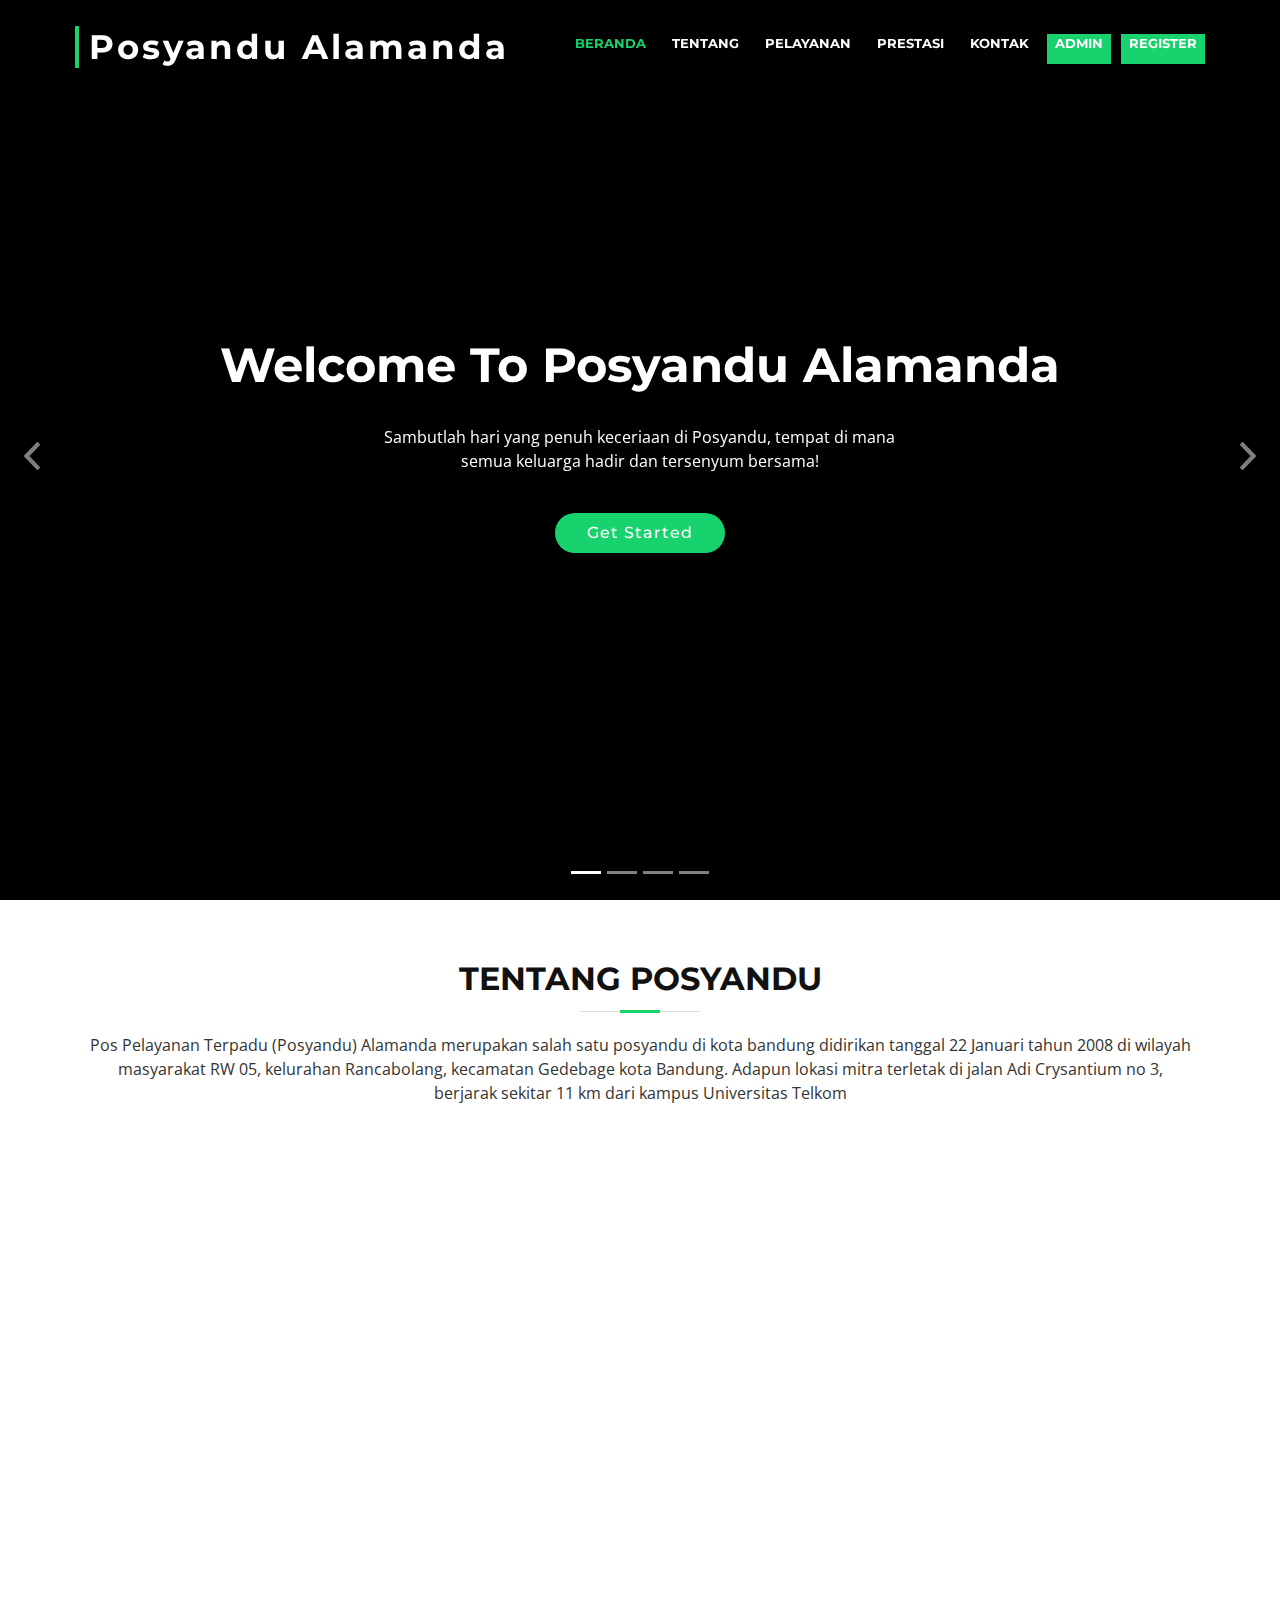
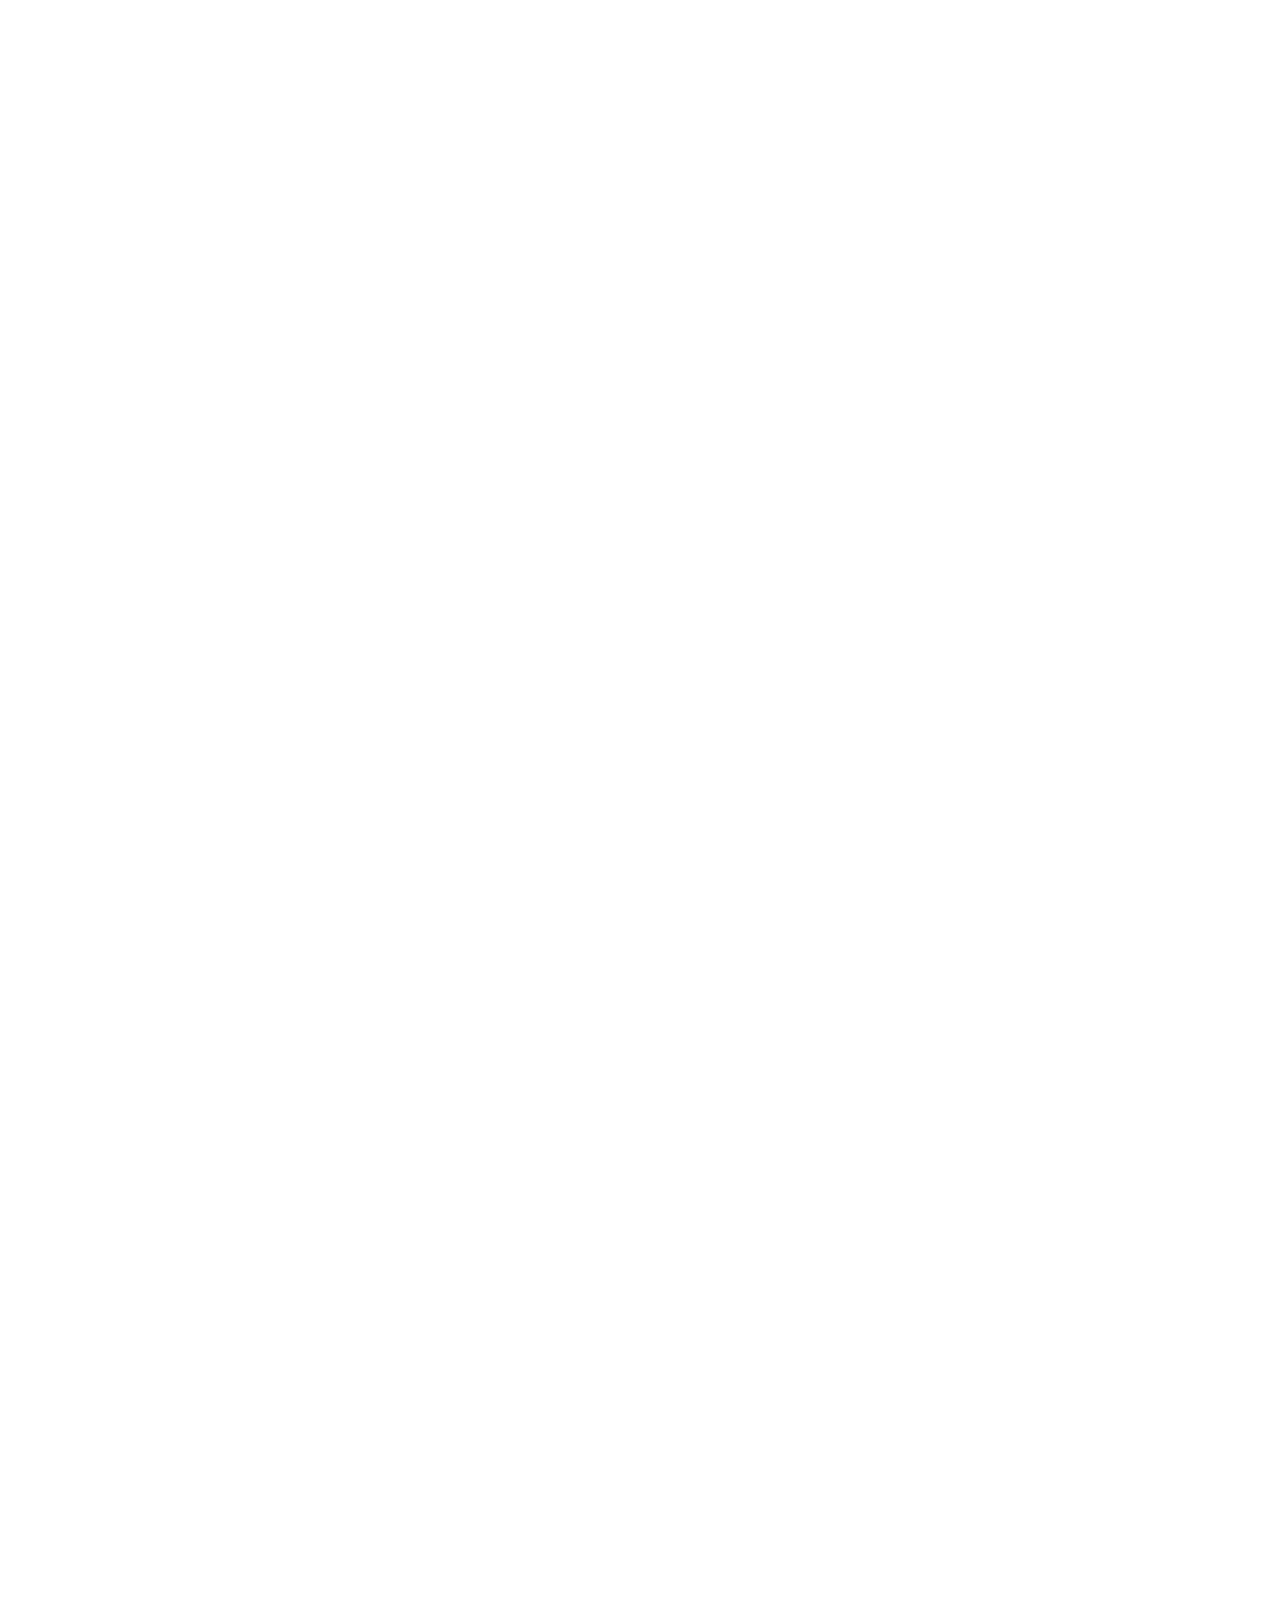
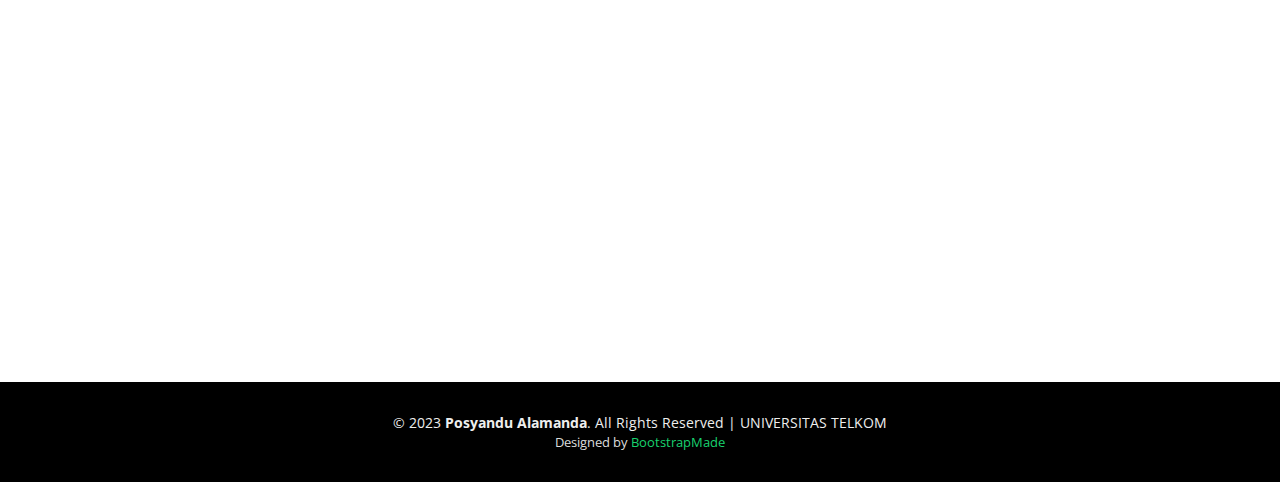
==== commit 94df2ca5: "admin and register" ====
--- a/index.html
+++ b/index.html
@@ -50,9 +50,9 @@
 <!--         <a href="#intro"><img src="img/pregnant.png" alt="" title="" /></a>-->
       </div>
 
-      <div class="register pull-right">
-        <a href="https://docs.google.com/forms/d/e/1FAIpQLScKNRHUPTcEAJCpFAz00NwBmkk4bZN40yLzJn6xHzFb1jUfgg/viewform" target="_blank" rel="noopener" class="register">Register</a>
-      </div>
+<!--      <div class="register pull-right">-->
+<!--        <a href="https://docs.google.com/forms/d/e/1FAIpQLScKNRHUPTcEAJCpFAz00NwBmkk4bZN40yLzJn6xHzFb1jUfgg/viewform" target="_blank" rel="noopener" class="register">Register</a>-->
+<!--      </div>-->
 
       <nav id="nav-menu-container">
         <ul class="nav-menu">
@@ -71,6 +71,8 @@
 <!--          </li>-->
           <li><a href="#call-to-action">Prestasi</a> </li>
           <li><a href="#contact">Kontak</a></li>
+          <li><a href="./admin/index.html" class="reg-adm-button"g>Admin</a></li>
+          <li><a href="https://docs.google.com/forms/d/e/1FAIpQLScKNRHUPTcEAJCpFAz00NwBmkk4bZN40yLzJn6xHzFb1jUfgg/viewform" class="reg-adm-button" target="_blank" rel="noopener">Register</a> </li>
         </ul>
       </nav><!-- #nav-menu-container -->
 
@@ -95,7 +97,7 @@
               <div class="carousel-content">
                 <h2>Welcome To Posyandu Alamanda</h2>
                 <p>Sambutlah hari yang penuh keceriaan di Posyandu, tempat di mana semua keluarga hadir dan tersenyum bersama!</p>
-                <a href="#featured-services" class="btn-get-started scrollto">Mulai</a>
+                <a href="#featured-services" class="btn-get-started scrollto">Get Started</a>
               </div>
             </div>
           </div>
@@ -106,7 +108,7 @@
               <div class="carousel-content">
                 <h2>Temukan program yang menanti</h2>
                 <p>Posyandu, sarana untuk mendapatkan informasi dan dukungan yang Anda butuhkan dalam merawat buah hati tercinta!</p>
-                <a href="#featured-services" class="btn-get-started scrollto">Mulai</a>
+                <a href="#featured-services" class="btn-get-started scrollto">Get Started</a>
               </div>
             </div>
           </div>
@@ -117,7 +119,7 @@
               <div class="carousel-content">
                 <h2>Jaga buah hati dan kesehatan ibu</h2>
                 <p>Posyandu, tempat di mana ikatan kuat antara ibu dan anak tumbuh bersama dengan cinta dan perawatan yang penuh kasih!</p>
-                <a href="#featured-services" class="btn-get-started scrollto">Mulai</a>
+                <a href="#featured-services" class="btn-get-started scrollto">Get Started</a>
               </div>
             </div>
           </div>
@@ -128,7 +130,7 @@
               <div class="carousel-content">
                 <h2>Ayo datang ke Posyandu Alamanda!</h2>
 <!--                <p>Neque porro quisquam est, qui dolorem ipsum quia dolor sit amet, consectetur, adipisci velit, sed quia non numquam eius modi tempora incidunt ut labore et dolore magnam aliquam quaerat voluptatem. Ut enim ad minima veniam, quis nostrum.</p>-->
-                <a href="#featured-services" class="btn-get-started scrollto">Mulai</a>
+                <a href="#featured-services" class="btn-get-started scrollto">Get Started</a>
               </div>
             </div>
           </div>
@@ -762,7 +764,7 @@
       <div class="container">
 
         <div class="section-header">
-          <h3>Hubungi Kami</h3>
+          <h3>Contact Us</h3>
           <p>Sed ut perspiciatis unde omnis iste natus error sit voluptatem accusantium doloremque</p>
         </div>
 
@@ -920,6 +922,7 @@
 
   <!-- Template Main Javascript File -->
   <script src="js/main.js"></script>
+  <script src="js/feedbackapi.js"></script>
 
 </body>
 </html>
--- a/css/style.css
+++ b/css/style.css
@@ -428,18 +428,18 @@
 }
 
 
-.register {
-  font-weight: 600;
-  font-size: 14px;
-  text-transform: uppercase;
+.reg-adm-button {
+  /*font-weight: 600;*/
+  /*font-size: 14px;*/
+  /*text-transform: uppercase;*/
   border-radius: 0;
-  padding: 10px 24px;
+  /*padding: 10px 24px;*/
   background: #18d26e;
   color: white;
   list-style: none;
 }
 
-.register:hover {
+.reg-adm-button:hover {
   background: #FFFFFF;
   color: #18d26e;
 }
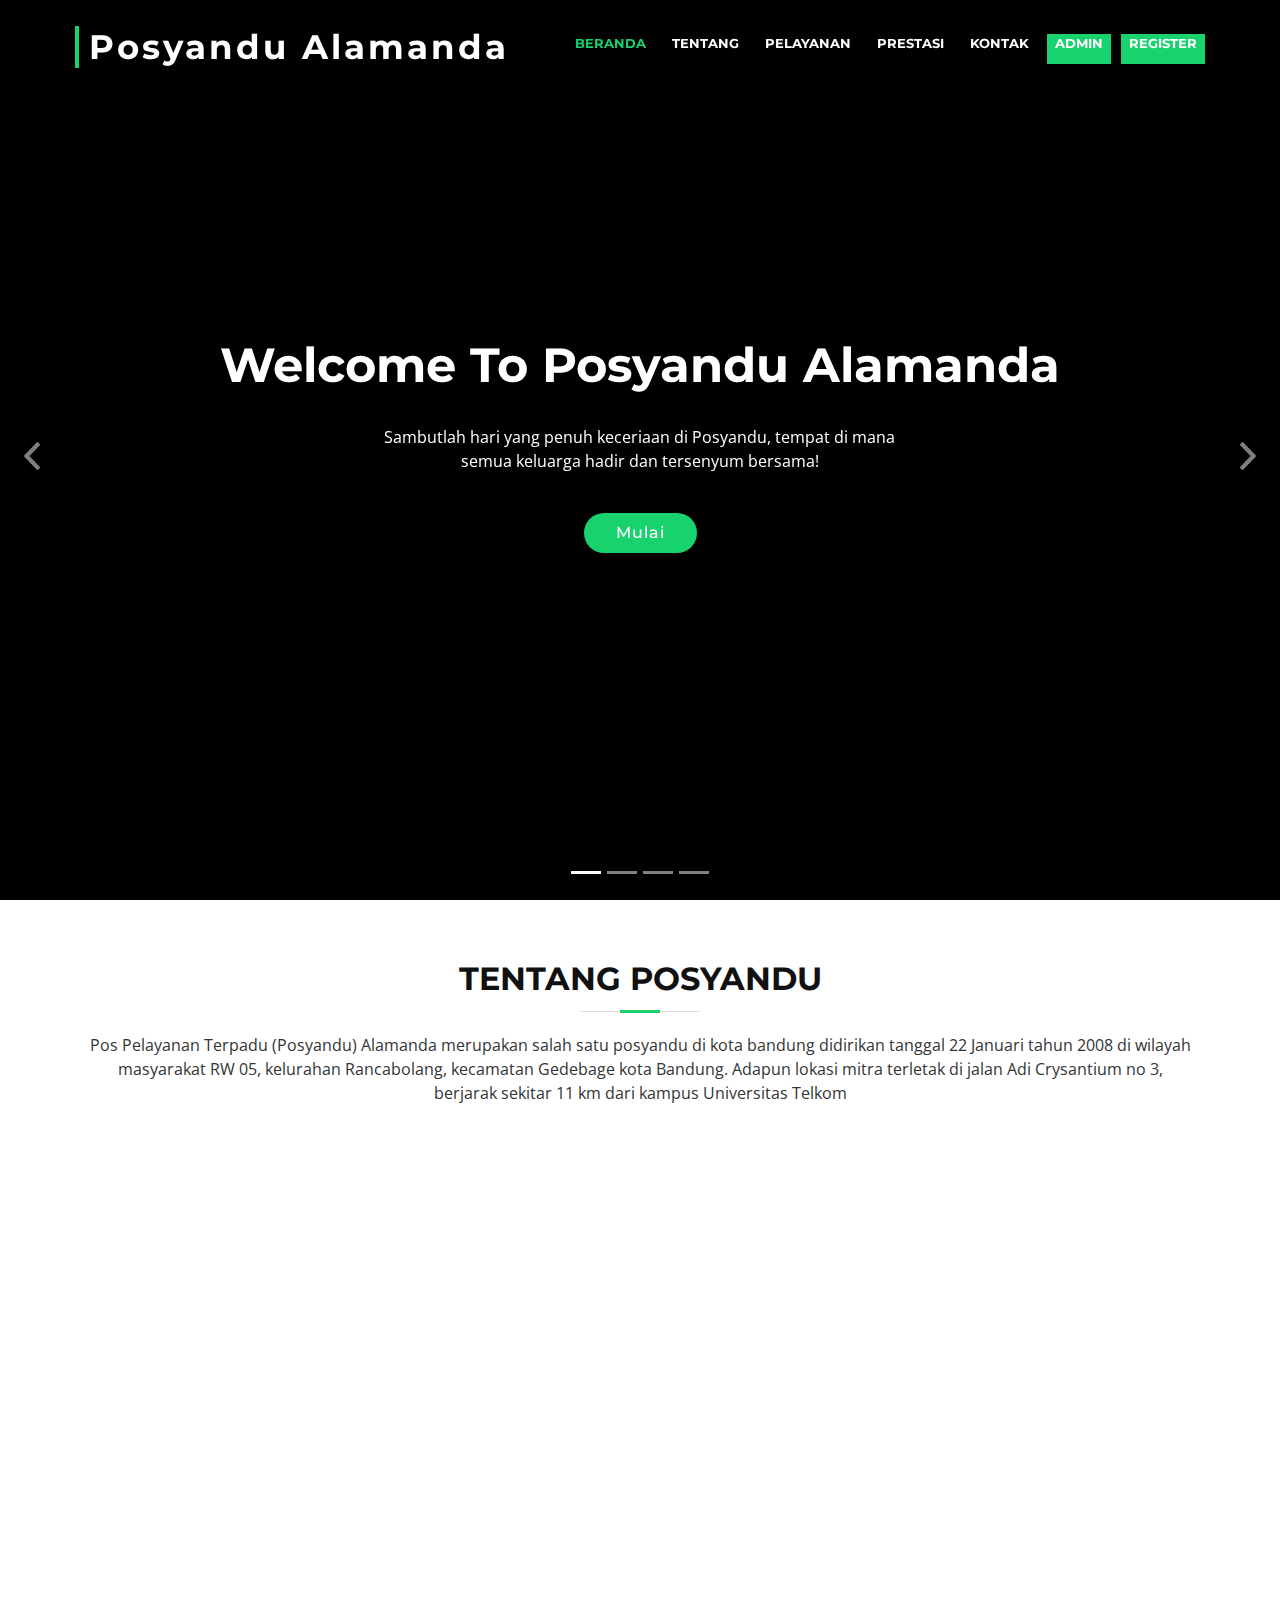
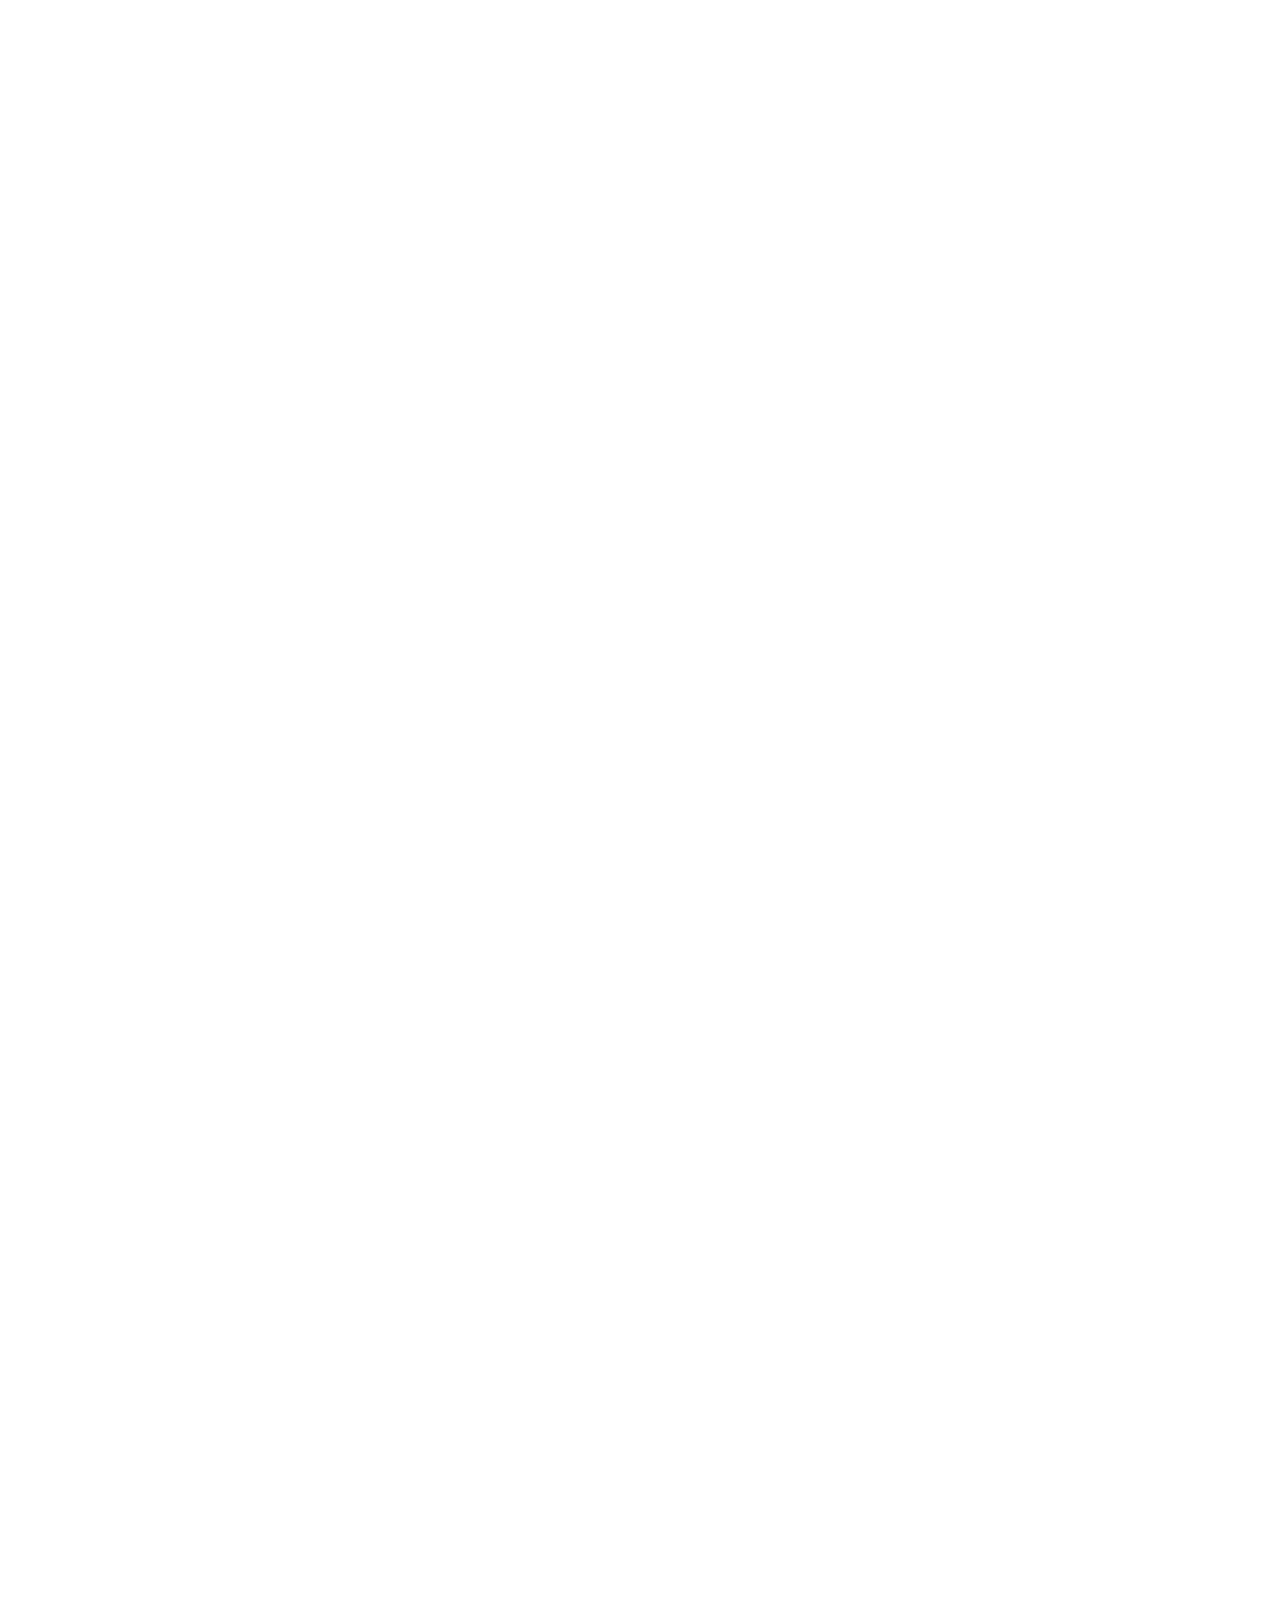
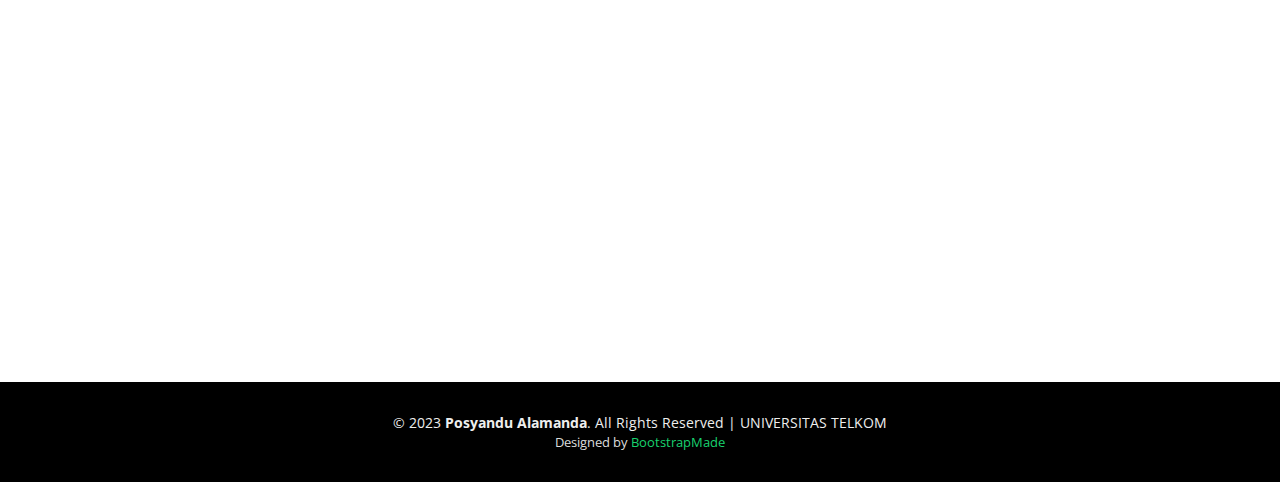
==== commit fc346dda: "Merge branch 'main' of https://github.com/faishalyb/posyandu-alamanda" ====
--- a/index.html
+++ b/index.html
@@ -97,7 +97,7 @@
               <div class="carousel-content">
                 <h2>Welcome To Posyandu Alamanda</h2>
                 <p>Sambutlah hari yang penuh keceriaan di Posyandu, tempat di mana semua keluarga hadir dan tersenyum bersama!</p>
-                <a href="#featured-services" class="btn-get-started scrollto">Get Started</a>
+                <a href="#featured-services" class="btn-get-started scrollto">Mulai</a>
               </div>
             </div>
           </div>
@@ -108,7 +108,7 @@
               <div class="carousel-content">
                 <h2>Temukan program yang menanti</h2>
                 <p>Posyandu, sarana untuk mendapatkan informasi dan dukungan yang Anda butuhkan dalam merawat buah hati tercinta!</p>
-                <a href="#featured-services" class="btn-get-started scrollto">Get Started</a>
+                <a href="#featured-services" class="btn-get-started scrollto">Mulai</a>
               </div>
             </div>
           </div>
@@ -119,7 +119,7 @@
               <div class="carousel-content">
                 <h2>Jaga buah hati dan kesehatan ibu</h2>
                 <p>Posyandu, tempat di mana ikatan kuat antara ibu dan anak tumbuh bersama dengan cinta dan perawatan yang penuh kasih!</p>
-                <a href="#featured-services" class="btn-get-started scrollto">Get Started</a>
+                <a href="#featured-services" class="btn-get-started scrollto">Mulai</a>
               </div>
             </div>
           </div>
@@ -130,7 +130,7 @@
               <div class="carousel-content">
                 <h2>Ayo datang ke Posyandu Alamanda!</h2>
 <!--                <p>Neque porro quisquam est, qui dolorem ipsum quia dolor sit amet, consectetur, adipisci velit, sed quia non numquam eius modi tempora incidunt ut labore et dolore magnam aliquam quaerat voluptatem. Ut enim ad minima veniam, quis nostrum.</p>-->
-                <a href="#featured-services" class="btn-get-started scrollto">Get Started</a>
+                <a href="#featured-services" class="btn-get-started scrollto">Mulai</a>
               </div>
             </div>
           </div>
@@ -764,7 +764,7 @@
       <div class="container">
 
         <div class="section-header">
-          <h3>Contact Us</h3>
+          <h3>Hubungi Kami</h3>
           <p>Sed ut perspiciatis unde omnis iste natus error sit voluptatem accusantium doloremque</p>
         </div>
 
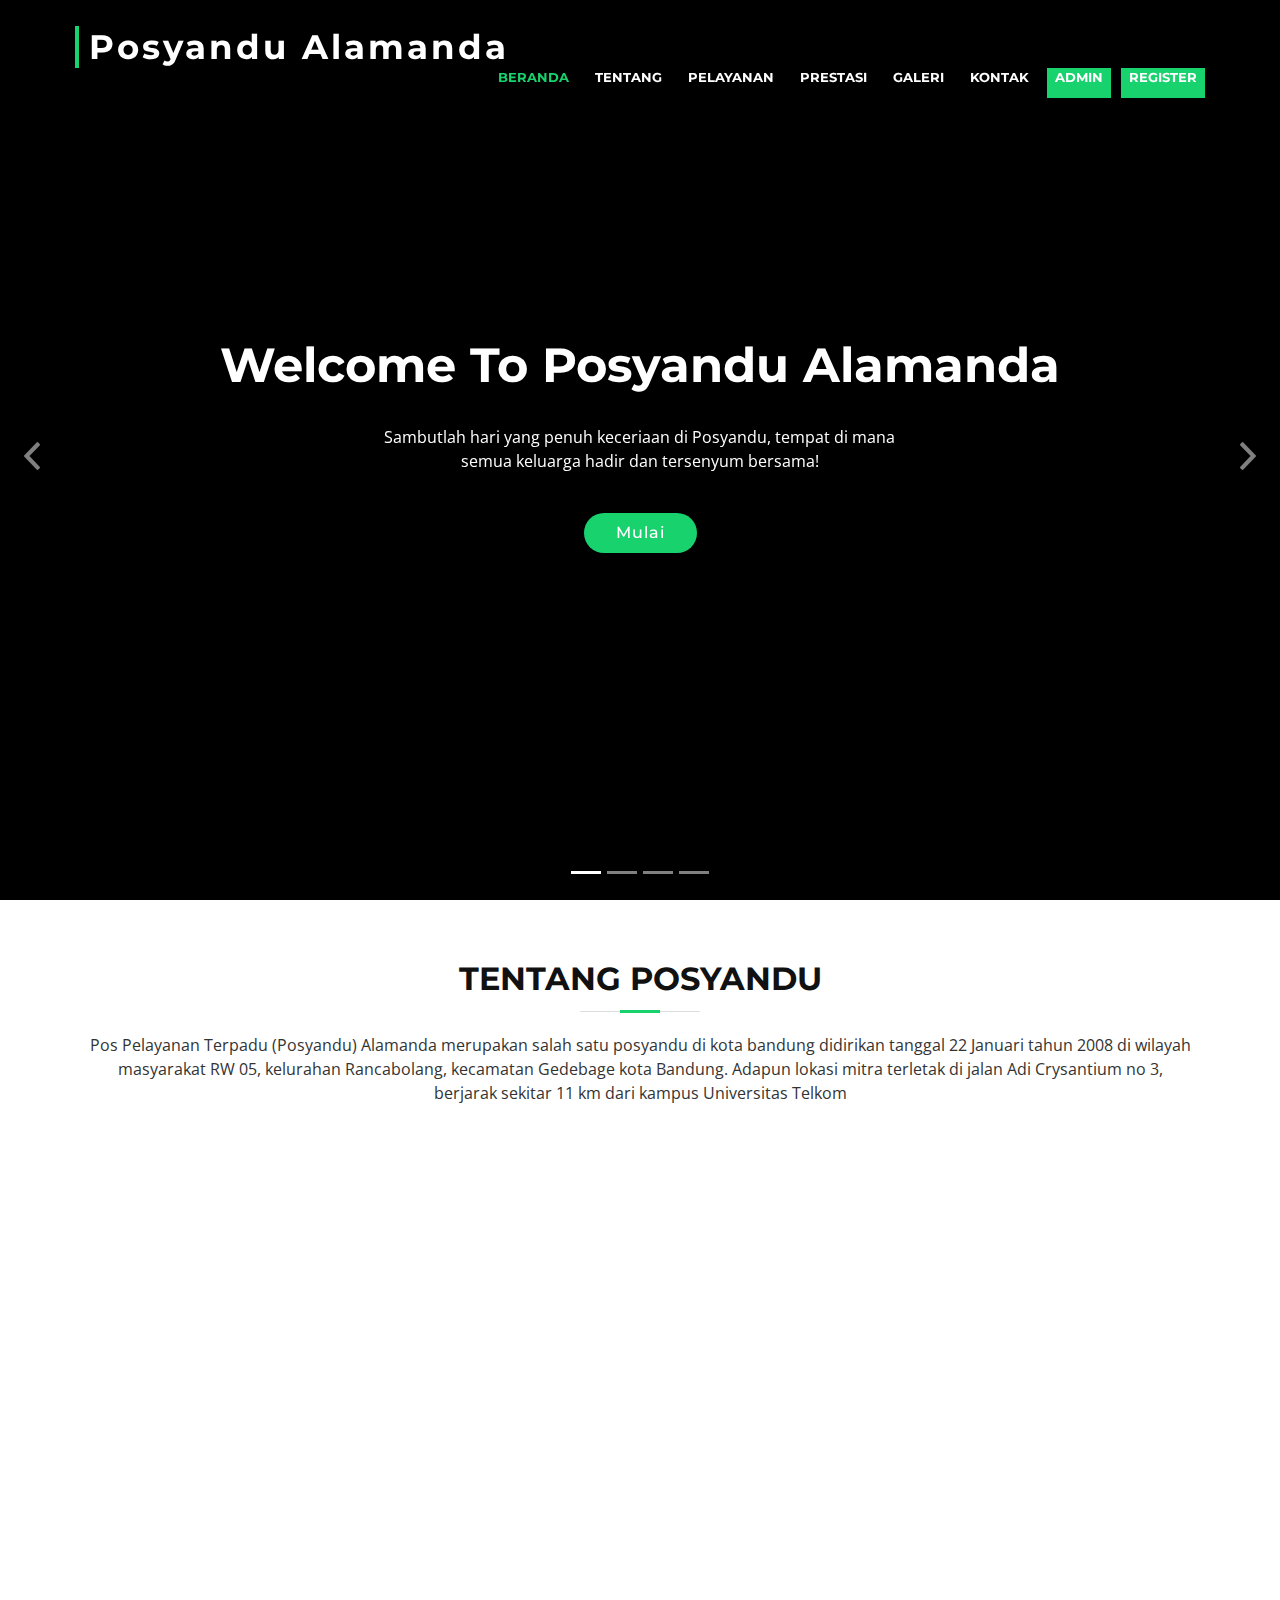
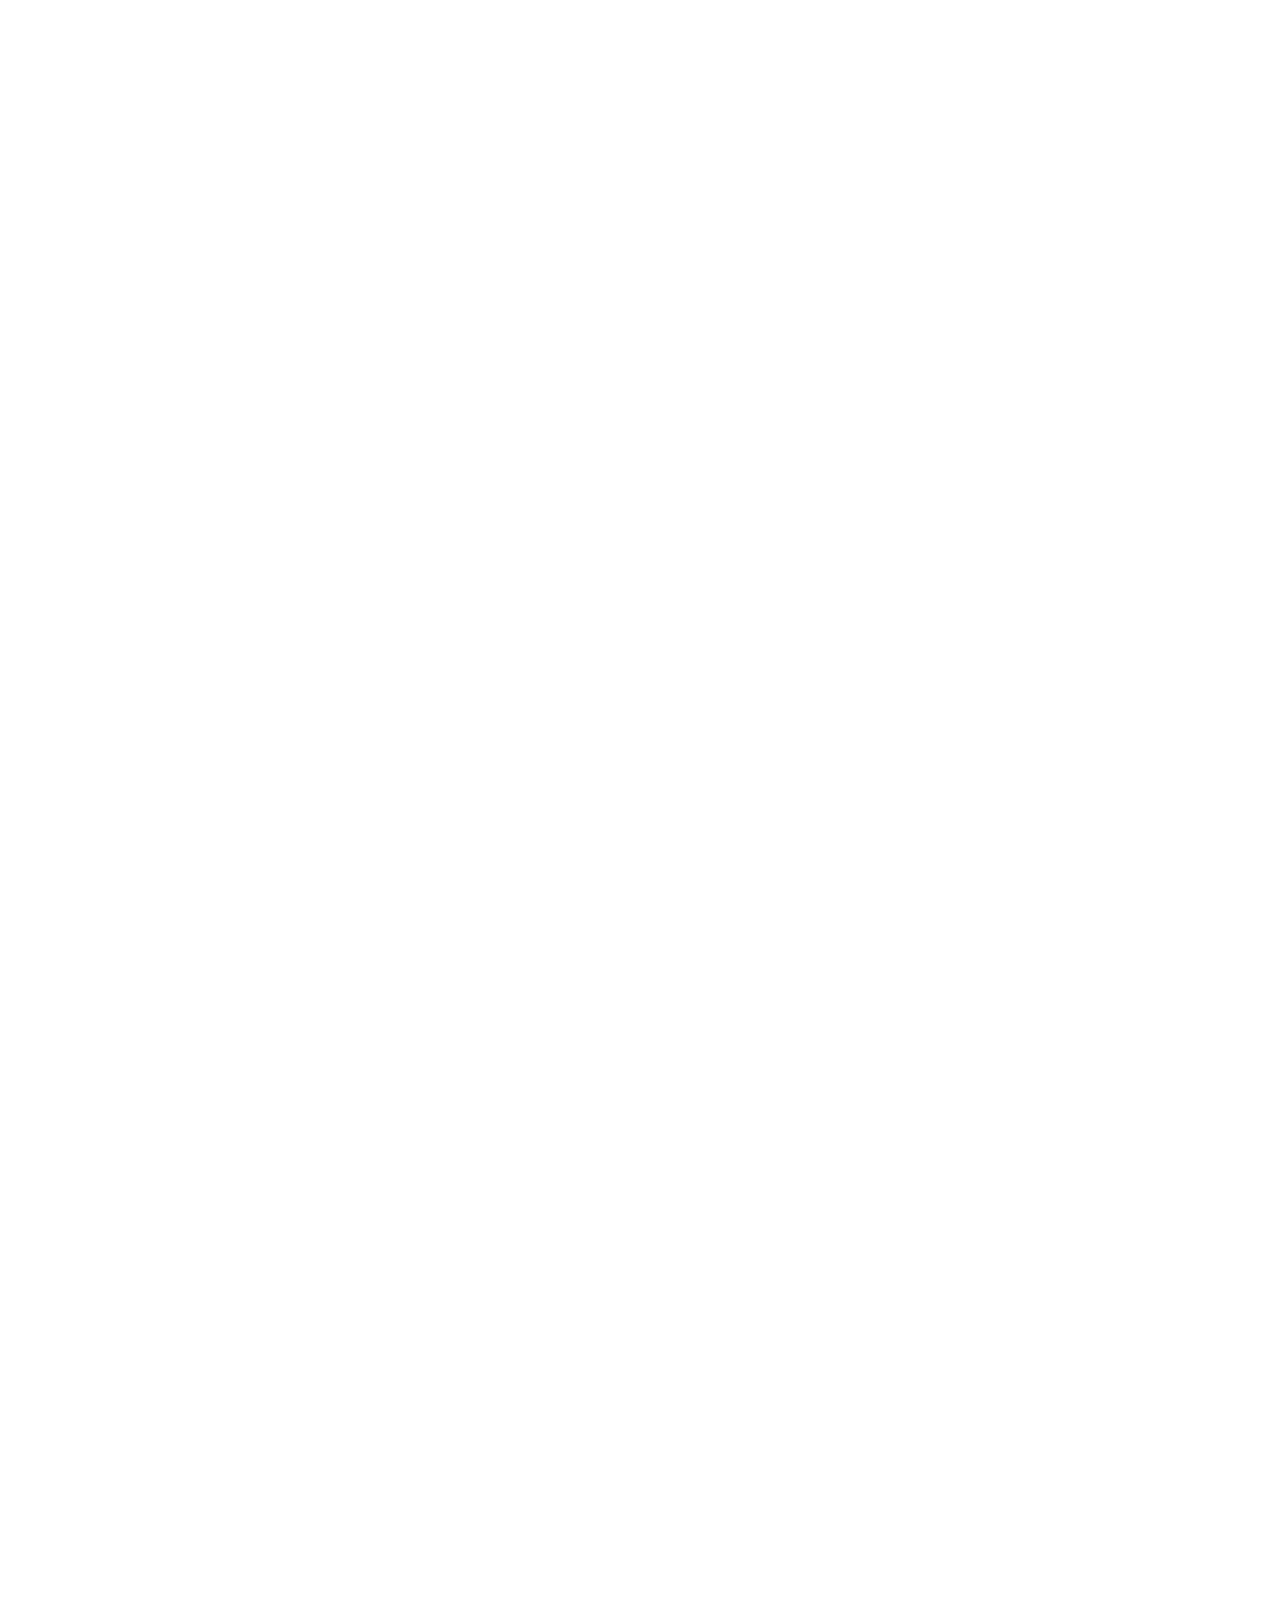
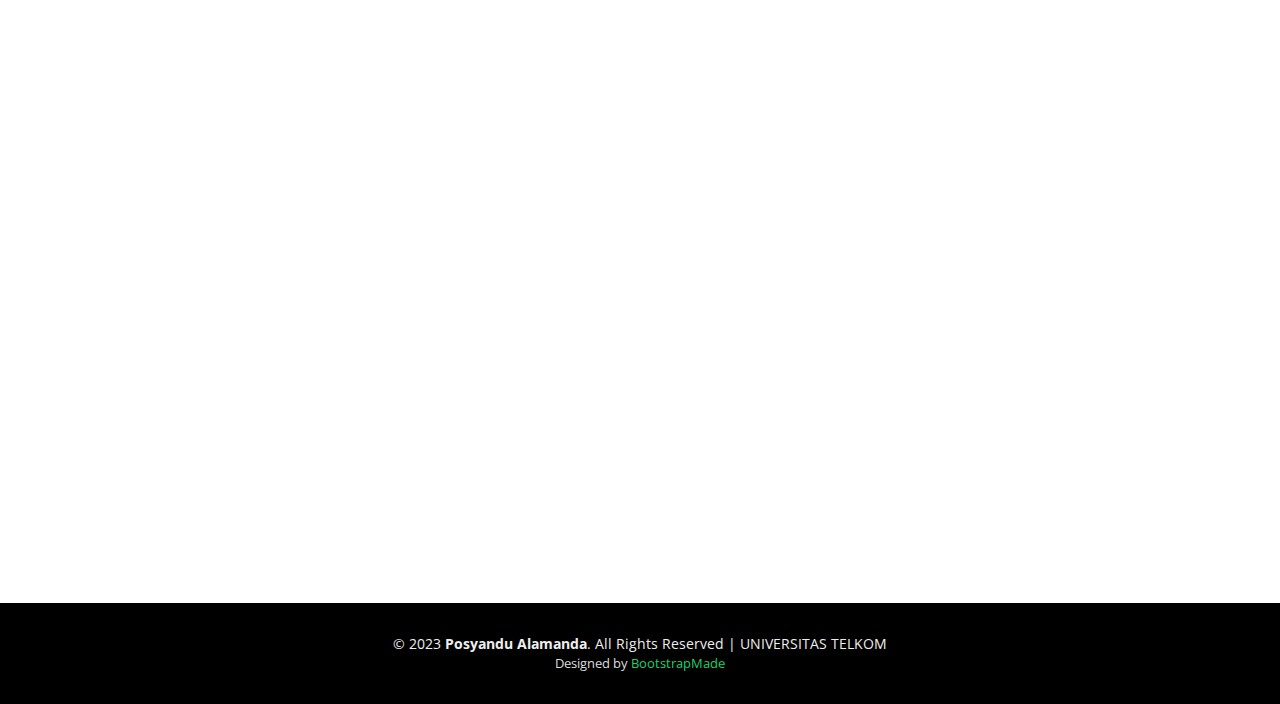
==== commit ad6adf82: "add preview galery" ====
--- a/index.html
+++ b/index.html
@@ -70,6 +70,7 @@
 <!--            </ul>-->
 <!--          </li>-->
           <li><a href="#call-to-action">Prestasi</a> </li>
+          <li><a href="#preview">Galeri</a></li>
           <li><a href="#contact">Kontak</a></li>
           <li><a href="./admin/index.html" class="reg-adm-button"g>Admin</a></li>
           <li><a href="https://docs.google.com/forms/d/e/1FAIpQLScKNRHUPTcEAJCpFAz00NwBmkk4bZN40yLzJn6xHzFb1jUfgg/viewform" class="reg-adm-button" target="_blank" rel="noopener">Register</a> </li>
@@ -324,6 +325,83 @@
         </div>
       </div>
     </section><!-- #call-to-action -->
+
+
+    <!-- preview start -->
+    <section id="preview" class="wow fadeIn">
+      <div class="container text-center">
+        <div class="row">
+          <div class="col-12 text-center">
+            <div class="section-title">
+              <h1>Galeri</h1>
+              <div class="line"></div>
+              <p>Cek disini bagaimana kita mendokumentasinya!</p>
+            </div>
+          </div>
+        </div>
+
+
+        <div class="row g-4">
+          <div class="col-md-4" data-aos="fade-down" data-aos-delay="150">
+            <div class="preview-item image-zoom">
+              <div class="image-zoom-wrapper">
+                <img src="img/P1050986.JPG" alt="loginp">
+              </div>
+              <a href="img/P1050986.JPG" data-fancybox="gallery" class="iconbox"><i class="ri-search-2-line"></i></a>
+            </div>
+          </div>
+
+          <div class="col-md-4" data-aos="fade-up" data-aos-delay="250">
+            <div class="preview-item image-zoom mt-4">
+              <div class="image-zoom-wrapper">
+                <img src="img/P1050989.JPG" alt="homep">
+              </div>
+              <a href="img/P1050989.JPG" data-fancybox="gallery" class="iconbox"><i class="ri-search-2-line"></i></a>
+            </div>
+          </div>
+
+          <div class="col-md-4" data-aos="fade-down" data-aos-delay="150">
+            <div class="preview-item image-zoom mt-4">
+              <div class="image-zoom-wrapper">
+                <img src="img/P1050990.JPG" alt="recyclep">
+              </div>
+              <a href="img/P1050990.JPG" data-fancybox="gallery" class="iconbox"><i class="ri-search-2-line"></i></a>
+            </div>
+          </div>
+
+          <div class="col-md-4" data-aos="fade-up" data-aos-delay="250">
+            <div class="preview-item image-zoom mt-4">
+              <div class="image-zoom-wrapper">
+                <img src="img/P1050996.JPG" alt="feedp">
+              </div>
+              <a href="img/P1050996.JPG" data-fancybox="gallery" class="iconbox"><i class="ri-search-2-line"></i></a>
+            </div>
+          </div>
+
+          <div class="col-md-4" data-aos="fade-down" data-aos-delay="150">
+            <div class="preview-item image-zoom mt-4">
+              <div class="image-zoom-wrapper">
+                <img src="img/P1050998.JPG" alt="rewardp">
+              </div>
+              <a href="img/P1050998.JPG" data-fancybox="gallery" class="iconbox"><i class="ri-search-2-line"></i></a>
+            </div>
+          </div>
+
+          <div class="col-md-4" data-aos="fade-up" data-aos-delay="150">
+            <div class="preview-item image-zoom mt-4">
+              <div class="image-zoom-wrapper">
+                <img src="img/P1060015.JPG" alt="akunp">
+              </div>
+              <a href="img/P1060015.JPG" data-fancybox="gallery" class="iconbox"><i class="ri-search-2-line"></i></a>
+            </div>
+          </div>
+
+
+        </div>
+      </div>
+    </section>
+    <!-- preview end -->
+
 
 <!--    &lt;!&ndash;==========================-->
 <!--      Skills Section-->
--- a/css/style.css
+++ b/css/style.css
@@ -8,6 +8,17 @@
 /*--------------------------------------------------------------
 # General
 --------------------------------------------------------------*/
+:root {
+  --c-dark: #212529;
+  --c-brand: #00b100;
+  --c-brand-light: #6aff6a;
+  --c-brand-rgb: 0, 255, 0;
+  --c-body: #727272;
+  --font-base: "Switzer-Variable", "sans-serif";
+  --font-bold: "Switzer-Bold";
+  --box-shadow: 0px 15px 25px rgba(0,0,0,0.08);
+  --transition: all 0.5s ease;
+}
 
 body {
   background: #fff;
@@ -162,7 +173,10 @@
   padding-left: 10px;
   border-left: 4px solid #18d26e;
 }
-
+img {
+  width: 100%;
+  height: auto;
+}
 #header #logo img {
   padding: 0;
   margin: 0;
@@ -799,6 +813,55 @@
   line-height: 24px;
   margin-bottom: 0;
 }
+
+
+/* iconbox */
+/*.iconbox{*/
+/*  width: 100px;*/
+/*  height: 100px;*/
+/*  display: inline-flex;*/
+/*  align-items: center;*/
+/*  justify-content: center;*/
+/*  background: rgba(var(--c-brand-rgb),0.15);*/
+/*  color: var(--c-brand);*/
+/*  font-size: 34px;*/
+/*  flex: none;*/
+/*}*/
+
+/* image */
+.image-zoom {
+  position: relative;
+}
+
+.image-zoom-wrapper {
+  overflow: hidden;
+  position: relative;
+}
+
+.image-zoom-wrapper img{
+  transition: var(--transition);
+}
+
+.image-zoom:hover .image-zoom-wrapper img {
+  transform: scale(1.1);
+}
+
+/* preview */
+.preview-item .iconbox {
+  background-color: var(--c-brand);
+  color: white;
+  position: absolute;
+  top: 40%;
+  left: 50%;
+  transform: translate(-50%, -50%);
+  opacity: 0;
+}
+
+.preview-item:hover .iconbox {
+  opacity: 1;
+  top: 50%;
+}
+
 
 /* Call To Action Section
 --------------------------------*/
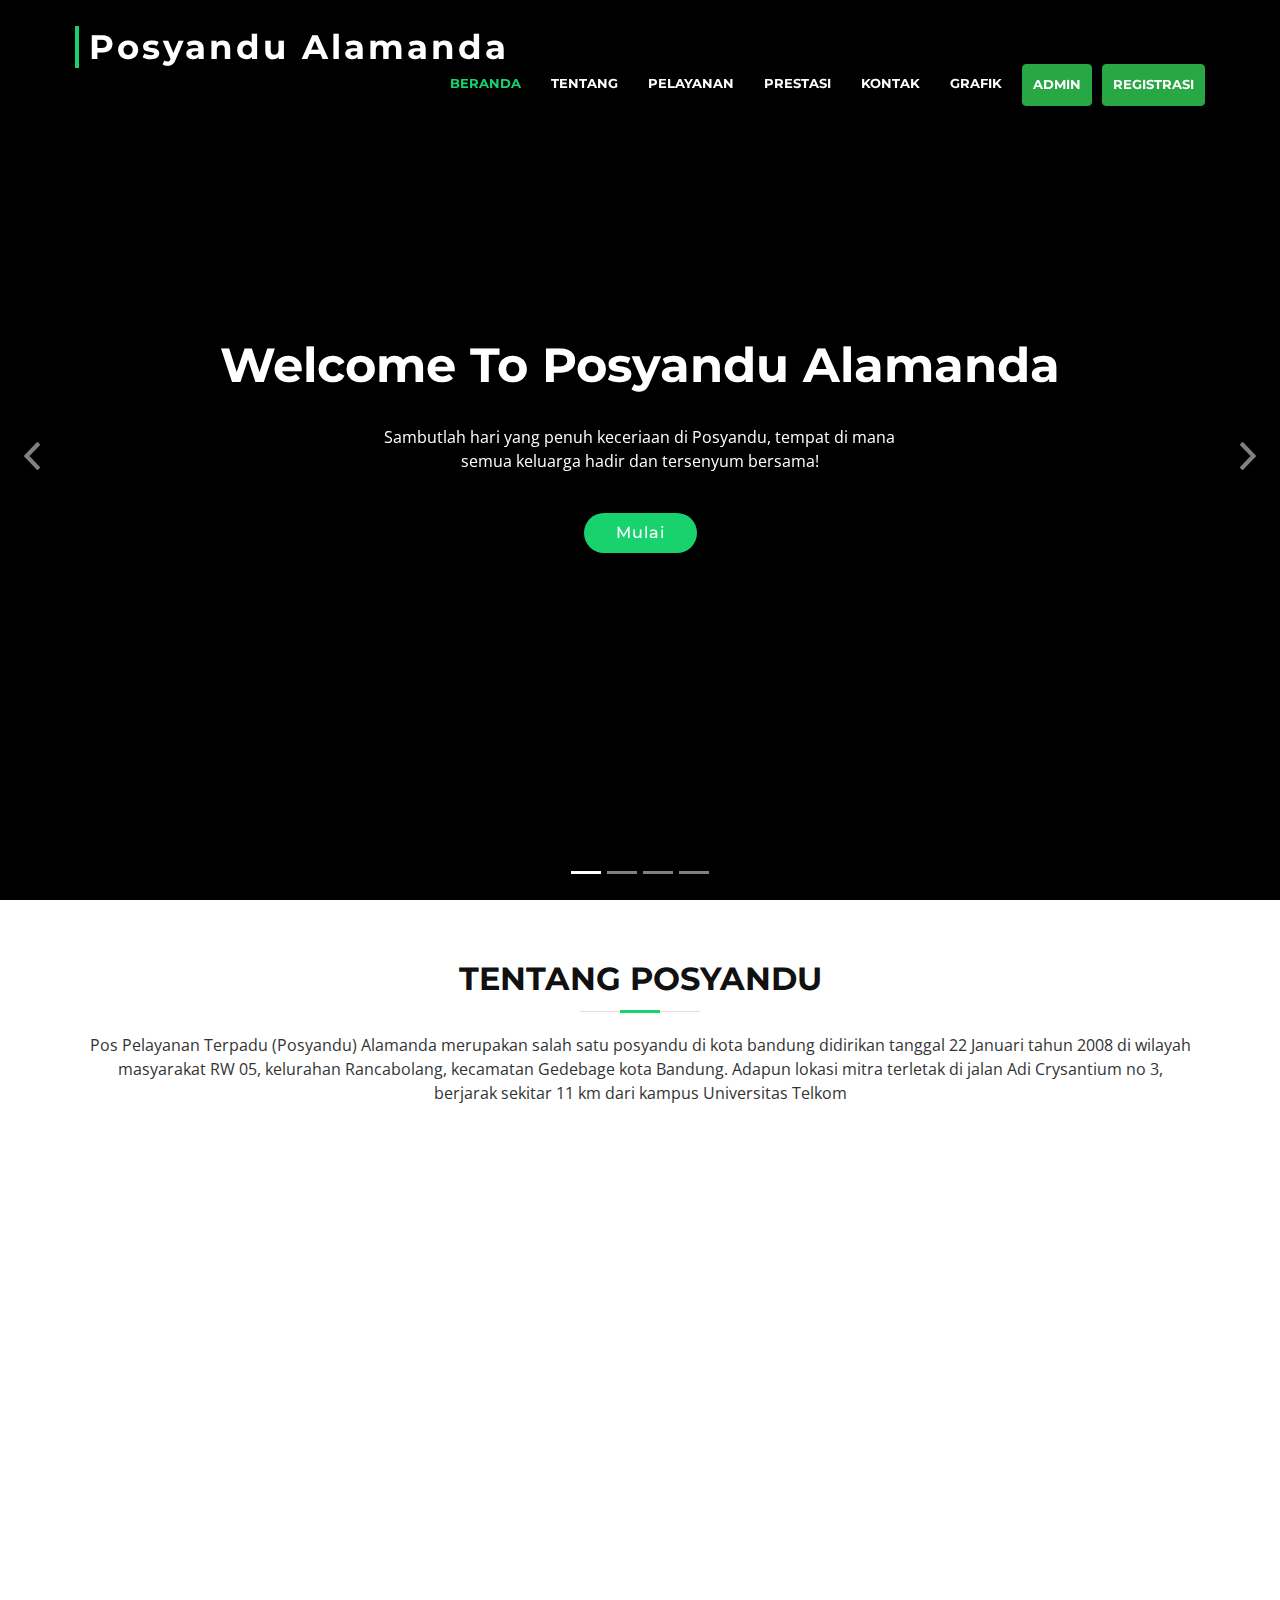
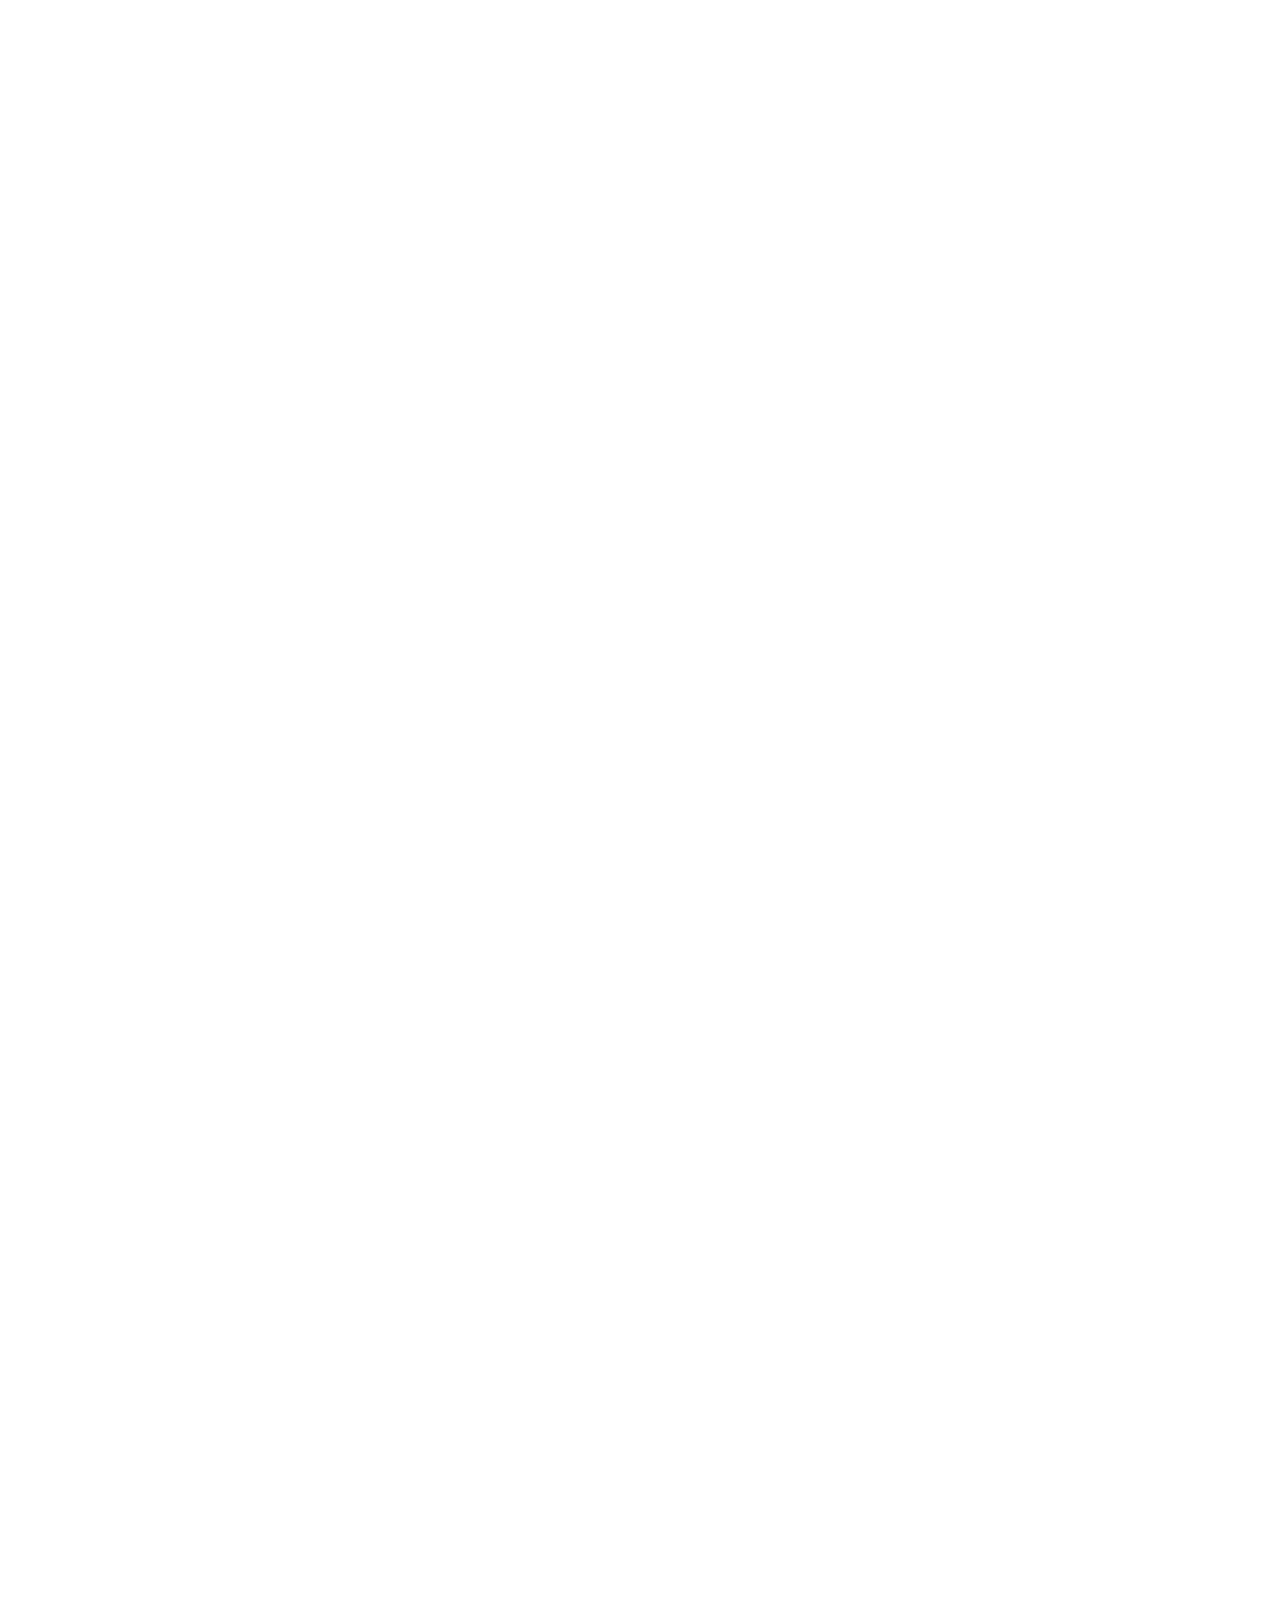
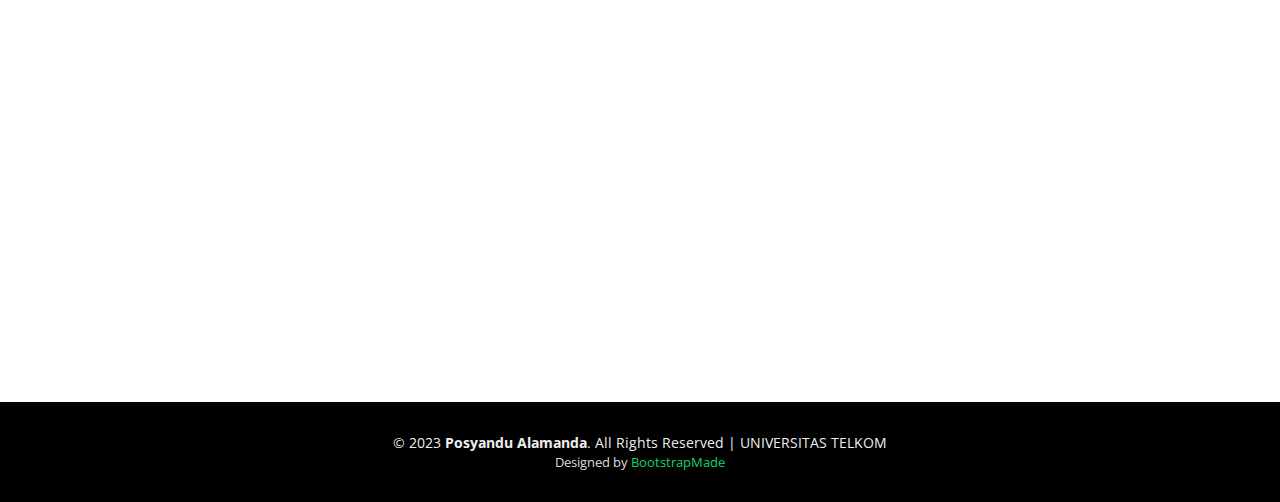
==== commit dbf0a235: "add grafik" ====
--- a/index.html
+++ b/index.html
@@ -70,10 +70,11 @@
 <!--            </ul>-->
 <!--          </li>-->
           <li><a href="#call-to-action">Prestasi</a> </li>
-          <li><a href="#preview">Galeri</a></li>
           <li><a href="#contact">Kontak</a></li>
-          <li><a href="./admin/index.html" class="reg-adm-button"g>Admin</a></li>
-          <li><a href="https://docs.google.com/forms/d/e/1FAIpQLScKNRHUPTcEAJCpFAz00NwBmkk4bZN40yLzJn6xHzFb1jUfgg/viewform" class="reg-adm-button" target="_blank" rel="noopener">Register</a> </li>
+          <li><a href="./grafik/index.html">Grafik</a></li>
+          <li><a href="./admin/index.html" class="btn btn-success" target="_blank">Admin</a></li>
+          </li>
+          <li><a href="https://docs.google.com/forms/d/e/1FAIpQLScKNRHUPTcEAJCpFAz00NwBmkk4bZN40yLzJn6xHzFb1jUfgg/viewform" class="btn btn-success" target="_blank">Registrasi</a> </li>
         </ul>
       </nav><!-- #nav-menu-container -->
 
@@ -245,6 +246,7 @@
               <p>
                 Posyandu kami berada di Jalan Adi Crysantium no 3, Kelurahan Rancabolang, Kecamatan Gedebage Kota Bandung. Dengan patokan sebelah Masjid Al Kahfi.
               </p>
+              <p></p>
             </div>
           </div>
 
@@ -325,83 +327,6 @@
         </div>
       </div>
     </section><!-- #call-to-action -->
-
-
-    <!-- preview start -->
-    <section id="preview" class="wow fadeIn">
-      <div class="container text-center">
-        <div class="row">
-          <div class="col-12 text-center">
-            <div class="section-title">
-              <h1>Galeri</h1>
-              <div class="line"></div>
-              <p>Cek disini bagaimana kita mendokumentasinya!</p>
-            </div>
-          </div>
-        </div>
-
-
-        <div class="row g-4">
-          <div class="col-md-4" data-aos="fade-down" data-aos-delay="150">
-            <div class="preview-item image-zoom">
-              <div class="image-zoom-wrapper">
-                <img src="img/P1050986.JPG" alt="loginp">
-              </div>
-              <a href="img/P1050986.JPG" data-fancybox="gallery" class="iconbox"><i class="ri-search-2-line"></i></a>
-            </div>
-          </div>
-
-          <div class="col-md-4" data-aos="fade-up" data-aos-delay="250">
-            <div class="preview-item image-zoom mt-4">
-              <div class="image-zoom-wrapper">
-                <img src="img/P1050989.JPG" alt="homep">
-              </div>
-              <a href="img/P1050989.JPG" data-fancybox="gallery" class="iconbox"><i class="ri-search-2-line"></i></a>
-            </div>
-          </div>
-
-          <div class="col-md-4" data-aos="fade-down" data-aos-delay="150">
-            <div class="preview-item image-zoom mt-4">
-              <div class="image-zoom-wrapper">
-                <img src="img/P1050990.JPG" alt="recyclep">
-              </div>
-              <a href="img/P1050990.JPG" data-fancybox="gallery" class="iconbox"><i class="ri-search-2-line"></i></a>
-            </div>
-          </div>
-
-          <div class="col-md-4" data-aos="fade-up" data-aos-delay="250">
-            <div class="preview-item image-zoom mt-4">
-              <div class="image-zoom-wrapper">
-                <img src="img/P1050996.JPG" alt="feedp">
-              </div>
-              <a href="img/P1050996.JPG" data-fancybox="gallery" class="iconbox"><i class="ri-search-2-line"></i></a>
-            </div>
-          </div>
-
-          <div class="col-md-4" data-aos="fade-down" data-aos-delay="150">
-            <div class="preview-item image-zoom mt-4">
-              <div class="image-zoom-wrapper">
-                <img src="img/P1050998.JPG" alt="rewardp">
-              </div>
-              <a href="img/P1050998.JPG" data-fancybox="gallery" class="iconbox"><i class="ri-search-2-line"></i></a>
-            </div>
-          </div>
-
-          <div class="col-md-4" data-aos="fade-up" data-aos-delay="150">
-            <div class="preview-item image-zoom mt-4">
-              <div class="image-zoom-wrapper">
-                <img src="img/P1060015.JPG" alt="akunp">
-              </div>
-              <a href="img/P1060015.JPG" data-fancybox="gallery" class="iconbox"><i class="ri-search-2-line"></i></a>
-            </div>
-          </div>
-
-
-        </div>
-      </div>
-    </section>
-    <!-- preview end -->
-
 
 <!--    &lt;!&ndash;==========================-->
 <!--      Skills Section-->
--- a/css/style.css
+++ b/css/style.css
@@ -8,17 +8,6 @@
 /*--------------------------------------------------------------
 # General
 --------------------------------------------------------------*/
-:root {
-  --c-dark: #212529;
-  --c-brand: #00b100;
-  --c-brand-light: #6aff6a;
-  --c-brand-rgb: 0, 255, 0;
-  --c-body: #727272;
-  --font-base: "Switzer-Variable", "sans-serif";
-  --font-bold: "Switzer-Bold";
-  --box-shadow: 0px 15px 25px rgba(0,0,0,0.08);
-  --transition: all 0.5s ease;
-}
 
 body {
   background: #fff;
@@ -173,10 +162,7 @@
   padding-left: 10px;
   border-left: 4px solid #18d26e;
 }
-img {
-  width: 100%;
-  height: auto;
-}
+
 #header #logo img {
   padding: 0;
   margin: 0;
@@ -393,7 +379,7 @@
 /* Nav Meu Styling */
 
 .nav-menu a {
-  padding: 0 8px 10px 8px;
+  padding: 10px;
   text-decoration: none;
   display: inline-block;
   color: #fff;
@@ -813,55 +799,6 @@
   line-height: 24px;
   margin-bottom: 0;
 }
-
-
-/* iconbox */
-/*.iconbox{*/
-/*  width: 100px;*/
-/*  height: 100px;*/
-/*  display: inline-flex;*/
-/*  align-items: center;*/
-/*  justify-content: center;*/
-/*  background: rgba(var(--c-brand-rgb),0.15);*/
-/*  color: var(--c-brand);*/
-/*  font-size: 34px;*/
-/*  flex: none;*/
-/*}*/
-
-/* image */
-.image-zoom {
-  position: relative;
-}
-
-.image-zoom-wrapper {
-  overflow: hidden;
-  position: relative;
-}
-
-.image-zoom-wrapper img{
-  transition: var(--transition);
-}
-
-.image-zoom:hover .image-zoom-wrapper img {
-  transform: scale(1.1);
-}
-
-/* preview */
-.preview-item .iconbox {
-  background-color: var(--c-brand);
-  color: white;
-  position: absolute;
-  top: 40%;
-  left: 50%;
-  transform: translate(-50%, -50%);
-  opacity: 0;
-}
-
-.preview-item:hover .iconbox {
-  opacity: 1;
-  top: 50%;
-}
-
 
 /* Call To Action Section
 --------------------------------*/
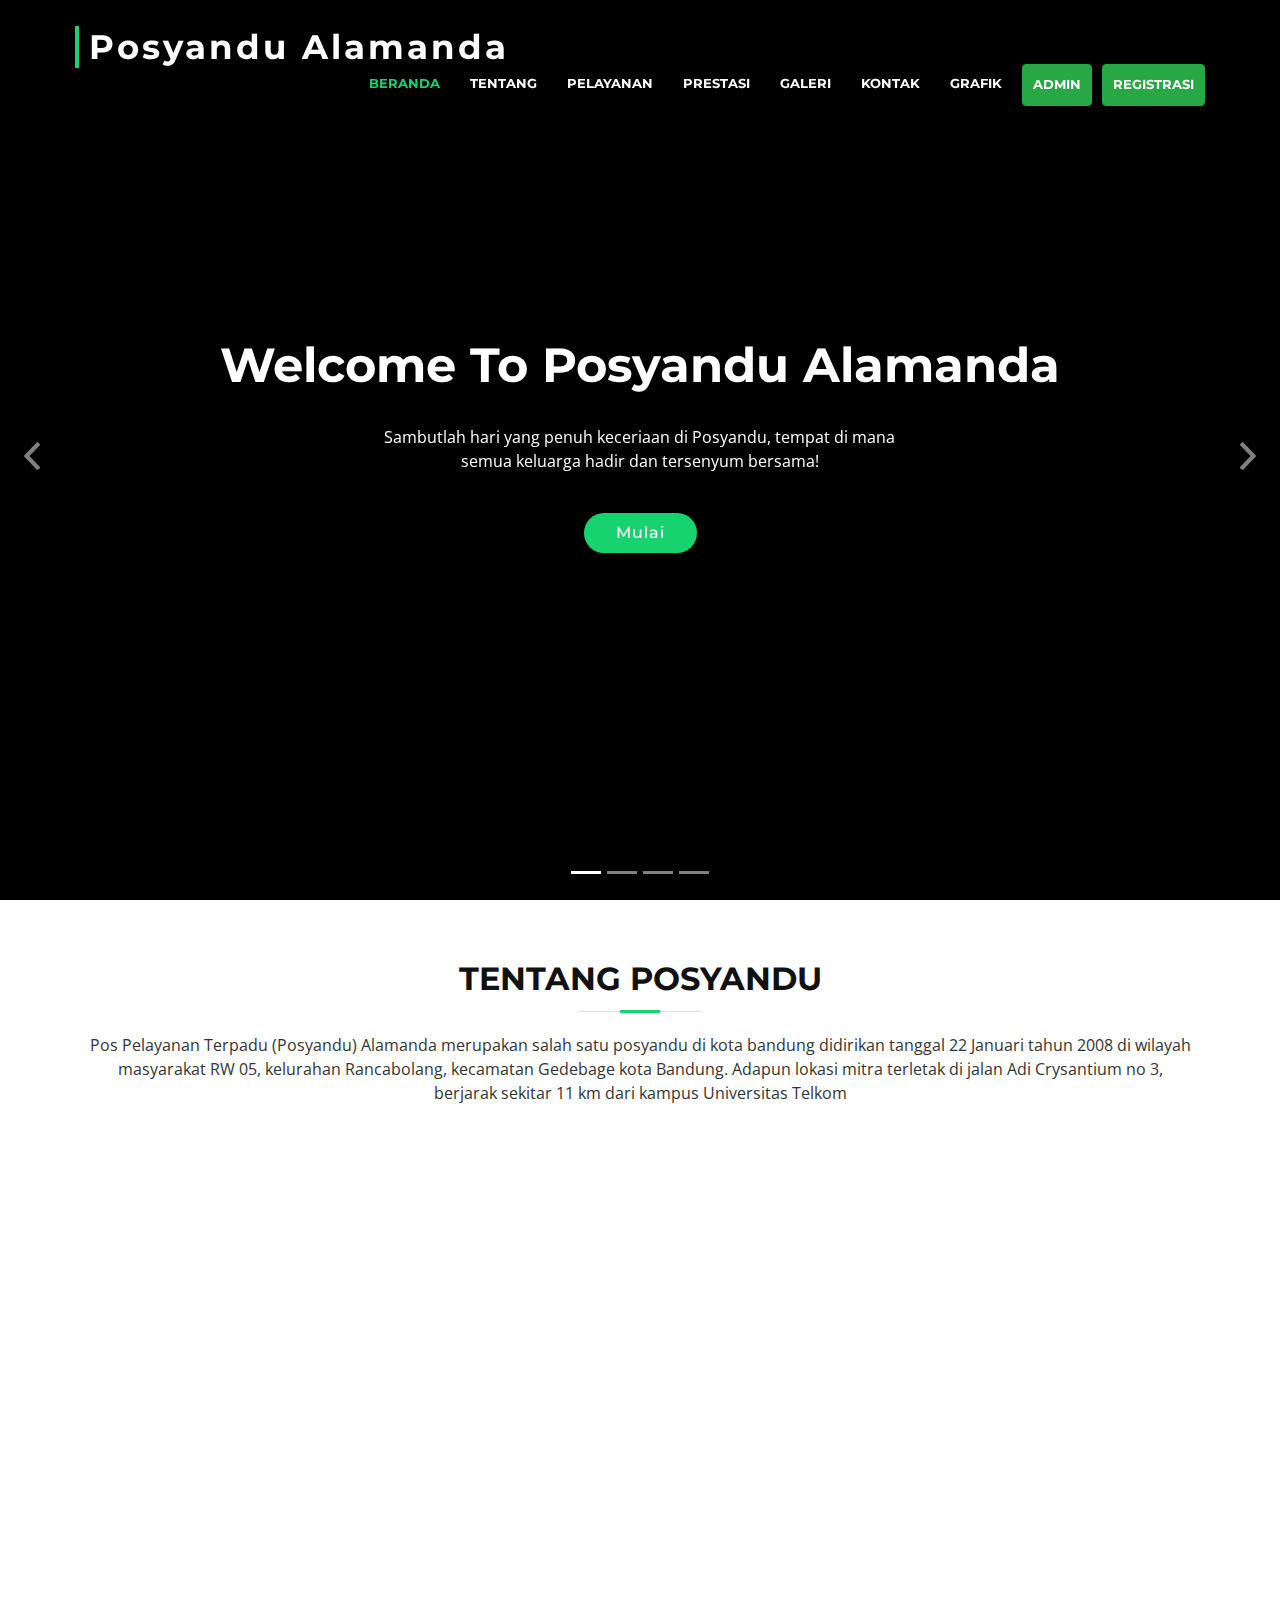
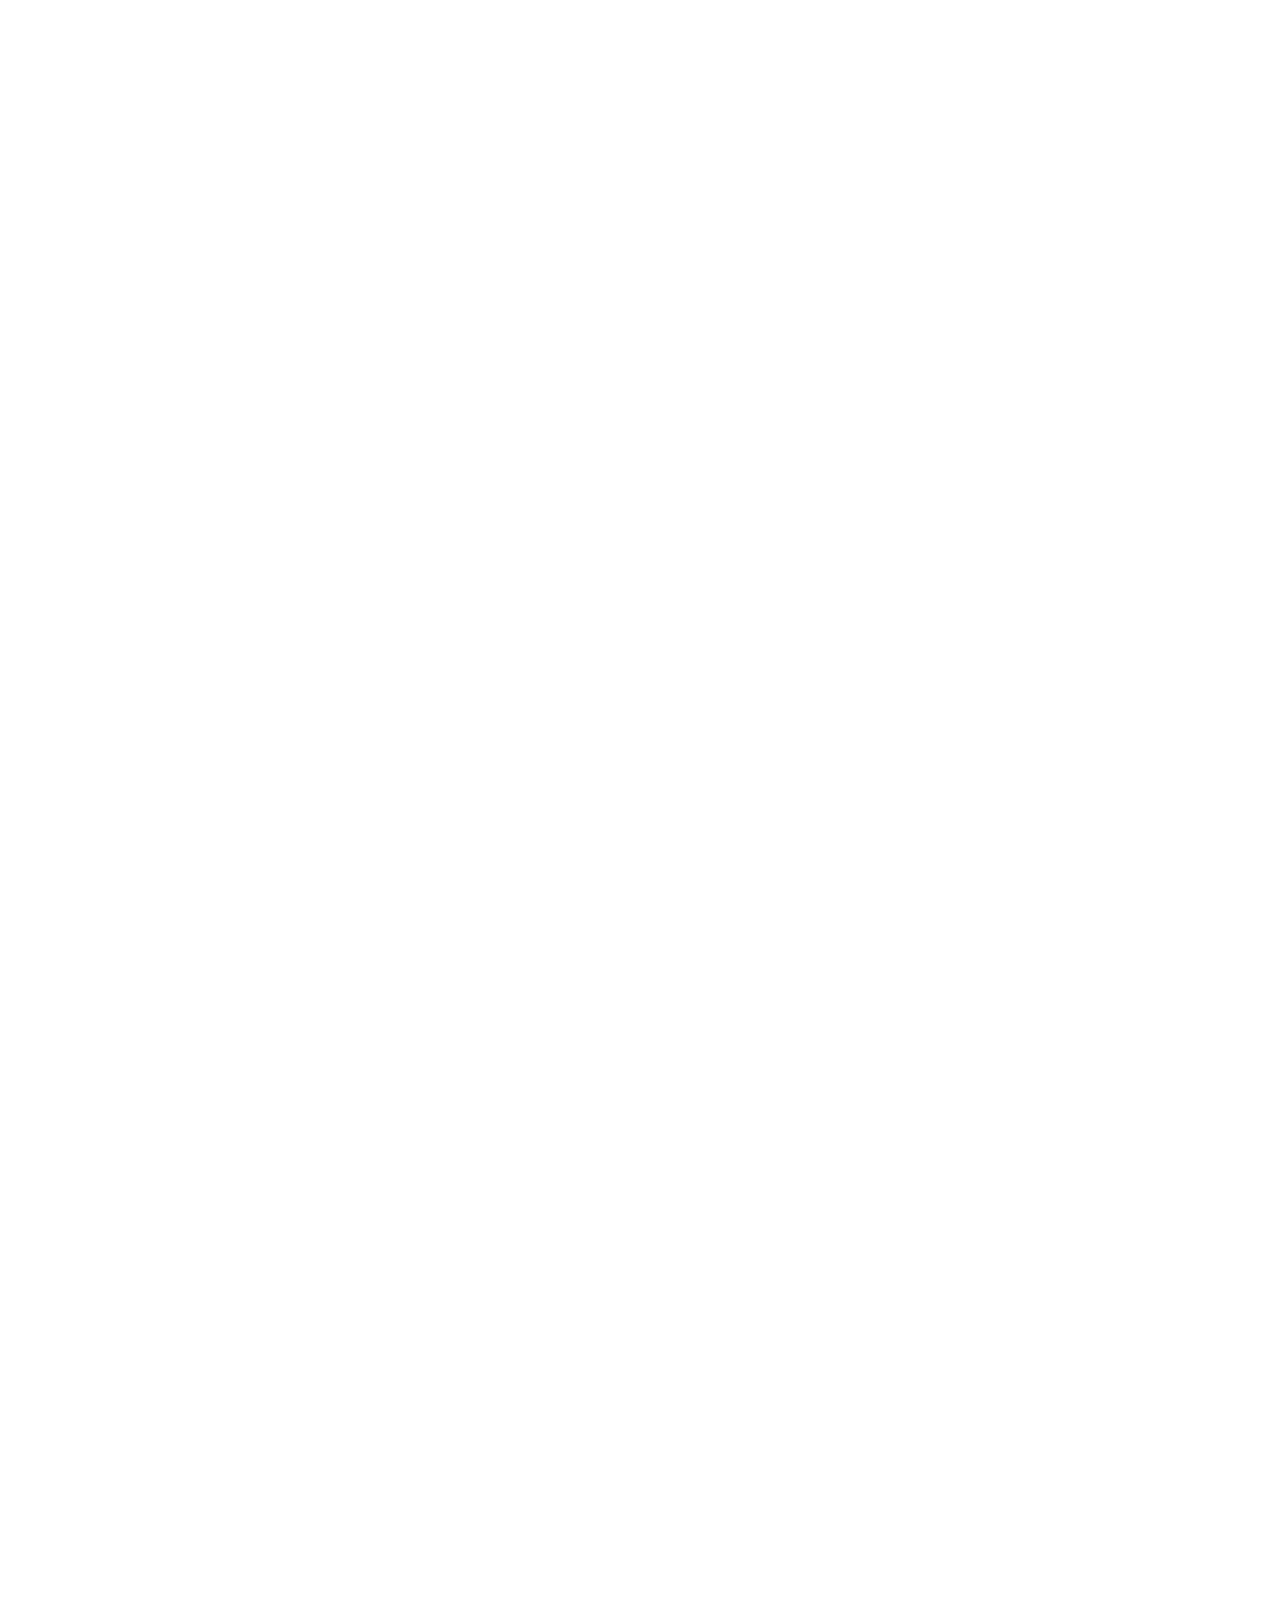
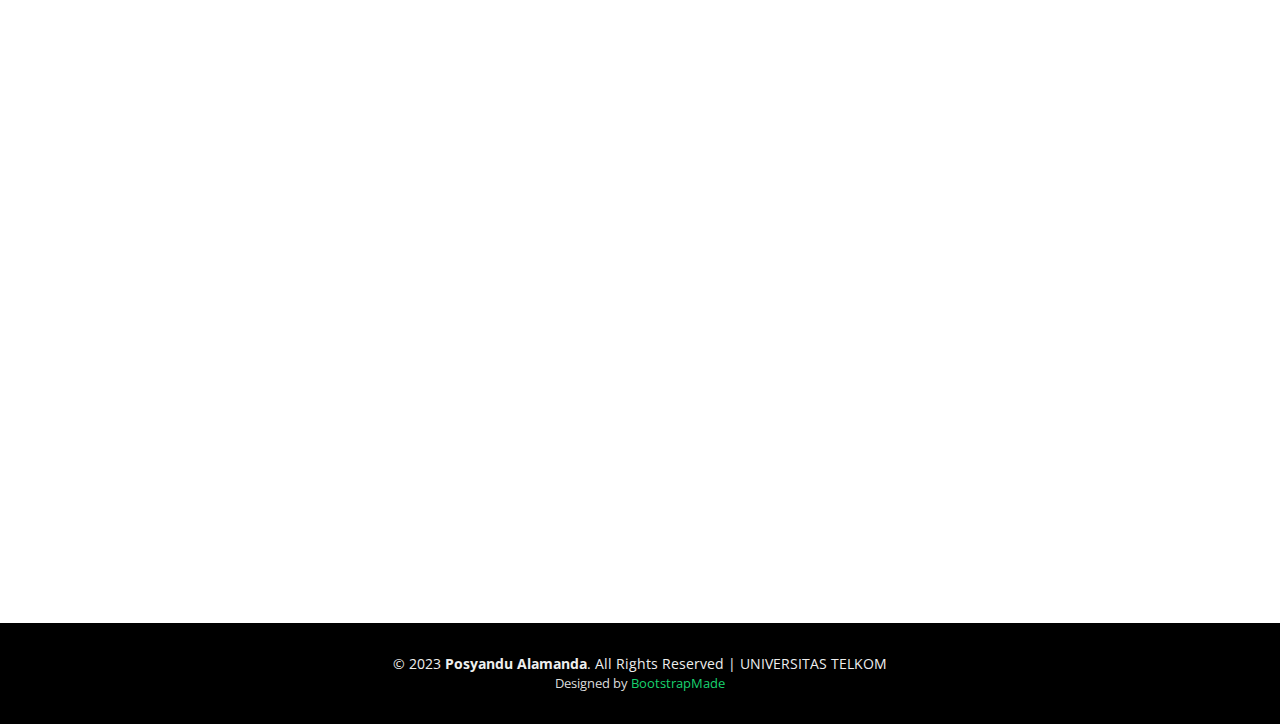
==== commit cc8917ce: "Merge branch 'main' of https://github.com/faishalyb/posyandu-alamanda" ====
--- a/index.html
+++ b/index.html
@@ -70,6 +70,7 @@
 <!--            </ul>-->
 <!--          </li>-->
           <li><a href="#call-to-action">Prestasi</a> </li>
+          <li><a href="#preview">Galeri</a></li>
           <li><a href="#contact">Kontak</a></li>
           <li><a href="./grafik/index.html">Grafik</a></li>
           <li><a href="./admin/index.html" class="btn btn-success" target="_blank">Admin</a></li>
@@ -327,6 +328,83 @@
         </div>
       </div>
     </section><!-- #call-to-action -->
+
+
+    <!-- preview start -->
+    <section id="preview" class="wow fadeIn">
+      <div class="container text-center">
+        <div class="row">
+          <div class="col-12 text-center">
+            <div class="section-title">
+              <h1>Galeri</h1>
+              <div class="line"></div>
+              <p>Cek disini bagaimana kita mendokumentasinya!</p>
+            </div>
+          </div>
+        </div>
+
+
+        <div class="row g-4">
+          <div class="col-md-4" data-aos="fade-down" data-aos-delay="150">
+            <div class="preview-item image-zoom">
+              <div class="image-zoom-wrapper">
+                <img src="img/P1050986.JPG" alt="loginp">
+              </div>
+              <a href="img/P1050986.JPG" data-fancybox="gallery" class="iconbox"><i class="ri-search-2-line"></i></a>
+            </div>
+          </div>
+
+          <div class="col-md-4" data-aos="fade-up" data-aos-delay="250">
+            <div class="preview-item image-zoom mt-4">
+              <div class="image-zoom-wrapper">
+                <img src="img/P1050989.JPG" alt="homep">
+              </div>
+              <a href="img/P1050989.JPG" data-fancybox="gallery" class="iconbox"><i class="ri-search-2-line"></i></a>
+            </div>
+          </div>
+
+          <div class="col-md-4" data-aos="fade-down" data-aos-delay="150">
+            <div class="preview-item image-zoom mt-4">
+              <div class="image-zoom-wrapper">
+                <img src="img/P1050990.JPG" alt="recyclep">
+              </div>
+              <a href="img/P1050990.JPG" data-fancybox="gallery" class="iconbox"><i class="ri-search-2-line"></i></a>
+            </div>
+          </div>
+
+          <div class="col-md-4" data-aos="fade-up" data-aos-delay="250">
+            <div class="preview-item image-zoom mt-4">
+              <div class="image-zoom-wrapper">
+                <img src="img/P1050996.JPG" alt="feedp">
+              </div>
+              <a href="img/P1050996.JPG" data-fancybox="gallery" class="iconbox"><i class="ri-search-2-line"></i></a>
+            </div>
+          </div>
+
+          <div class="col-md-4" data-aos="fade-down" data-aos-delay="150">
+            <div class="preview-item image-zoom mt-4">
+              <div class="image-zoom-wrapper">
+                <img src="img/P1050998.JPG" alt="rewardp">
+              </div>
+              <a href="img/P1050998.JPG" data-fancybox="gallery" class="iconbox"><i class="ri-search-2-line"></i></a>
+            </div>
+          </div>
+
+          <div class="col-md-4" data-aos="fade-up" data-aos-delay="150">
+            <div class="preview-item image-zoom mt-4">
+              <div class="image-zoom-wrapper">
+                <img src="img/P1060015.JPG" alt="akunp">
+              </div>
+              <a href="img/P1060015.JPG" data-fancybox="gallery" class="iconbox"><i class="ri-search-2-line"></i></a>
+            </div>
+          </div>
+
+
+        </div>
+      </div>
+    </section>
+    <!-- preview end -->
+
 
 <!--    &lt;!&ndash;==========================-->
 <!--      Skills Section-->
--- a/css/style.css
+++ b/css/style.css
@@ -8,6 +8,17 @@
 /*--------------------------------------------------------------
 # General
 --------------------------------------------------------------*/
+:root {
+  --c-dark: #212529;
+  --c-brand: #00b100;
+  --c-brand-light: #6aff6a;
+  --c-brand-rgb: 0, 255, 0;
+  --c-body: #727272;
+  --font-base: "Switzer-Variable", "sans-serif";
+  --font-bold: "Switzer-Bold";
+  --box-shadow: 0px 15px 25px rgba(0,0,0,0.08);
+  --transition: all 0.5s ease;
+}
 
 body {
   background: #fff;
@@ -162,7 +173,10 @@
   padding-left: 10px;
   border-left: 4px solid #18d26e;
 }
-
+img {
+  width: 100%;
+  height: auto;
+}
 #header #logo img {
   padding: 0;
   margin: 0;
@@ -799,6 +813,55 @@
   line-height: 24px;
   margin-bottom: 0;
 }
+
+
+/* iconbox */
+/*.iconbox{*/
+/*  width: 100px;*/
+/*  height: 100px;*/
+/*  display: inline-flex;*/
+/*  align-items: center;*/
+/*  justify-content: center;*/
+/*  background: rgba(var(--c-brand-rgb),0.15);*/
+/*  color: var(--c-brand);*/
+/*  font-size: 34px;*/
+/*  flex: none;*/
+/*}*/
+
+/* image */
+.image-zoom {
+  position: relative;
+}
+
+.image-zoom-wrapper {
+  overflow: hidden;
+  position: relative;
+}
+
+.image-zoom-wrapper img{
+  transition: var(--transition);
+}
+
+.image-zoom:hover .image-zoom-wrapper img {
+  transform: scale(1.1);
+}
+
+/* preview */
+.preview-item .iconbox {
+  background-color: var(--c-brand);
+  color: white;
+  position: absolute;
+  top: 40%;
+  left: 50%;
+  transform: translate(-50%, -50%);
+  opacity: 0;
+}
+
+.preview-item:hover .iconbox {
+  opacity: 1;
+  top: 50%;
+}
+
 
 /* Call To Action Section
 --------------------------------*/
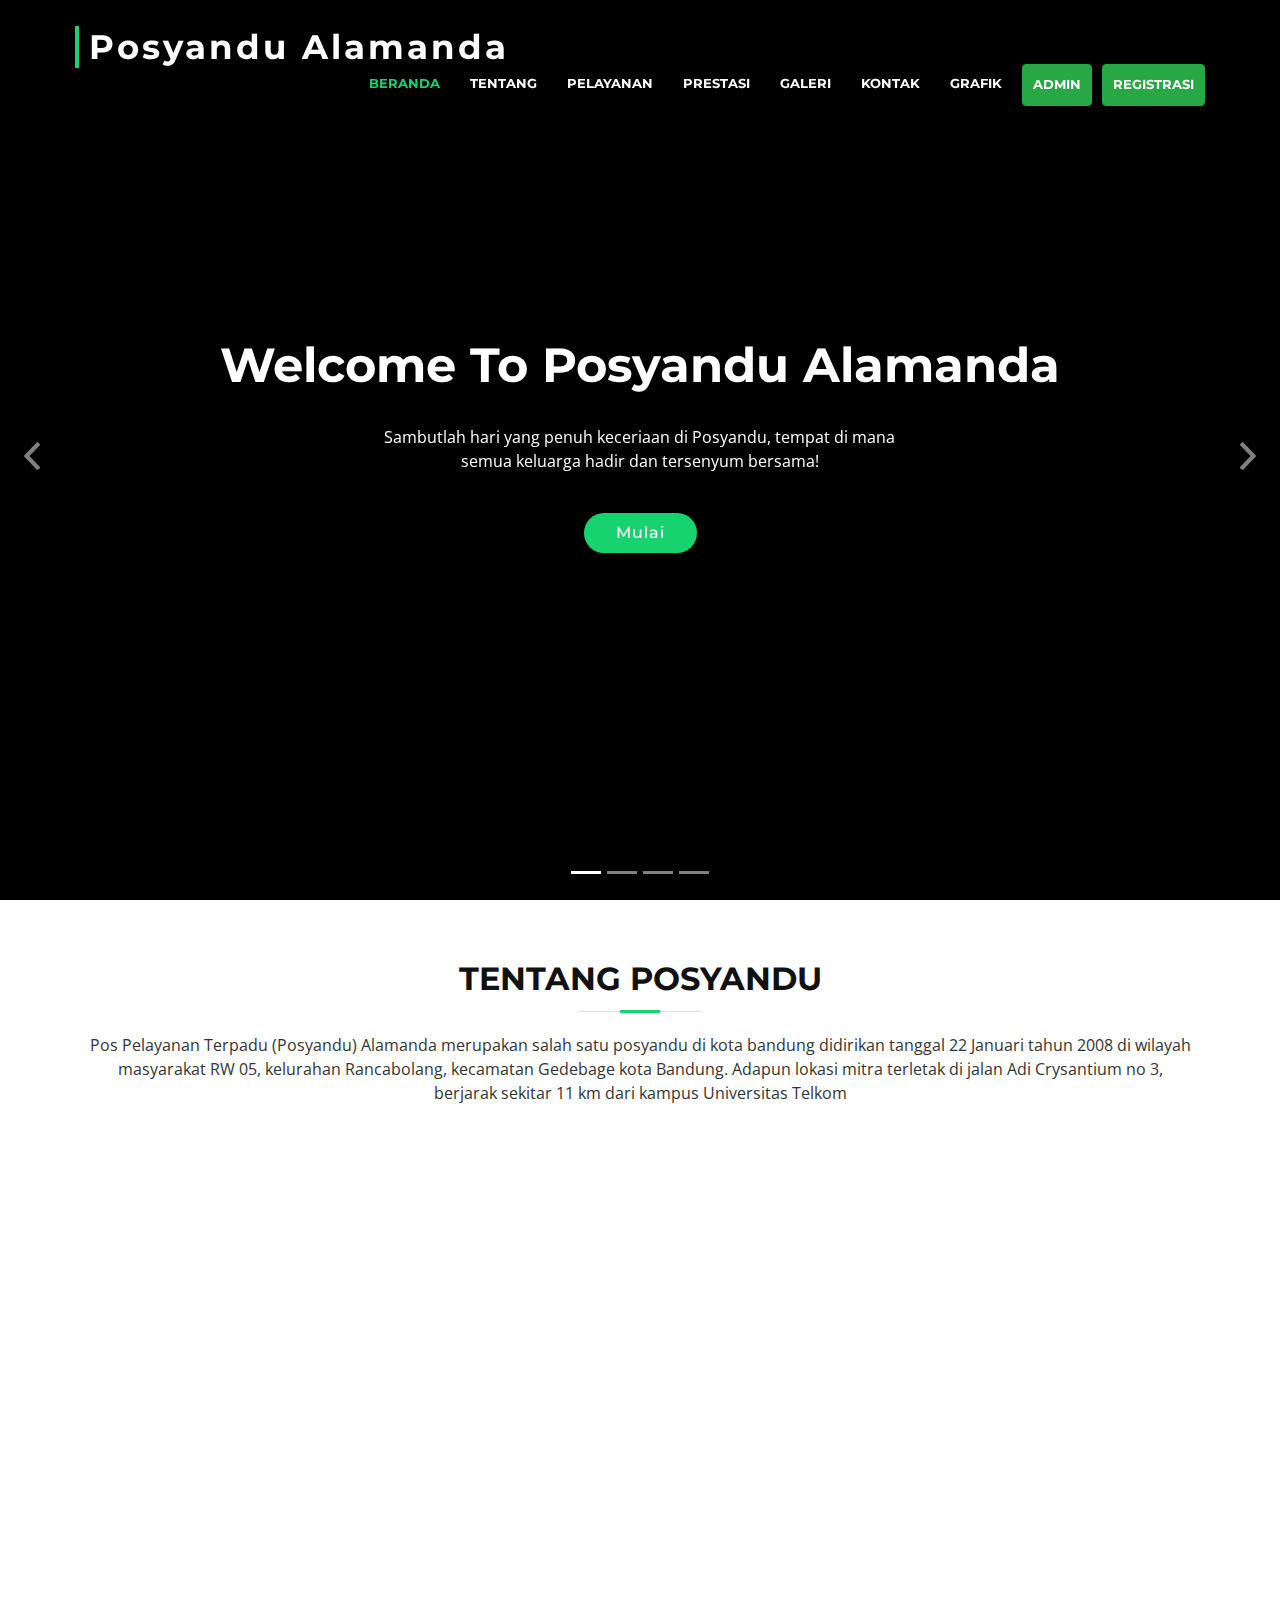
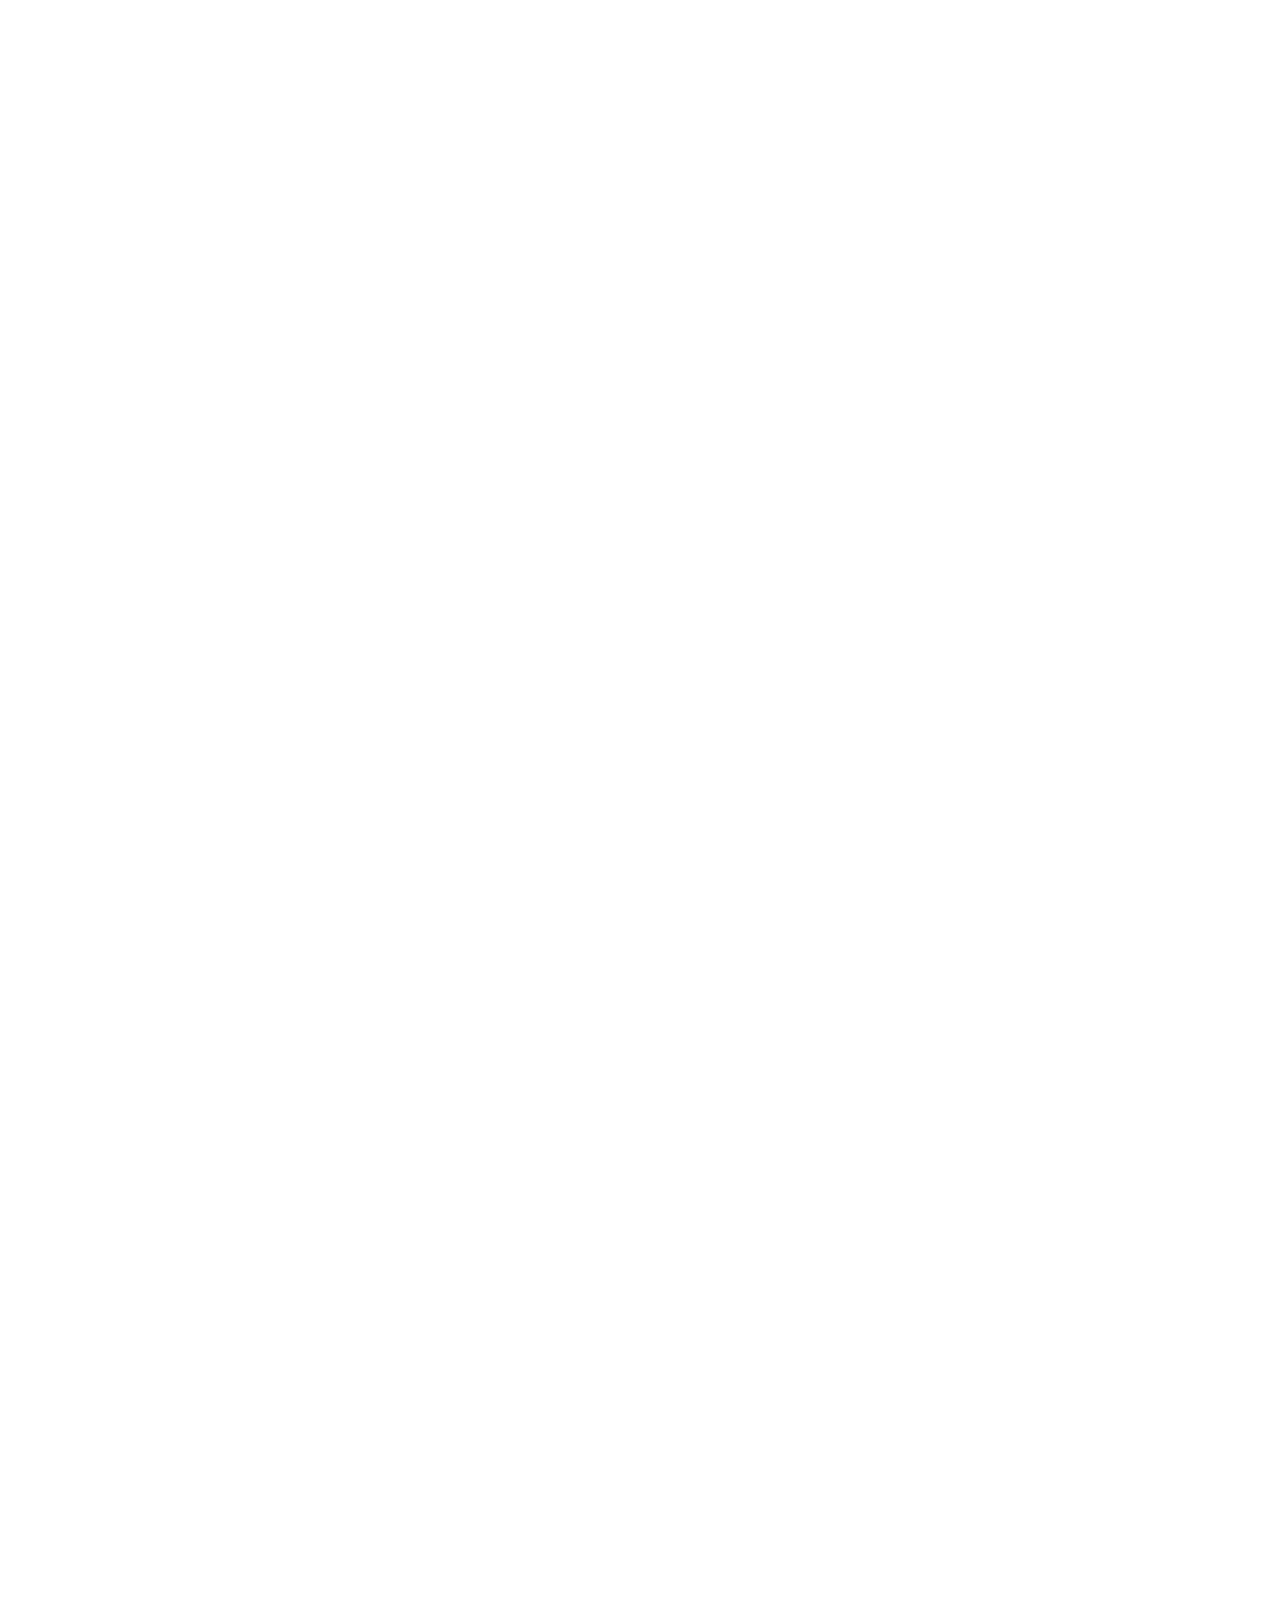
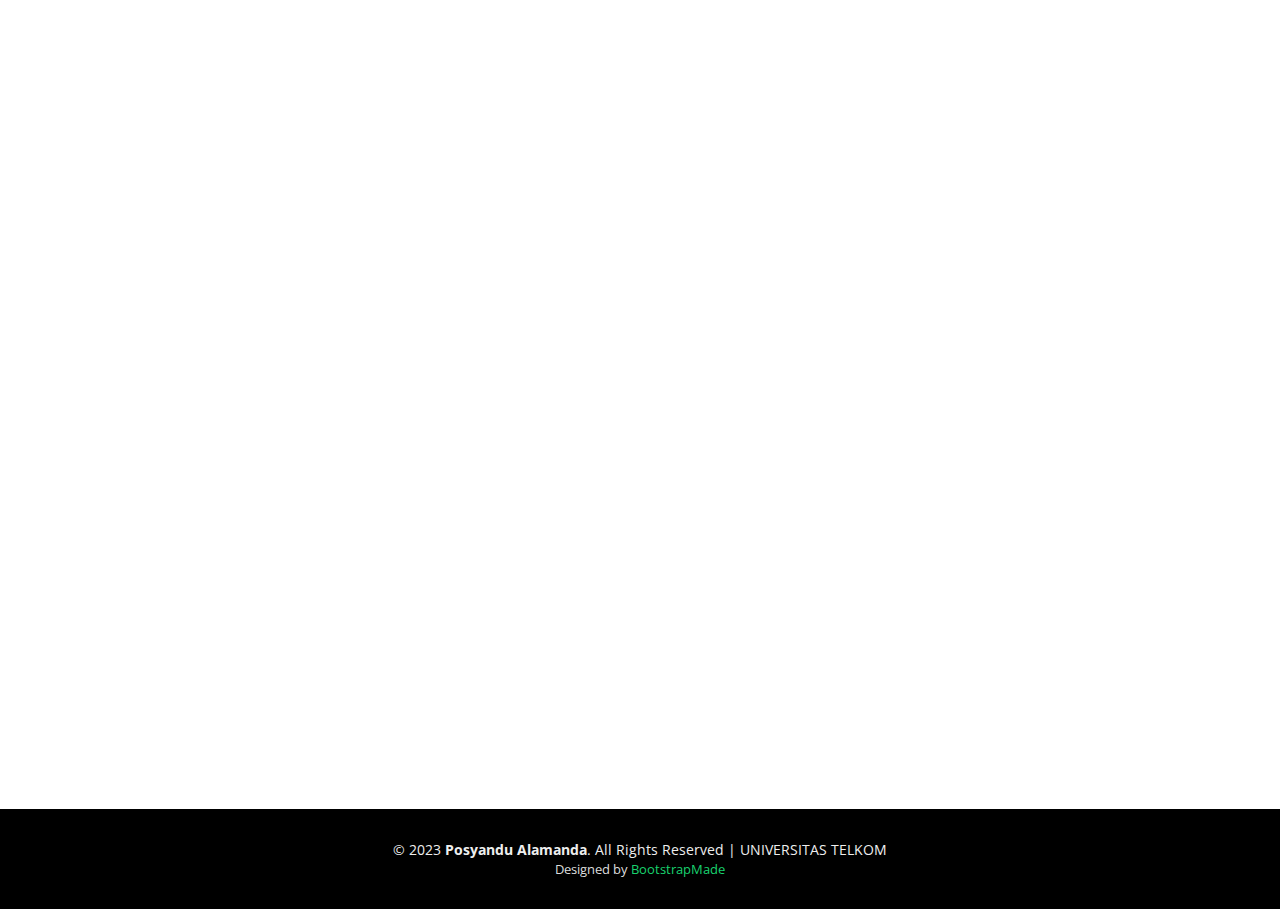
==== commit f284f872: "feedback on local done" ====
--- a/index.html
+++ b/index.html
@@ -877,34 +877,31 @@
 
         </div>
 
-        <div class="form">
-          <div id="sendmessage">Your message has been sent. Thank you!</div>
-          <div id="errormessage"></div>
-          <form action="" method="post" role="form" class="contactForm">
-            <div class="form-row">
-              <div class="form-group col-md-6">
-                <input type="text" name="name" class="form-control" id="name" placeholder="Your Name" data-rule="minlen:4" data-msg="Please enter at least 4 chars" />
-                <div class="validation"></div>
-              </div>
-              <div class="form-group col-md-6">
-                <input type="email" class="form-control" name="email" id="email" placeholder="Your Email" data-rule="email" data-msg="Please enter a valid email" />
-                <div class="validation"></div>
-              </div>
-            </div>
-            <div class="form-group">
-              <input type="text" class="form-control" name="subject" id="subject" placeholder="Subject" data-rule="minlen:4" data-msg="Please enter at least 8 chars of subject" />
-              <div class="validation"></div>
-            </div>
-            <div class="form-group">
-              <textarea class="form-control" name="message" rows="5" data-rule="required" data-msg="Please write something for us" placeholder="Message"></textarea>
-              <div class="validation"></div>
-            </div>
-            <div class="text-center"><button type="submit">Send Message</button></div>
-          </form>
+        <div class="row justify-content-center" data-aos="fade-down" data-aos-delay="250">
+          <div class="col-lg-8">
+            <form id="feedback-form" action="#feedback" class="row g-3 p-lg-5 p-4">
+              <div class="form-group col-lg-12">
+                <label for="email">Email:</label>
+                <input type="email" id="email" name="email" placeholder="Email address" class="form-control" required>
+              </div>
+              <div class="form-group col-lg-12">
+                <label for="subject">Subject:</label>
+                <input type="text" id="subject" name="subject" placeholder="Subject" class="form-control" required>
+              </div>
+              <div class="form-group col-lg-12">
+                <label for="message">Message:</label>
+                <textarea id="message" name="message" rows="5" placeholder="Feedback" class="form-control" required></textarea>
+              </div>
+              <div>
+                <button type="submit" class="btn btn-brand">Kirim Ulasan</button>
+              </div>
+            </form>
+          </div>
         </div>
 
       </div>
-    </section><!-- #contact -->
+    </section>
+    <!-- #contact -->
 
   </main>
 
@@ -998,12 +995,13 @@
   <script src="lib/isotope/isotope.pkgd.min.js"></script>
   <script src="lib/lightbox/js/lightbox.min.js"></script>
   <script src="lib/touchSwipe/jquery.touchSwipe.min.js"></script>
-  <!-- Contact Form JavaScript File -->
-  <script src="contactform/contactform.js"></script>
-
   <!-- Template Main Javascript File -->
   <script src="js/main.js"></script>
   <script src="js/feedbackapi.js"></script>
 
+  <!--  AXIOS LIB-->
+  <script src="https://unpkg.com/aos@next/dist/aos.js"></script>
+  <script src="https://unpkg.com/axios/dist/axios.min.js"></script>
+
 </body>
 </html>
--- a/css/style.css
+++ b/css/style.css
@@ -1438,6 +1438,47 @@
   background: #13a456;
 }
 
+/* feedback */
+#feedback {
+  position: relative;
+  z-index: 2;
+}
+
+#feedback::after {
+  content: "";
+  width: 100%;
+  height: 70%;
+  background: linear-gradient( rgba(0, 0, 0, 0.9), rgba(var(--c-brand-rgb), 0.2)), url(https://storage.googleapis.com/cycleme-pictures/Web_Image_Asset/feedback.jpg);
+  background-position: center;
+  background-size: cover;
+  position: absolute;
+  top: 0;
+  left: 0;
+  z-index: -1;
+}
+
+#feedback .form-control {
+  border-radius: 0;
+}
+
+#feedback .form-control:focus {
+  box-shadow: none;
+  border-color: var(--c-brand);
+}
+
+.btn-brand{
+  background-color: var(--c-brand);
+  border-color: var(--c-brand);
+  color: white;
+  text-align: center;
+}
+
+.btn-brand:hover{
+  background-color: var(--c-brand-light);
+  border-color: var(--c-brand-light);
+  color: black;
+}
+
 /*--------------------------------------------------------------
 # Footer
 --------------------------------------------------------------*/
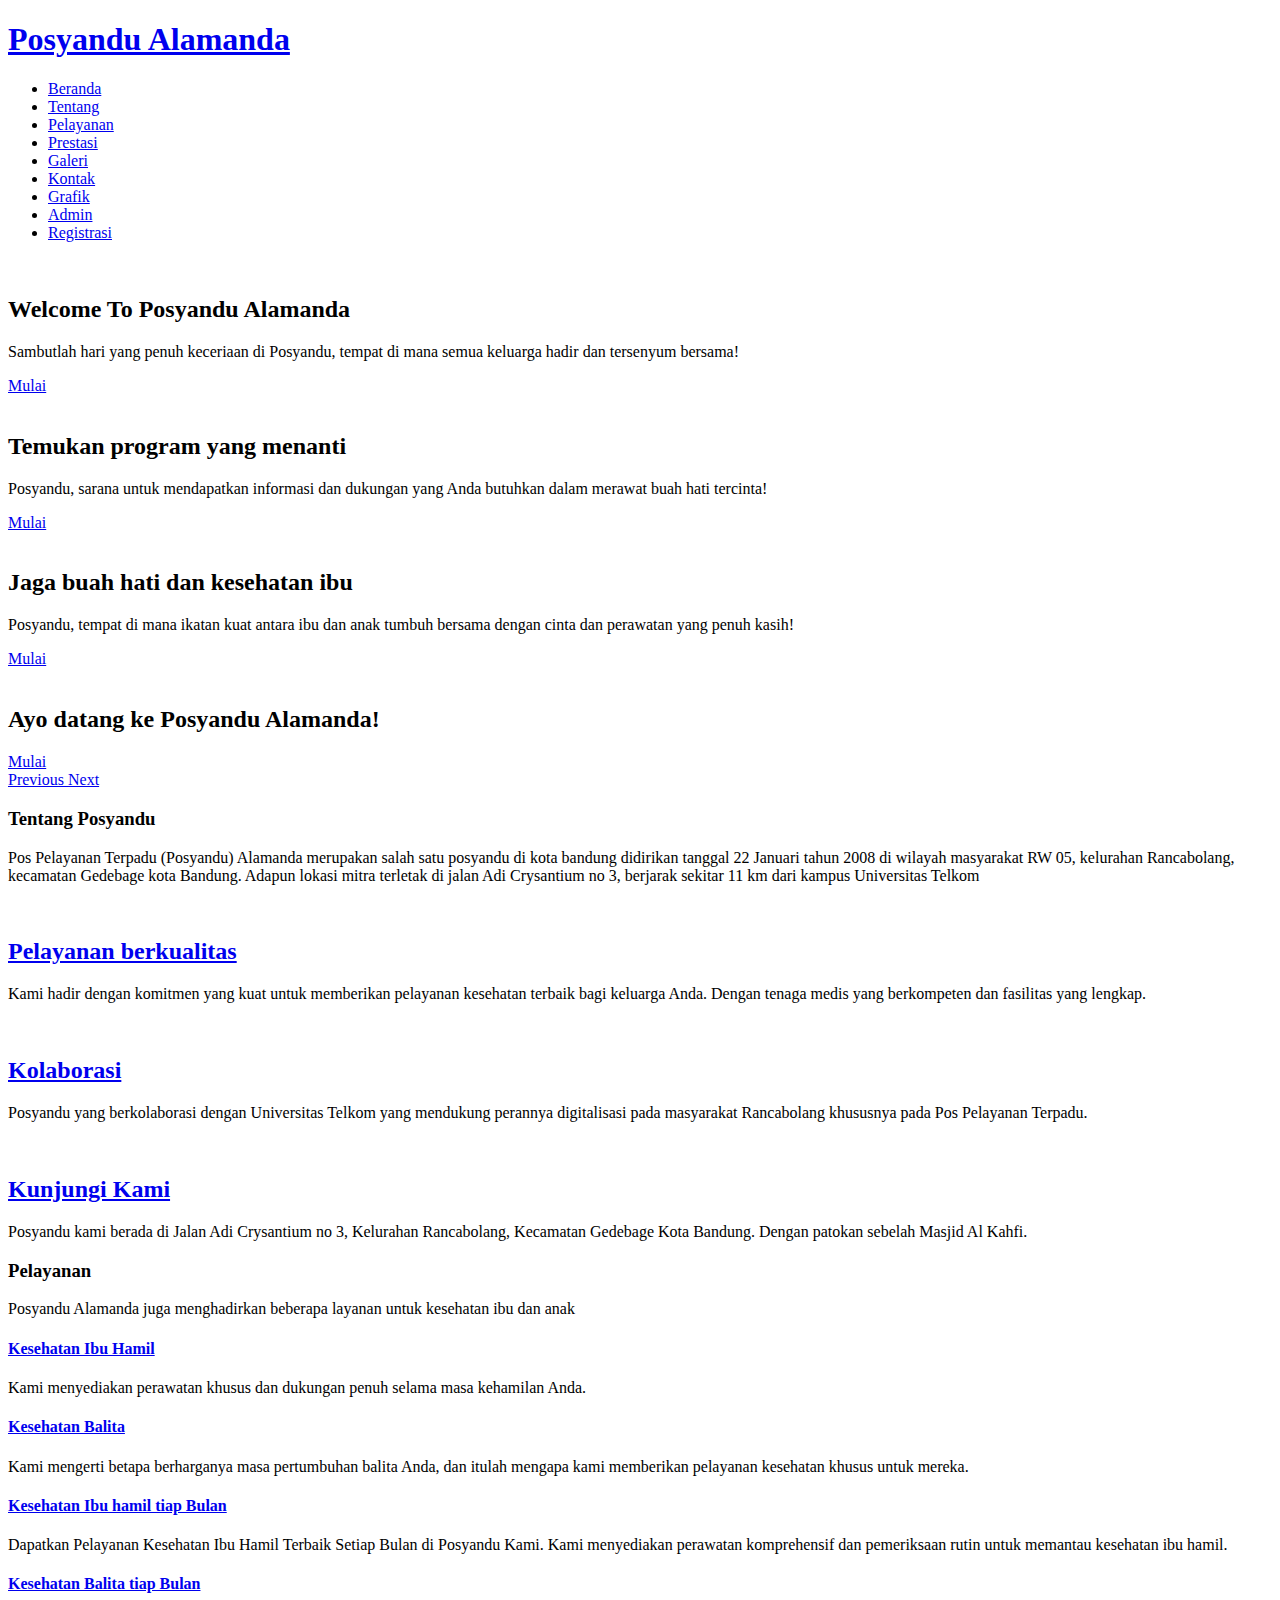
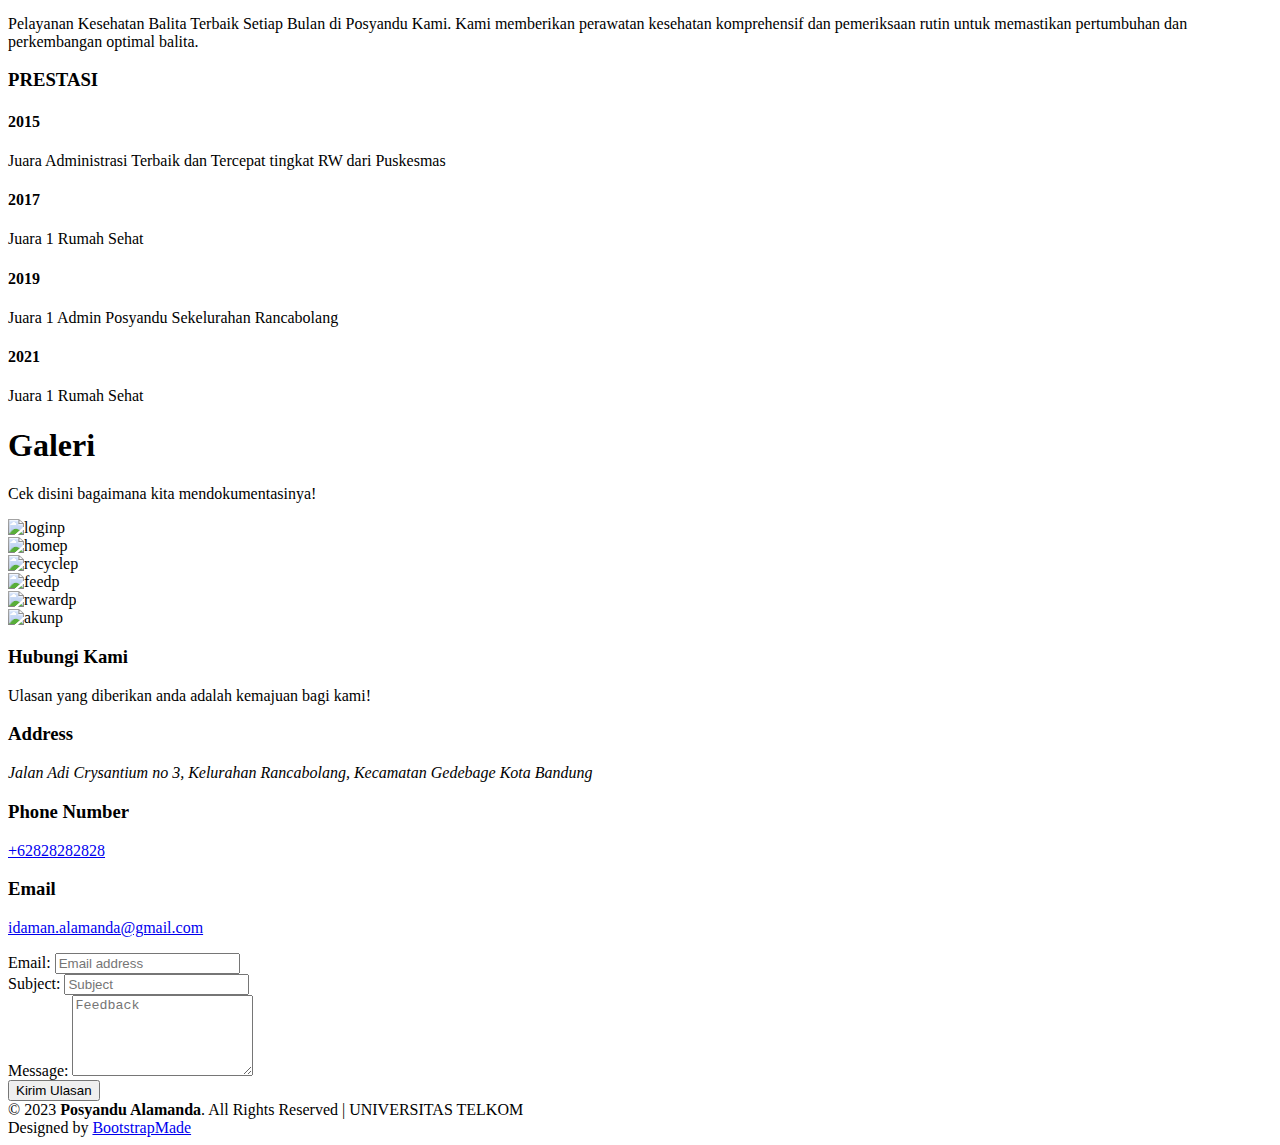
==== commit 4815ff7e: "edit desc of contact" ====
--- a/index.html
+++ b/index.html
@@ -846,7 +846,7 @@
 
         <div class="section-header">
           <h3>Hubungi Kami</h3>
-          <p>Sed ut perspiciatis unde omnis iste natus error sit voluptatem accusantium doloremque</p>
+          <p>Ulasan yang diberikan anda adalah kemajuan bagi kami!</p>
         </div>
 
         <div class="row contact-info">
